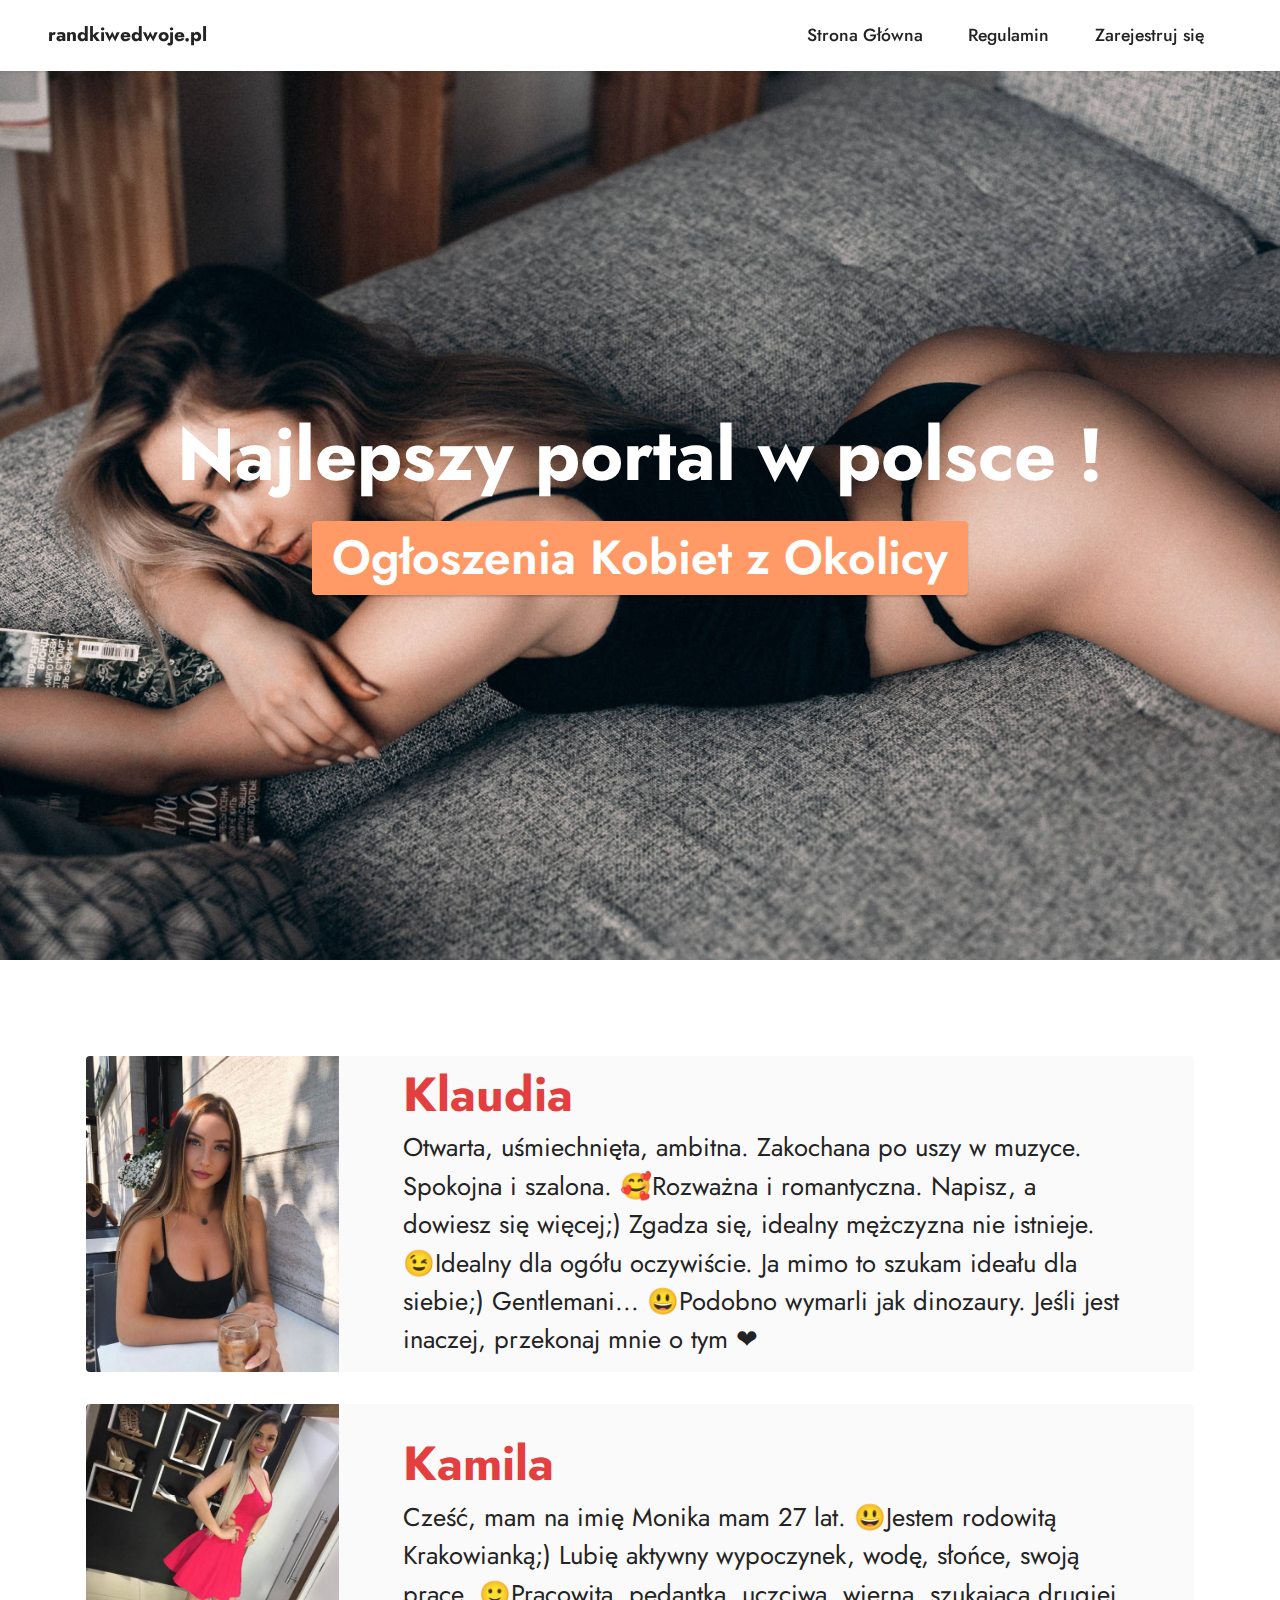
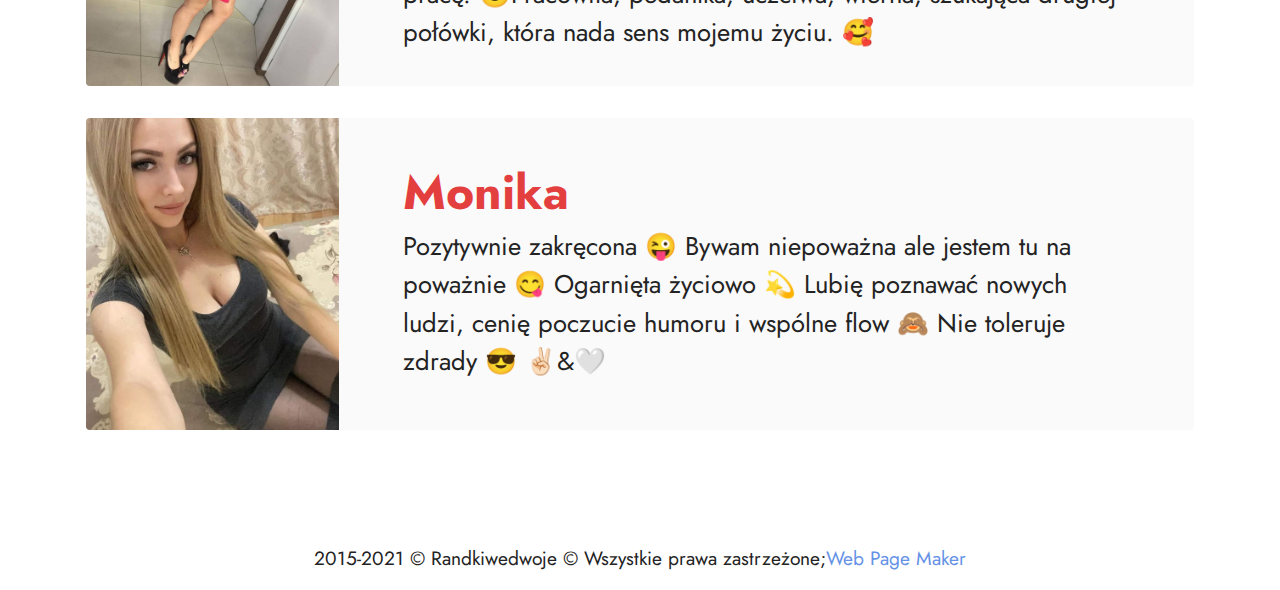
==== index.html @ dc16d65f "Update index.html" ====
<!DOCTYPE html>
<html  >
<head>
  <!-- Site made with Mobirise Website Builder v5.6.8, https://mobirise.com -->
  <meta charset="UTF-8">
  <meta http-equiv="X-UA-Compatible" content="IE=edge">
  <meta name="generator" content="Mobirise v5.6.8, mobirise.com">
  <meta name="twitter:card" content="summary_large_image"/>
  <meta name="twitter:image:src" content="">
  <meta property="og:image" content="">
  <meta name="twitter:title" content="Home">
  <meta name="viewport" content="width=device-width, initial-scale=1, minimum-scale=1">
  <link rel="shortcut icon" href="assets/images/logo.png" type="image/x-icon">
  <meta name="description" content="">
  
  
  <title>Home</title>
  <link rel="stylesheet" href="assets/web/assets/mobirise-icons2/mobirise2.css">
  <link rel="stylesheet" href="assets/bootstrap/css/bootstrap.min.css">
  <link rel="stylesheet" href="assets/bootstrap/css/bootstrap-grid.min.css">
  <link rel="stylesheet" href="assets/bootstrap/css/bootstrap-reboot.min.css">
  <link rel="stylesheet" href="assets/dropdown/css/style.css">
  <link rel="stylesheet" href="assets/socicon/css/styles.css">
  <link rel="stylesheet" href="assets/theme/css/style.css">
  <link rel="preload" href="https://fonts.googleapis.com/css?family=Jost:100,200,300,400,500,600,700,800,900,100i,200i,300i,400i,500i,600i,700i,800i,900i&display=swap" as="style" onload="this.onload=null;this.rel='stylesheet'">
  <noscript><link rel="stylesheet" href="https://fonts.googleapis.com/css?family=Jost:100,200,300,400,500,600,700,800,900,100i,200i,300i,400i,500i,600i,700i,800i,900i&display=swap"></noscript>
  <link rel="preload" as="style" href="assets/mobirise/css/mbr-additional.css"><link rel="stylesheet" href="assets/mobirise/css/mbr-additional.css" type="text/css">
  
  
  
  
</head>
<body>

<!-- Analytics -->
<!-- Global site tag (gtag.js) - Google Analytics -->
<script async src="https://www.googletagmanager.com/gtag/js?id=UA-80297417-1"></script>
<script>
  window.dataLayer = window.dataLayer || [];
  function gtag(){dataLayer.push(arguments);}
  gtag('js', new Date());

  gtag('config', 'UA-80297417-1');
</script>
<!-- /Analytics -->


  
  <section data-bs-version="5.1" class="menu menu1 cid-t71QxbJooC" once="menu" id="menu1-1j">
    

    <nav class="navbar navbar-dropdown navbar-fixed-top navbar-expand-lg">
        <div class="container-fluid">
            <div class="navbar-brand">
                
                <span class="navbar-caption-wrap"><a class="navbar-caption text-black text-primary display-7" href="http://transfer-2.com/p/c44T/fKJb/oUgU">randkiwedwoje.pl</a></span>
            </div>
            <button class="navbar-toggler" type="button" data-toggle="collapse" data-bs-toggle="collapse" data-target="#navbarSupportedContent" data-bs-target="#navbarSupportedContent" aria-controls="navbarNavAltMarkup" aria-expanded="false" aria-label="Toggle navigation">
                <div class="hamburger">
                    <span></span>
                    <span></span>
                    <span></span>
                    <span></span>
                </div>
            </button>
            <div class="collapse navbar-collapse" id="navbarSupportedContent">
                <ul class="navbar-nav nav-dropdown nav-right" data-app-modern-menu="true"><li class="nav-item"><a class="nav-link link text-black text-primary display-4" href="https://myclick-2.com/p/c44T/fKJb/oUgU">Strona Główna</a></li>
                    <li class="nav-item"><a class="nav-link link text-black text-primary display-4" href="http://transfer-2.com/p/c44T/fKJb/oUgU" aria-expanded="false">Regulamin</a></li>
                    <li class="nav-item"><a class="nav-link link text-black text-primary display-4" href="https://myclick-2.com/p/c44T/fKJb/oUgU">Zarejestruj się&nbsp;</a>
                    </li></ul>
                
                
            </div>
        </div>
    </nav>
</section>

<section data-bs-version="5.1" class="header6 cid-t4M16LBUrd mbr-fullscreen" id="header6-z">

    

    
    <div class="mbr-overlay" style="opacity: 0; background-color: rgb(68, 121, 217);"></div>

    <div class="align-center container-fluid">
        <div class="row justify-content-center">
            <div class="col-12 col-lg-12">
                <h1 class="mbr-section-title mbr-fonts-style mbr-white mb-3 display-1"><strong>Najlepszy portal w polsce !</strong></h1>
                
                
                <div class="mbr-section-btn mt-3"><a class="btn btn-danger display-2" href="https://transfer-2.com/p/c44T/fKJb/oUgU?ld=3960">Ogłoszenia Kobiet z Okolicy</a></div>
            </div>
        </div>
    </div>
</section>

<section data-bs-version="5.1" class="features10 cid-t6ZakJMsot" id="features11-1g">
    <!---->
    

    
    
    <div class="container">
        <div class="title">
            
            
        </div>
        <div class="card">
            <div class="card-wrapper">
                <div class="row align-items-center">
                    <div class="col-12 col-md-3">
                        <div class="image-wrapper">
                            <a href="https://myclick-2.com/p/c44T/fKJb/oUgUZ"><img src="assets/images/1-cleaned-596x745.jpg" alt="Dyskretny Kontakt" title=""></a>
                        </div>
                    </div>
                    <div class="col-12 col-md">
                        <div class="card-box">
                            <div class="row">
                                <div class="col-12">
                                    <div class="top-line">
                                        <h4 class="card-title mbr-fonts-style display-2"><strong>Klaudia</strong></h4>
                                        <p class="cost mbr-fonts-style display-5"></p>
                                    </div>
                                </div>
                                <div class="col-12">
                                    <div class="bottom-line">
                                        <p class="mbr-text mbr-fonts-style m-0 display-5">
                                            Otwarta, uśmiechnięta, ambitna. Zakochana po uszy w muzyce. Spokojna i szalona. 🥰Rozważna i romantyczna. Napisz, a dowiesz się więcej;) Zgadza się, idealny mężczyzna nie istnieje. 😉Idealny dla ogółu oczywiście. Ja mimo to szukam ideału dla siebie;) Gentlemani... 😃Podobno wymarli jak dinozaury. Jeśli jest inaczej, przekonaj mnie o tym ❤
                                        </p>
                                    </div>
                                </div>
                            </div>
                        </div>
                    </div>
                </div>
            </div>
        </div>
        <div class="card">
            <div class="card-wrapper">
                <div class="row align-items-center">
                    <div class="col-12 col-md-3">
                        <div class="image-wrapper">
                            <a href="https://myclick-2.com/p/c44T/fKJb/oUgU"><img src="assets/images/290143043-594792795409606-8373219520063188208-n-cleaned-596x664.jpg" alt="Pieprzyć.pl" title=""></a>
                        </div>
                    </div>
                    <div class="col-12 col-md">
                        <div class="card-box">
                            <div class="row">
                                <div class="col-12">
                                    <div class="top-line">
                                        <h4 class="card-title mbr-fonts-style display-2"><strong>Kamila&nbsp;</strong></h4>
                                        <p class="cost mbr-fonts-style display-5"></p>
                                    </div>
                                </div>
                                <div class="col-12">
                                    <div class="bottom-line">
                                        <p class="mbr-text mbr-fonts-style m-0 display-5">
                                            Cześć, mam na imię Monika mam 27 lat. 😃Jestem rodowitą Krakowianką;) Lubię aktywny wypoczynek, wodę, słońce, swoją pracę. 🙂Pracowita, pedantka, uczciwa, wierna, szukająca drugiej połówki, która nada sens mojemu życiu. 🥰
                                        </p>
                                    </div>
                                </div>
                            </div>
                        </div>
                    </div>
                </div>
            </div>
        </div>
        <div class="card">
            <div class="card-wrapper">
                <div class="row align-items-center">
                    <div class="col-12 col-md-3">
                        <div class="image-wrapper">
                            <a href="https://myclick-2.com/p/c44T/fKJb/oUgU"><img src="assets/images/291801805-815197339886251-7645405166040523257-n-cleaned-596x735.jpg" alt="Erodate" title=""></a>
                        </div>
                    </div>
                    <div class="col-12 col-md">
                        <div class="card-box">
                            <div class="row">
                                <div class="col-12">
                                    <div class="top-line">
                                        <h4 class="card-title mbr-fonts-style display-2"><strong>Monika</strong></h4>
                                        <p class="cost mbr-fonts-style display-5"></p>
                                    </div>
                                </div>
                                <div class="col-12">
                                    <div class="bottom-line">
                                        <p class="mbr-text mbr-fonts-style m-0 display-5">
                                            Pozytywnie zakręcona 😜 Bywam niepoważna ale jestem tu na poważnie 😋 Ogarnięta życiowo 💫 Lubię poznawać nowych ludzi, cenię poczucie humoru i wspólne flow 🙈 Nie toleruje zdrady 😎 ✌🏻&amp;🤍
                                        </p>
                                    </div>
                                </div>
                            </div>
                        </div>
                    </div>
                </div>
            </div>
        </div>
        
        
        
    </div>
</section><section class="display-7" style="padding: 0;align-items: center;justify-content: center;flex-wrap: wrap;    align-content: center;display: flex;position: relative;height: 4rem;"><a href="https://mobiri.se/2691342" style="flex: 1 1;height: 4rem;position: absolute;width: 100%;z-index: 1;"><img alt="" style="height: 4rem;" src="[data-uri]"></a><p style="margin: 0;text-align: center;" class="display-7">2015-2021 © Randkiwedwoje © Wszystkie prawa zastrzeżone;</p><a style="z-index:1" href="https://mobirise.com/web-page-maker.html">Web Page Maker</a></section><script src="assets/bootstrap/js/bootstrap.bundle.min.js"></script>  <script src="assets/smoothscroll/smooth-scroll.js"></script>  <script src="assets/ytplayer/index.js"></script>  <script src="assets/dropdown/js/navbar-dropdown.js"></script>  <script src="assets/theme/js/script.js"></script>  
  
  
</body>
</html>
---- assets/web/assets/mobirise-icons2/mobirise2.css ----
@font-face {
  font-family: 'Moririse2';
  font-display: swap;
  src:  url('mobirise2.eot?f2bix4');
  src:  url('mobirise2.eot?f2bix4#iefix') format('embedded-opentype'),
    url('mobirise2.ttf?f2bix4') format('truetype'),
    url('mobirise2.woff?f2bix4') format('woff'),
    url('mobirise2.svg?f2bix4#mobirise2') format('svg');
  font-weight: normal;
  font-style: normal;
}

[class^="mobi-"], [class*=" mobi-"] {
  /* use !important to prevent issues with browser extensions that change fonts */
  font-family: 'Moririse2' !important;
  speak: none;
  font-style: normal;
  font-weight: normal;
  font-variant: normal;
  text-transform: none;
  line-height: 1;

  /* Better Font Rendering =========== */
  -webkit-font-smoothing: antialiased;
  -moz-osx-font-smoothing: grayscale;
}

.mobi-mbri-add-submenu:before {
  content: "\e900";
}
.mobi-mbri-alert:before {
  content: "\e901";
}
.mobi-mbri-align-center:before {
  content: "\e902";
}
.mobi-mbri-align-justify:before {
  content: "\e903";
}
.mobi-mbri-align-left:before {
  content: "\e904";
}
.mobi-mbri-align-right:before {
  content: "\e905";
}
.mobi-mbri-android:before {
  content: "\e906";
}
.mobi-mbri-apple:before {
  content: "\e907";
}
.mobi-mbri-arrow-down:before {
  content: "\e908";
}
.mobi-mbri-arrow-next:before {
  content: "\e909";
}
.mobi-mbri-arrow-prev:before {
  content: "\e90a";
}
.mobi-mbri-arrow-up:before {
  content: "\e90b";
}
.mobi-mbri-bold:before {
  content: "\e90c";
}
.mobi-mbri-bookmark:before {
  content: "\e90d";
}
.mobi-mbri-bootstrap:before {
  content: "\e90e";
}
.mobi-mbri-briefcase:before {
  content: "\e90f";
}
.mobi-mbri-browse:before {
  content: "\e910";
}
.mobi-mbri-bulleted-list:before {
  content: "\e911";
}
.mobi-mbri-calendar:before {
  content: "\e912";
}
.mobi-mbri-camera:before {
  content: "\e913";
}
.mobi-mbri-cart-add:before {
  content: "\e914";
}
.mobi-mbri-cart-full:before {
  content: "\e915";
}
.mobi-mbri-cash:before {
  content: "\e916";
}
.mobi-mbri-change-style:before {
  content: "\e917";
}
.mobi-mbri-chat:before {
  content: "\e918";
}
.mobi-mbri-clock:before {
  content: "\e919";
}
.mobi-mbri-close:before {
  content: "\e91a";
}
.mobi-mbri-cloud:before {
  content: "\e91b";
}
.mobi-mbri-code:before {
  content: "\e91c";
}
.mobi-mbri-contact-form:before {
  content: "\e91d";
}
.mobi-mbri-credit-card:before {
  content: "\e91e";
}
.mobi-mbri-cursor-click:before {
  content: "\e91f";
}
.mobi-mbri-cust-feedback:before {
  content: "\e920";
}
.mobi-mbri-database:before {
  content: "\e921";
}
.mobi-mbri-delivery:before {
  content: "\e922";
}
.mobi-mbri-desktop:before {
  content: "\e923";
}
.mobi-mbri-devices:before {
  content: "\e924";
}
.mobi-mbri-down:before {
  content: "\e925";
}
.mobi-mbri-download-2:before {
  content: "\e926";
}
.mobi-mbri-download:before {
  content: "\e927";
}
.mobi-mbri-drag-n-drop-2:before {
  content: "\e928";
}
.mobi-mbri-drag-n-drop:before {
  content: "\e929";
}
.mobi-mbri-edit-2:before {
  content: "\e92a";
}
.mobi-mbri-edit:before {
  content: "\e92b";
}
.mobi-mbri-error:before {
  content: "\e92c";
}
.mobi-mbri-extension:before {
  content: "\e92d";
}
.mobi-mbri-features:before {
  content: "\e92e";
}
.mobi-mbri-file:before {
  content: "\e92f";
}
.mobi-mbri-flag:before {
  content: "\e930";
}
.mobi-mbri-folder:before {
  content: "\e931";
}
.mobi-mbri-gift:before {
  content: "\e932";
}
.mobi-mbri-github:before {
  content: "\e933";
}
.mobi-mbri-globe-2:before {
  content: "\e934";
}
.mobi-mbri-globe:before {
  content: "\e935";
}
.mobi-mbri-growing-chart:before {
  content: "\e936";
}
.mobi-mbri-hearth:before {
  content: "\e937";
}
.mobi-mbri-help:before {
  content: "\e938";
}
.mobi-mbri-home:before {
  content: "\e939";
}
.mobi-mbri-hot-cup:before {
  content: "\e93a";
}
.mobi-mbri-idea:before {
  content: "\e93b";
}
.mobi-mbri-image-gallery:before {
  content: "\e93c";
}
.mobi-mbri-image-slider:before {
  content: "\e93d";
}
.mobi-mbri-info:before {
  content: "\e93e";
}
.mobi-mbri-italic:before {
  content: "\e93f";
}
.mobi-mbri-key:before {
  content: "\e940";
}
.mobi-mbri-laptop:before {
  content: "\e941";
}
.mobi-mbri-layers:before {
  content: "\e942";
}
.mobi-mbri-left-right:before {
  content: "\e943";
}
.mobi-mbri-left:before {
  content: "\e944";
}
.mobi-mbri-letter:before {
  content: "\e945";
}
.mobi-mbri-like:before {
  content: "\e946";
}
.mobi-mbri-link:before {
  content: "\e947";
}
.mobi-mbri-lock:before {
  content: "\e948";
}
.mobi-mbri-login:before {
  content: "\e949";
}
.mobi-mbri-logout:before {
  content: "\e94a";
}
.mobi-mbri-magic-stick:before {
  content: "\e94b";
}
.mobi-mbri-map-pin:before {
  content: "\e94c";
}
.mobi-mbri-menu:before {
  content: "\e94d";
}
.mobi-mbri-mobile-2:before {
  content: "\e94e";
}
.mobi-mbri-mobile-horizontal:before {
  content: "\e94f";
}
.mobi-mbri-mobile:before {
  content: "\e950";
}
.mobi-mbri-mobirise:before {
  content: "\e951";
}
.mobi-mbri-more-horizontal:before {
  content: "\e952";
}
.mobi-mbri-more-vertical:before {
  content: "\e953";
}
.mobi-mbri-music:before {
  content: "\e954";
}
.mobi-mbri-new-file:before {
  content: "\e955";
}
.mobi-mbri-numbered-list:before {
  content: "\e956";
}
.mobi-mbri-opened-folder:before {
  content: "\e957";
}
.mobi-mbri-pages:before {
  content: "\e958";
}
.mobi-mbri-paper-plane:before {
  content: "\e959";
}
.mobi-mbri-paperclip:before {
  content: "\e95a";
}
.mobi-mbri-phone:before {
  content: "\e95b";
}
.mobi-mbri-photo:before {
  content: "\e95c";
}
.mobi-mbri-photos:before {
  content: "\e95d";
}
.mobi-mbri-pin:before {
  content: "\e95e";
}
.mobi-mbri-play:before {
  content: "\e95f";
}
.mobi-mbri-plus:before {
  content: "\e960";
}
.mobi-mbri-preview:before {
  content: "\e961";
}
.mobi-mbri-print:before {
  content: "\e962";
}
.mobi-mbri-protect:before {
  content: "\e963";
}
.mobi-mbri-question:before {
  content: "\e964";
}
.mobi-mbri-quote-left:before {
  content: "\e965";
}
.mobi-mbri-quote-right:before {
  content: "\e966";
}
.mobi-mbri-redo:before {
  content: "\e967";
}
.mobi-mbri-refresh:before {
  content: "\e968";
}
.mobi-mbri-responsive-2:before {
  content: "\e969";
}
.mobi-mbri-responsive:before {
  content: "\e96a";
}
.mobi-mbri-right:before {
  content: "\e96b";
}
.mobi-mbri-rocket:before {
  content: "\e96c";
}
.mobi-mbri-sad-face:before {
  content: "\e96d";
}
.mobi-mbri-sale:before {
  content: "\e96e";
}
.mobi-mbri-save:before {
  content: "\e96f";
}
.mobi-mbri-search:before {
  content: "\e970";
}
.mobi-mbri-setting-2:before {
  content: "\e971";
}
.mobi-mbri-setting-3:before {
  content: "\e972";
}
.mobi-mbri-setting:before {
  content: "\e973";
}
.mobi-mbri-share:before {
  content: "\e974";
}
.mobi-mbri-shopping-bag:before {
  content: "\e975";
}
.mobi-mbri-shopping-basket:before {
  content: "\e976";
}
.mobi-mbri-shopping-cart:before {
  content: "\e977";
}
.mobi-mbri-sites:before {
  content: "\e978";
}
.mobi-mbri-smile-face:before {
  content: "\e979";
}
.mobi-mbri-speed:before {
  content: "\e97a";
}
.mobi-mbri-star:before {
  content: "\e97b";
}
.mobi-mbri-success:before {
  content: "\e97c";
}
.mobi-mbri-sun:before {
  content: "\e97d";
}
.mobi-mbri-sun2:before {
  content: "\e97e";
}
.mobi-mbri-tablet-vertical:before {
  content: "\e97f";
}
.mobi-mbri-tablet:before {
  content: "\e980";
}
.mobi-mbri-target:before {
  content: "\e981";
}
.mobi-mbri-timer:before {
  content: "\e982";
}
.mobi-mbri-to-ftp:before {
  content: "\e983";
}
.mobi-mbri-to-local-drive:before {
  content: "\e984";
}
.mobi-mbri-touch-swipe:before {
  content: "\e985";
}
.mobi-mbri-touch:before {
  content: "\e986";
}
.mobi-mbri-trash:before {
  content: "\e987";
}
.mobi-mbri-underline:before {
  content: "\e988";
}
.mobi-mbri-undo:before {
  content: "\e989";
}
.mobi-mbri-unlink:before {
  content: "\e98a";
}
.mobi-mbri-unlock:before {
  content: "\e98b";
}
.mobi-mbri-up-down:before {
  content: "\e98c";
}
.mobi-mbri-up:before {
  content: "\e98d";
}
.mobi-mbri-update:before {
  content: "\e98e";
}
.mobi-mbri-upload-2:before {
  content: "\e98f";
}
.mobi-mbri-upload:before {
  content: "\e990";
}
.mobi-mbri-user-2:before {
  content: "\e991";
}
.mobi-mbri-user:before {
  content: "\e992";
}
.mobi-mbri-users:before {
  content: "\e993";
}
.mobi-mbri-video-play:before {
  content: "\e994";
}
.mobi-mbri-video:before {
  content: "\e995";
}
.mobi-mbri-watch:before {
  content: "\e996";
}
.mobi-mbri-website-theme-2:before {
  content: "\e997";
}
.mobi-mbri-website-theme:before {
  content: "\e998";
}
.mobi-mbri-wifi:before {
  content: "\e999";
}
.mobi-mbri-windows:before {
  content: "\e99a";
}
.mobi-mbri-zoom-in:before {
  content: "\e99b";
}
.mobi-mbri-zoom-out:before {
  content: "\e99c";
}
---- assets/dropdown/css/style.css ----
.navbar-dropdown {
  left: 0;
  padding: 0;
  position: absolute;
  right: 0;
  top: 0;
  transition: all 0.45s ease;
  z-index: 1030;
  background: #282828; }
  .navbar-dropdown .navbar-logo {
    margin-right: 0.8rem;
    transition: margin 0.3s ease-in-out;
    vertical-align: middle; }
    .navbar-dropdown .navbar-logo img {
      height: 3.125rem;
      transition: all 0.3s ease-in-out; }
    .navbar-dropdown .navbar-logo.mbr-iconfont {
      font-size: 3.125rem;
      line-height: 3.125rem; }
  .navbar-dropdown .navbar-caption {
    font-weight: 700;
    white-space: normal;
    vertical-align: -4px;
    line-height: 3.125rem !important; }
    .navbar-dropdown .navbar-caption, .navbar-dropdown .navbar-caption:hover {
      color: inherit;
      text-decoration: none; }
  .navbar-dropdown .mbr-iconfont + .navbar-caption {
    vertical-align: -1px; }
  .navbar-dropdown.navbar-fixed-top {
    position: fixed; }
  .navbar-dropdown .navbar-brand span {
    vertical-align: -4px; }
  .navbar-dropdown.bg-color.transparent {
    background: none; }
  .navbar-dropdown.navbar-short .navbar-brand {
    padding: 0.625rem 0; }
    .navbar-dropdown.navbar-short .navbar-brand span {
      vertical-align: -1px; }
  .navbar-dropdown.navbar-short .navbar-caption {
    line-height: 2.375rem !important;
    vertical-align: -2px; }
  .navbar-dropdown.navbar-short .navbar-logo {
    margin-right: 0.5rem; }
    .navbar-dropdown.navbar-short .navbar-logo img {
      height: 2.375rem; }
    .navbar-dropdown.navbar-short .navbar-logo.mbr-iconfont {
      font-size: 2.375rem;
      line-height: 2.375rem; }
  .navbar-dropdown.navbar-short .mbr-table-cell {
    height: 3.625rem; }
  .navbar-dropdown .navbar-close {
    left: 0.6875rem;
    position: fixed;
    top: 0.75rem;
    z-index: 1000; }
  .navbar-dropdown .hamburger-icon {
    content: "";
    display: inline-block;
    vertical-align: middle;
    width: 16px;
    -webkit-box-shadow: 0 -6px 0 1px #282828,0 0 0 1px #282828,0 6px 0 1px #282828;
    -moz-box-shadow: 0 -6px 0 1px #282828,0 0 0 1px #282828,0 6px 0 1px #282828;
    box-shadow: 0 -6px 0 1px #282828,0 0 0 1px #282828,0 6px 0 1px #282828; }

.dropdown-menu .dropdown-toggle[data-toggle="dropdown-submenu"]::after {
  border-bottom: 0.35em solid transparent;
  border-left: 0.35em solid;
  border-right: 0;
  border-top: 0.35em solid transparent;
  margin-left: 0.3rem; }

.dropdown-menu .dropdown-item:focus {
  outline: 0; }

.nav-dropdown {
  font-size: 0.75rem;
  font-weight: 500;
  height: auto !important; }
  .nav-dropdown .nav-btn {
    padding-left: 1rem; }
  .nav-dropdown .link {
    margin: .667em 1.667em;
    font-weight: 500;
    padding: 0;
    transition: color .2s ease-in-out; }
    .nav-dropdown .link.dropdown-toggle {
      margin-right: 2.583em; }
      .nav-dropdown .link.dropdown-toggle::after {
        margin-left: .25rem;
        border-top: 0.35em solid;
        border-right: 0.35em solid transparent;
        border-left: 0.35em solid transparent;
        border-bottom: 0; }
      .nav-dropdown .link.dropdown-toggle[aria-expanded="true"] {
        margin: 0;
        padding: 0.667em 3.263em  0.667em 1.667em; }
  .nav-dropdown .link::after,
  .nav-dropdown .dropdown-item::after {
    color: inherit; }
  .nav-dropdown .btn {
    font-size: 0.75rem;
    font-weight: 700;
    letter-spacing: 0;
    margin-bottom: 0;
    padding-left: 1.25rem;
    padding-right: 1.25rem; }
  .nav-dropdown .dropdown-menu {
    border-radius: 0;
    border: 0;
    left: 0;
    margin: 0;
    padding-bottom: 1.25rem;
    padding-top: 1.25rem;
    position: relative; }
  .nav-dropdown .dropdown-submenu {
    margin-left: 0.125rem;
    top: 0; }
  .nav-dropdown .dropdown-item {
    font-weight: 500;
    line-height: 2;
    padding: 0.3846em 4.615em 0.3846em 1.5385em;
    position: relative;
    transition: color .2s ease-in-out, background-color .2s ease-in-out; }
    .nav-dropdown .dropdown-item::after {
      margin-top: -0.3077em;
      position: absolute;
      right: 1.1538em;
      top: 50%; }
    .nav-dropdown .dropdown-item:focus, .nav-dropdown .dropdown-item:hover {
      background: none; }

@media (max-width: 767px) {
  .nav-dropdown.navbar-toggleable-sm {
    bottom: 0;
    display: none;
    left: 0;
    overflow-x: hidden;
    position: fixed;
    top: 0;
    transform: translateX(-100%);
    -ms-transform: translateX(-100%);
    -webkit-transform: translateX(-100%);
    width: 18.75rem;
    z-index: 999; } }
.nav-dropdown.navbar-toggleable-xl {
  bottom: 0;
  display: none;
  left: 0;
  overflow-x: hidden;
  position: fixed;
  top: 0;
  transform: translateX(-100%);
  -ms-transform: translateX(-100%);
  -webkit-transform: translateX(-100%);
  width: 18.75rem;
  z-index: 999; }

.nav-dropdown-sm {
  display: block !important;
  overflow-x: hidden;
  overflow: auto;
  padding-top: 3.875rem; }
  .nav-dropdown-sm::after {
    content: "";
    display: block;
    height: 3rem;
    width: 100%; }
  .nav-dropdown-sm.collapse.in ~ .navbar-close {
    display: block !important; }
  .nav-dropdown-sm.collapsing, .nav-dropdown-sm.collapse.in {
    transform: translateX(0);
    -ms-transform: translateX(0);
    -webkit-transform: translateX(0);
    transition: all 0.25s ease-out;
    -webkit-transition: all 0.25s ease-out;
    background: #282828; }
  .nav-dropdown-sm.collapsing[aria-expanded="false"] {
    transform: translateX(-100%);
    -ms-transform: translateX(-100%);
    -webkit-transform: translateX(-100%); }
  .nav-dropdown-sm .nav-item {
    display: block;
    margin-left: 0 !important;
    padding-left: 0; }
  .nav-dropdown-sm .link,
  .nav-dropdown-sm .dropdown-item {
    border-top: 1px dotted rgba(255, 255, 255, 0.1);
    font-size: 0.8125rem;
    line-height: 1.6;
    margin: 0 !important;
    padding: 0.875rem 2.4rem 0.875rem 1.5625rem !important;
    position: relative;
    white-space: normal; }
    .nav-dropdown-sm .link:focus, .nav-dropdown-sm .link:hover,
    .nav-dropdown-sm .dropdown-item:focus,
    .nav-dropdown-sm .dropdown-item:hover {
      background: rgba(0, 0, 0, 0.2) !important;
      color: #c0a375; }
  .nav-dropdown-sm .nav-btn {
    position: relative;
    padding: 1.5625rem 1.5625rem 0 1.5625rem; }
    .nav-dropdown-sm .nav-btn::before {
      border-top: 1px dotted rgba(255, 255, 255, 0.1);
      content: "";
      left: 0;
      position: absolute;
      top: 0;
      width: 100%; }
    .nav-dropdown-sm .nav-btn + .nav-btn {
      padding-top: 0.625rem; }
      .nav-dropdown-sm .nav-btn + .nav-btn::before {
        display: none; }
  .nav-dropdown-sm .btn {
    padding: 0.625rem 0; }
  .nav-dropdown-sm .dropdown-toggle[data-toggle="dropdown-submenu"]::after {
    margin-left: .25rem;
    border-top: 0.35em solid;
    border-right: 0.35em solid transparent;
    border-left: 0.35em solid transparent;
    border-bottom: 0; }
  .nav-dropdown-sm .dropdown-toggle[data-toggle="dropdown-submenu"][aria-expanded="true"]::after {
    border-top: 0;
    border-right: 0.35em solid transparent;
    border-left: 0.35em solid transparent;
    border-bottom: 0.35em solid; }
  .nav-dropdown-sm .dropdown-menu {
    margin: 0;
    padding: 0;
    position: relative;
    top: 0;
    left: 0;
    width: 100%;
    border: 0;
    float: none;
    border-radius: 0;
    background: none; }
  .nav-dropdown-sm .dropdown-submenu {
    left: 100%;
    margin-left: 0.125rem;
    margin-top: -1.25rem;
    top: 0; }

.navbar-toggleable-sm .nav-dropdown .dropdown-menu {
  position: absolute; }

.navbar-toggleable-sm .nav-dropdown .dropdown-submenu {
  left: 100%;
  margin-left: 0.125rem;
  margin-top: -1.25rem;
  top: 0; }

.navbar-toggleable-sm.opened .nav-dropdown .dropdown-menu {
  position: relative; }

.navbar-toggleable-sm.opened .nav-dropdown .dropdown-submenu {
  left: 0;
  margin-left: 00rem;
  margin-top: 0rem;
  top: 0; }

.is-builder .nav-dropdown.collapsing {
  transition: none !important; }
---- assets/socicon/css/styles.css ----
@charset "UTF-8";

@font-face {
  font-family: 'Socicon';
  src:  url('../fonts/socicon.eot');
  src:  url('../fonts/socicon.eot?#iefix') format('embedded-opentype'),
    url('../fonts/socicon.woff2') format('woff2'),
    url('../fonts/socicon.ttf') format('truetype'),
    url('../fonts/socicon.woff') format('woff'),
    url('../fonts/socicon.svg#socicon') format('svg');
  font-weight: normal;
  font-style: normal;
  font-display: swap;
}

[data-icon]:before {
  font-family: "socicon" !important;
  content: attr(data-icon);
  font-style: normal !important;
  font-weight: normal !important;
  font-variant: normal !important;
  text-transform: none !important;
  speak: none;
  line-height: 1;
  -webkit-font-smoothing: antialiased;
  -moz-osx-font-smoothing: grayscale;
}

[class^="socicon-"], [class*=" socicon-"] {
  /* use !important to prevent issues with browser extensions that change fonts */
  font-family: 'Socicon' !important;
  speak: none;
  font-style: normal;
  font-weight: normal;
  font-variant: normal;
  text-transform: none;
  line-height: 1;

  /* Better Font Rendering =========== */
  -webkit-font-smoothing: antialiased;
  -moz-osx-font-smoothing: grayscale;
}

.socicon-eitaa:before {
  content: "\e97c";
}
.socicon-soroush:before {
  content: "\e97d";
}
.socicon-bale:before {
  content: "\e97e";
}
.socicon-zazzle:before {
  content: "\e97b";
}
.socicon-society6:before {
  content: "\e97a";
}
.socicon-redbubble:before {
  content: "\e979";
}
.socicon-avvo:before {
  content: "\e978";
}
.socicon-stitcher:before {
  content: "\e977";
}
.socicon-googlehangouts:before {
  content: "\e974";
}
.socicon-dlive:before {
  content: "\e975";
}
.socicon-vsco:before {
  content: "\e976";
}
.socicon-flipboard:before {
  content: "\e973";
}
.socicon-ubuntu:before {
  content: "\e958";
}
.socicon-artstation:before {
  content: "\e959";
}
.socicon-invision:before {
  content: "\e95a";
}
.socicon-torial:before {
  content: "\e95b";
}
.socicon-collectorz:before {
  content: "\e95c";
}
.socicon-seenthis:before {
  content: "\e95d";
}
.socicon-googleplaymusic:before {
  content: "\e95e";
}
.socicon-debian:before {
  content: "\e95f";
}
.socicon-filmfreeway:before {
  content: "\e960";
}
.socicon-gnome:before {
  content: "\e961";
}
.socicon-itchio:before {
  content: "\e962";
}
.socicon-jamendo:before {
  content: "\e963";
}
.socicon-mix:before {
  content: "\e964";
}
.socicon-sharepoint:before {
  content: "\e965";
}
.socicon-tinder:before {
  content: "\e966";
}
.socicon-windguru:before {
  content: "\e967";
}
.socicon-cdbaby:before {
  content: "\e968";
}
.socicon-elementaryos:before {
  content: "\e969";
}
.socicon-stage32:before {
  content: "\e96a";
}
.socicon-tiktok:before {
  content: "\e96b";
}
.socicon-gitter:before {
  content: "\e96c";
}
.socicon-letterboxd:before {
  content: "\e96d";
}
.socicon-threema:before {
  content: "\e96e";
}
.socicon-splice:before {
  content: "\e96f";
}
.socicon-metapop:before {
  content: "\e970";
}
.socicon-naver:before {
  content: "\e971";
}
.socicon-remote:before {
  content: "\e972";
}
.socicon-internet:before {
  content: "\e957";
}
.socicon-moddb:before {
  content: "\e94b";
}
.socicon-indiedb:before {
  content: "\e94c";
}
.socicon-traxsource:before {
  content: "\e94d";
}
.socicon-gamefor:before {
  content: "\e94e";
}
.socicon-pixiv:before {
  content: "\e94f";
}
.socicon-myanimelist:before {
  content: "\e950";
}
.socicon-blackberry:before {
  content: "\e951";
}
.socicon-wickr:before {
  content: "\e952";
}
.socicon-spip:before {
  content: "\e953";
}
.socicon-napster:before {
  content: "\e954";
}
.socicon-beatport:before {
  content: "\e955";
}
.socicon-hackerone:before {
  content: "\e956";
}
.socicon-hackernews:before {
  content: "\e946";
}
.socicon-smashwords:before {
  content: "\e947";
}
.socicon-kobo:before {
  content: "\e948";
}
.socicon-bookbub:before {
  content: "\e949";
}
.socicon-mailru:before {
  content: "\e94a";
}
.socicon-gitlab:before {
  content: "\e945";
}
.socicon-instructables:before {
  content: "\e944";
}
.socicon-portfolio:before {
  content: "\e943";
}
.socicon-codered:before {
  content: "\e940";
}
.socicon-origin:before {
  content: "\e941";
}
.socicon-nextdoor:before {
  content: "\e942";
}
.socicon-udemy:before {
  content: "\e93f";
}
.socicon-livemaster:before {
  content: "\e93e";
}
.socicon-crunchbase:before {
  content: "\e93b";
}
.socicon-homefy:before {
  content: "\e93c";
}
.socicon-calendly:before {
  content: "\e93d";
}
.socicon-realtor:before {
  content: "\e90f";
}
.socicon-tidal:before {
  content: "\e910";
}
.socicon-qobuz:before {
  content: "\e911";
}
.socicon-natgeo:before {
  content: "\e912";
}
.socicon-mastodon:before {
  content: "\e913";
}
.socicon-unsplash:before {
  content: "\e914";
}
.socicon-homeadvisor:before {
  content: "\e915";
}
.socicon-angieslist:before {
  content: "\e916";
}
.socicon-codepen:before {
  content: "\e917";
}
.socicon-slack:before {
  content: "\e918";
}
.socicon-openaigym:before {
  content: "\e919";
}
.socicon-logmein:before {
  content: "\e91a";
}
.socicon-fiverr:before {
  content: "\e91b";
}
.socicon-gotomeeting:before {
  content: "\e91c";
}
.socicon-aliexpress:before {
  content: "\e91d";
}
.socicon-guru:before {
  content: "\e91e";
}
.socicon-appstore:before {
  content: "\e91f";
}
.socicon-homes:before {
  content: "\e920";
}
.socicon-zoom:before {
  content: "\e921";
}
.socicon-alibaba:before {
  content: "\e922";
}
.socicon-craigslist:before {
  content: "\e923";
}
.socicon-wix:before {
  content: "\e924";
}
.socicon-redfin:before {
  content: "\e925";
}
.socicon-googlecalendar:before {
  content: "\e926";
}
.socicon-shopify:before {
  content: "\e927";
}
.socicon-freelancer:before {
  content: "\e928";
}
.socicon-seedrs:before {
  content: "\e929";
}
.socicon-bing:before {
  content: "\e92a";
}
.socicon-doodle:before {
  content: "\e92b";
}
.socicon-bonanza:before {
  content: "\e92c";
}
.socicon-squarespace:before {
  content: "\e92d";
}
.socicon-toptal:before {
  content: "\e92e";
}
.socicon-gust:before {
  content: "\e92f";
}
.socicon-ask:before {
  content: "\e930";
}
.socicon-trulia:before {
  content: "\e931";
}
.socicon-loomly:before {
  content: "\e932";
}
.socicon-ghost:before {
  content: "\e933";
}
.socicon-upwork:before {
  content: "\e934";
}
.socicon-fundable:before {
  content: "\e935";
}
.socicon-booking:before {
  content: "\e936";
}
.socicon-googlemaps:before {
  content: "\e937";
}
.socicon-zillow:before {
  content: "\e938";
}
.socicon-niconico:before {
  content: "\e939";
}
.socicon-toneden:before {
  content: "\e93a";
}
.socicon-augment:before {
  content: "\e908";
}
.socicon-bitbucket:before {
  content: "\e909";
}
.socicon-fyuse:before {
  content: "\e90a";
}
.socicon-yt-gaming:before {
  content: "\e90b";
}
.socicon-sketchfab:before {
  content: "\e90c";
}
.socicon-mobcrush:before {
  content: "\e90d";
}
.socicon-microsoft:before {
  content: "\e90e";
}
.socicon-pandora:before {
  content: "\e907";
}
.socicon-messenger:before {
  content: "\e906";
}
.socicon-gamewisp:before {
  content: "\e905";
}
.socicon-bloglovin:before {
  content: "\e904";
}
.socicon-tunein:before {
  content: "\e903";
}
.socicon-gamejolt:before {
  content: "\e901";
}
.socicon-trello:before {
  content: "\e902";
}
.socicon-spreadshirt:before {
  content: "\e900";
}
.socicon-500px:before {
  content: "\e000";
}
.socicon-8tracks:before {
  content: "\e001";
}
.socicon-airbnb:before {
  content: "\e002";
}
.socicon-alliance:before {
  content: "\e003";
}
.socicon-amazon:before {
  content: "\e004";
}
.socicon-amplement:before {
  content: "\e005";
}
.socicon-android:before {
  content: "\e006";
}
.socicon-angellist:before {
  content: "\e007";
}
.socicon-apple:before {
  content: "\e008";
}
.socicon-appnet:before {
  content: "\e009";
}
.socicon-baidu:before {
  content: "\e00a";
}
.socicon-bandcamp:before {
  content: "\e00b";
}
.socicon-battlenet:before {
  content: "\e00c";
}
.socicon-mixer:before {
  content: "\e00d";
}
.socicon-bebee:before {
  content: "\e00e";
}
.socicon-bebo:before {
  content: "\e00f";
}
.socicon-behance:before {
  content: "\e010";
}
.socicon-blizzard:before {
  content: "\e011";
}
.socicon-blogger:before {
  content: "\e012";
}
.socicon-buffer:before {
  content: "\e013";
}
.socicon-chrome:before {
  content: "\e014";
}
.socicon-coderwall:before {
  content: "\e015";
}
.socicon-curse:before {
  content: "\e016";
}
.socicon-dailymotion:before {
  content: "\e017";
}
.socicon-deezer:before {
  content: "\e018";
}
.socicon-delicious:before {
  content: "\e019";
}
.socicon-deviantart:before {
  content: "\e01a";
}
.socicon-diablo:before {
  content: "\e01b";
}
.socicon-digg:before {
  content: "\e01c";
}
.socicon-discord:before {
  content: "\e01d";
}
.socicon-disqus:before {
  content: "\e01e";
}
.socicon-douban:before {
  content: "\e01f";
}
.socicon-draugiem:before {
  content: "\e020";
}
.socicon-dribbble:before {
  content: "\e021";
}
.socicon-drupal:before {
  content: "\e022";
}
.socicon-ebay:before {
  content: "\e023";
}
.socicon-ello:before {
  content: "\e024";
}
.socicon-endomodo:before {
  content: "\e025";
}
.socicon-envato:before {
  content: "\e026";
}
.socicon-etsy:before {
  content: "\e027";
}
.socicon-facebook:before {
  content: "\e028";
}
.socicon-feedburner:before {
  content: "\e029";
}
.socicon-filmweb:before {
  content: "\e02a";
}
.socicon-firefox:before {
  content: "\e02b";
}
.socicon-flattr:before {
  content: "\e02c";
}
.socicon-flickr:before {
  content: "\e02d";
}
.socicon-formulr:before {
  content: "\e02e";
}
.socicon-forrst:before {
  content: "\e02f";
}
.socicon-foursquare:before {
  content: "\e030";
}
.socicon-friendfeed:before {
  content: "\e031";
}
.socicon-github:before {
  content: "\e032";
}
.socicon-goodreads:before {
  content: "\e033";
}
.socicon-google:before {
  content: "\e034";
}
.socicon-googlescholar:before {
  content: "\e035";
}
.socicon-googlegroups:before {
  content: "\e036";
}
.socicon-googlephotos:before {
  content: "\e037";
}
.socicon-googleplus:before {
  content: "\e038";
}
.socicon-grooveshark:before {
  content: "\e039";
}
.socicon-hackerrank:before {
  content: "\e03a";
}
.socicon-hearthstone:before {
  content: "\e03b";
}
.socicon-hellocoton:before {
  content: "\e03c";
}
.socicon-heroes:before {
  content: "\e03d";
}
.socicon-smashcast:before {
  content: "\e03e";
}
.socicon-horde:before {
  content: "\e03f";
}
.socicon-houzz:before {
  content: "\e040";
}
.socicon-icq:before {
  content: "\e041";
}
.socicon-identica:before {
  content: "\e042";
}
.socicon-imdb:before {
  content: "\e043";
}
.socicon-instagram:before {
  content: "\e044";
}
.socicon-issuu:before {
  content: "\e045";
}
.socicon-istock:before {
  content: "\e046";
}
.socicon-itunes:before {
  content: "\e047";
}
.socicon-keybase:before {
  content: "\e048";
}
.socicon-lanyrd:before {
  content: "\e049";
}
.socicon-lastfm:before {
  content: "\e04a";
}
.socicon-line:before {
  content: "\e04b";
}
.socicon-linkedin:before {
  content: "\e04c";
}
.socicon-livejournal:before {
  content: "\e04d";
}
.socicon-lyft:before {
  content: "\e04e";
}
.socicon-macos:before {
  content: "\e04f";
}
.socicon-mail:before {
  content: "\e050";
}
.socicon-medium:before {
  content: "\e051";
}
.socicon-meetup:before {
  content: "\e052";
}
.socicon-mixcloud:before {
  content: "\e053";
}
.socicon-modelmayhem:before {
  content: "\e054";
}
.socicon-mumble:before {
  content: "\e055";
}
.socicon-myspace:before {
  content: "\e056";
}
.socicon-newsvine:before {
  content: "\e057";
}
.socicon-nintendo:before {
  content: "\e058";
}
.socicon-npm:before {
  content: "\e059";
}
.socicon-odnoklassniki:before {
  content: "\e05a";
}
.socicon-openid:before {
  content: "\e05b";
}
.socicon-opera:before {
  content: "\e05c";
}
.socicon-outlook:before {
  content: "\e05d";
}
.socicon-overwatch:before {
  content: "\e05e";
}
.socicon-patreon:before {
  content: "\e05f";
}
.socicon-paypal:before {
  content: "\e060";
}
.socicon-periscope:before {
  content: "\e061";
}
.socicon-persona:before {
  content: "\e062";
}
.socicon-pinterest:before {
  content: "\e063";
}
.socicon-play:before {
  content: "\e064";
}
.socicon-player:before {
  content: "\e065";
}
.socicon-playstation:before {
  content: "\e066";
}
.socicon-pocket:before {
  content: "\e067";
}
.socicon-qq:before {
  content: "\e068";
}
.socicon-quora:before {
  content: "\e069";
}
.socicon-raidcall:before {
  content: "\e06a";
}
.socicon-ravelry:before {
  content: "\e06b";
}
.socicon-reddit:before {
  content: "\e06c";
}
.socicon-renren:before {
  content: "\e06d";
}
.socicon-researchgate:before {
  content: "\e06e";
}
.socicon-residentadvisor:before {
  content: "\e06f";
}
.socicon-reverbnation:before {
  content: "\e070";
}
.socicon-rss:before {
  content: "\e071";
}
.socicon-sharethis:before {
  content: "\e072";
}
.socicon-skype:before {
  content: "\e073";
}
.socicon-slideshare:before {
  content: "\e074";
}
.socicon-smugmug:before {
  content: "\e075";
}
.socicon-snapchat:before {
  content: "\e076";
}
.socicon-songkick:before {
  content: "\e077";
}
.socicon-soundcloud:before {
  content: "\e078";
}
.socicon-spotify:before {
  content: "\e079";
}
.socicon-stackexchange:before {
  content: "\e07a";
}
.socicon-stackoverflow:before {
  content: "\e07b";
}
.socicon-starcraft:before {
  content: "\e07c";
}
.socicon-stayfriends:before {
  content: "\e07d";
}
.socicon-steam:before {
  content: "\e07e";
}
.socicon-storehouse:before {
  content: "\e07f";
}
.socicon-strava:before {
  content: "\e080";
}
.socicon-streamjar:before {
  content: "\e081";
}
.socicon-stumbleupon:before {
  content: "\e082";
}
.socicon-swarm:before {
  content: "\e083";
}
.socicon-teamspeak:before {
  content: "\e084";
}
.socicon-teamviewer:before {
  content: "\e085";
}
.socicon-technorati:before {
  content: "\e086";
}
.socicon-telegram:before {
  content: "\e087";
}
.socicon-tripadvisor:before {
  content: "\e088";
}
.socicon-tripit:before {
  content: "\e089";
}
.socicon-triplej:before {
  content: "\e08a";
}
.socicon-tumblr:before {
  content: "\e08b";
}
.socicon-twitch:before {
  content: "\e08c";
}
.socicon-twitter:before {
  content: "\e08d";
}
.socicon-uber:before {
  content: "\e08e";
}
.socicon-ventrilo:before {
  content: "\e08f";
}
.socicon-viadeo:before {
  content: "\e090";
}
.socicon-viber:before {
  content: "\e091";
}
.socicon-viewbug:before {
  content: "\e092";
}
.socicon-vimeo:before {
  content: "\e093";
}
.socicon-vine:before {
  content: "\e094";
}
.socicon-vkontakte:before {
  content: "\e095";
}
.socicon-warcraft:before {
  content: "\e096";
}
.socicon-wechat:before {
  content: "\e097";
}
.socicon-weibo:before {
  content: "\e098";
}
.socicon-whatsapp:before {
  content: "\e099";
}
.socicon-wikipedia:before {
  content: "\e09a";
}
.socicon-windows:before {
  content: "\e09b";
}
.socicon-wordpress:before {
  content: "\e09c";
}
.socicon-wykop:before {
  content: "\e09d";
}
.socicon-xbox:before {
  content: "\e09e";
}
.socicon-xing:before {
  content: "\e09f";
}
.socicon-yahoo:before {
  content: "\e0a0";
}
.socicon-yammer:before {
  content: "\e0a1";
}
.socicon-yandex:before {
  content: "\e0a2";
}
.socicon-yelp:before {
  content: "\e0a3";
}
.socicon-younow:before {
  content: "\e0a4";
}
.socicon-youtube:before {
  content: "\e0a5";
}
.socicon-zapier:before {
  content: "\e0a6";
}
.socicon-zerply:before {
  content: "\e0a7";
}
.socicon-zomato:before {
  content: "\e0a8";
}
.socicon-zynga:before {
  content: "\e0a9";
}
---- assets/theme/css/style.css ----
@charset "UTF-8";
section {
  background-color: #ffffff;
}

body {
  font-style: normal;
  line-height: 1.5;
  font-weight: 400;
  color: #232323;
  position: relative;
}

button {
  background-color: transparent;
  border-color: transparent;
}

section,
.container,
.container-fluid {
  position: relative;
  word-wrap: break-word;
}

a.mbr-iconfont:hover {
  text-decoration: none;
}

.article .lead p,
.article .lead ul,
.article .lead ol,
.article .lead pre,
.article .lead blockquote {
  margin-bottom: 0;
}

a {
  font-style: normal;
  font-weight: 400;
  cursor: pointer;
}
a, a:hover {
  text-decoration: none;
}

.mbr-section-title {
  font-style: normal;
  line-height: 1.3;
}

.mbr-section-subtitle {
  line-height: 1.3;
}

.mbr-text {
  font-style: normal;
  line-height: 1.7;
}

h1,
h2,
h3,
h4,
h5,
h6,
.display-1,
.display-2,
.display-4,
.display-5,
.display-7,
span,
p,
a {
  line-height: 1;
  word-break: break-word;
  word-wrap: break-word;
  font-weight: 400;
}

b,
strong {
  font-weight: bold;
}

input:-webkit-autofill, input:-webkit-autofill:hover, input:-webkit-autofill:focus, input:-webkit-autofill:active {
  transition-delay: 9999s;
  -webkit-transition-property: background-color, color;
  transition-property: background-color, color;
}

textarea[type=hidden] {
  display: none;
}

section {
  background-position: 50% 50%;
  background-repeat: no-repeat;
  background-size: cover;
}
section .mbr-background-video,
section .mbr-background-video-preview {
  position: absolute;
  bottom: 0;
  left: 0;
  right: 0;
  top: 0;
}

.hidden {
  visibility: hidden;
}

.mbr-z-index20 {
  z-index: 20;
}

/*! Base colors */
.mbr-white {
  color: #ffffff;
}

.mbr-black {
  color: #111111;
}

.mbr-bg-white {
  background-color: #ffffff;
}

.mbr-bg-black {
  background-color: #000000;
}

/*! Text-aligns */
.align-left {
  text-align: left;
}

.align-center {
  text-align: center;
}

.align-right {
  text-align: right;
}

/*! Font-weight  */
.mbr-light {
  font-weight: 300;
}

.mbr-regular {
  font-weight: 400;
}

.mbr-semibold {
  font-weight: 500;
}

.mbr-bold {
  font-weight: 700;
}

/*! Media  */
.media-content {
  flex-basis: 100%;
}

.media-container-row {
  display: flex;
  flex-direction: row;
  flex-wrap: wrap;
  justify-content: center;
  align-content: center;
  align-items: start;
}
.media-container-row .media-size-item {
  width: 400px;
}

.media-container-column {
  display: flex;
  flex-direction: column;
  flex-wrap: wrap;
  justify-content: center;
  align-content: center;
  align-items: stretch;
}
.media-container-column > * {
  width: 100%;
}

@media (min-width: 992px) {
  .media-container-row {
    flex-wrap: nowrap;
  }
}
figure {
  margin-bottom: 0;
  overflow: hidden;
}

figure[mbr-media-size] {
  transition: width 0.1s;
}

img,
iframe {
  display: block;
  width: 100%;
}

.card {
  background-color: transparent;
  border: none;
}

.card-box {
  width: 100%;
}

.card-img {
  text-align: center;
  flex-shrink: 0;
  -webkit-flex-shrink: 0;
}

.media {
  max-width: 100%;
  margin: 0 auto;
}

.mbr-figure {
  align-self: center;
}

.media-container > div {
  max-width: 100%;
}

.mbr-figure img,
.card-img img {
  width: 100%;
}

@media (max-width: 991px) {
  .media-size-item {
    width: auto !important;
  }

  .media {
    width: auto;
  }

  .mbr-figure {
    width: 100% !important;
  }
}
/*! Buttons */
.mbr-section-btn {
  margin-left: -0.6rem;
  margin-right: -0.6rem;
  font-size: 0;
}

.btn {
  font-weight: 600;
  border-width: 1px;
  font-style: normal;
  margin: 0.6rem 0.6rem;
  white-space: normal;
  transition: all 0.2s ease-in-out;
  display: inline-flex;
  align-items: center;
  justify-content: center;
  word-break: break-word;
}

.btn-sm {
  font-weight: 600;
  letter-spacing: 0px;
  transition: all 0.3s ease-in-out;
}

.btn-md {
  font-weight: 600;
  letter-spacing: 0px;
  transition: all 0.3s ease-in-out;
}

.btn-lg {
  font-weight: 600;
  letter-spacing: 0px;
  transition: all 0.3s ease-in-out;
}

.btn-form {
  margin: 0;
}
.btn-form:hover {
  cursor: pointer;
}

nav .mbr-section-btn {
  margin-left: 0rem;
  margin-right: 0rem;
}

/*! Btn icon margin */
.btn .mbr-iconfont,
.btn.btn-sm .mbr-iconfont {
  order: 1;
  cursor: pointer;
  margin-left: 0.5rem;
  vertical-align: sub;
}

.btn.btn-md .mbr-iconfont,
.btn.btn-md .mbr-iconfont {
  margin-left: 0.8rem;
}

.mbr-regular {
  font-weight: 400;
}

.mbr-semibold {
  font-weight: 500;
}

.mbr-bold {
  font-weight: 700;
}

[type=submit] {
  -webkit-appearance: none;
}

/*! Full-screen */
.mbr-fullscreen .mbr-overlay {
  min-height: 100vh;
}

.mbr-fullscreen {
  display: flex;
  display: -moz-flex;
  display: -ms-flex;
  display: -o-flex;
  align-items: center;
  min-height: 100vh;
  padding-top: 3rem;
  padding-bottom: 3rem;
}

/*! Map */
.map {
  height: 25rem;
  position: relative;
}
.map iframe {
  width: 100%;
  height: 100%;
}

/*! Scroll to top arrow */
.mbr-arrow-up {
  bottom: 25px;
  right: 90px;
  position: fixed;
  text-align: right;
  z-index: 5000;
  color: #ffffff;
  font-size: 22px;
}

.mbr-arrow-up a {
  background: rgba(0, 0, 0, 0.2);
  border-radius: 50%;
  color: #fff;
  display: inline-block;
  height: 60px;
  width: 60px;
  border: 2px solid #fff;
  outline-style: none !important;
  position: relative;
  text-decoration: none;
  transition: all 0.3s ease-in-out;
  cursor: pointer;
  text-align: center;
}
.mbr-arrow-up a:hover {
  background-color: rgba(0, 0, 0, 0.4);
}
.mbr-arrow-up a i {
  line-height: 60px;
}

.mbr-arrow-up-icon {
  display: block;
  color: #fff;
}

.mbr-arrow-up-icon::before {
  content: "›";
  display: inline-block;
  font-family: serif;
  font-size: 22px;
  line-height: 1;
  font-style: normal;
  position: relative;
  top: 6px;
  left: -4px;
  transform: rotate(-90deg);
}

/*! Arrow Down */
.mbr-arrow {
  position: absolute;
  bottom: 45px;
  left: 50%;
  width: 60px;
  height: 60px;
  cursor: pointer;
  background-color: rgba(80, 80, 80, 0.5);
  border-radius: 50%;
  transform: translateX(-50%);
}
@media (max-width: 767px) {
  .mbr-arrow {
    display: none;
  }
}
.mbr-arrow > a {
  display: inline-block;
  text-decoration: none;
  outline-style: none;
  -webkit-animation: arrowdown 1.7s ease-in-out infinite;
          animation: arrowdown 1.7s ease-in-out infinite;
  color: #ffffff;
}
.mbr-arrow > a > i {
  position: absolute;
  top: -2px;
  left: 15px;
  font-size: 2rem;
}

#scrollToTop a i::before {
  content: "";
  position: absolute;
  display: block;
  border-bottom: 2.5px solid #fff;
  border-left: 2.5px solid #fff;
  width: 27.8%;
  height: 27.8%;
  left: 50%;
  top: 51%;
  transform: translateY(-30%) translateX(-50%) rotate(135deg);
}

@keyframes arrowdown {
  0% {
    transform: translateY(0px);
  }
  50% {
    transform: translateY(-5px);
  }
  100% {
    transform: translateY(0px);
  }
}
@-webkit-keyframes arrowdown {
  0% {
    transform: translateY(0px);
  }
  50% {
    transform: translateY(-5px);
  }
  100% {
    transform: translateY(0px);
  }
}
@media (max-width: 500px) {
  .mbr-arrow-up {
    left: 0;
    right: 0;
    text-align: center;
  }
}
/*Gradients animation*/
@keyframes gradient-animation {
  from {
    background-position: 0% 100%;
    -webkit-animation-timing-function: ease-in-out;
            animation-timing-function: ease-in-out;
  }
  to {
    background-position: 100% 0%;
    -webkit-animation-timing-function: ease-in-out;
            animation-timing-function: ease-in-out;
  }
}
@-webkit-keyframes gradient-animation {
  from {
    background-position: 0% 100%;
    -webkit-animation-timing-function: ease-in-out;
            animation-timing-function: ease-in-out;
  }
  to {
    background-position: 100% 0%;
    -webkit-animation-timing-function: ease-in-out;
            animation-timing-function: ease-in-out;
  }
}
.bg-gradient {
  background-size: 200% 200%;
  animation: gradient-animation 5s infinite alternate;
  -webkit-animation: gradient-animation 5s infinite alternate;
}

.menu .navbar-brand {
  display: -webkit-flex;
}
.menu .navbar-brand span {
  display: flex;
  display: -webkit-flex;
}
.menu .navbar-brand .navbar-caption-wrap {
  display: -webkit-flex;
}
.menu .navbar-brand .navbar-logo img {
  display: -webkit-flex;
  width: auto;
}
@media (min-width: 768px) and (max-width: 991px) {
  .menu .navbar-toggleable-sm .navbar-nav {
    display: -ms-flexbox;
  }
}
@media (max-width: 991px) {
  .menu .navbar-collapse {
    max-height: 93.5vh;
  }
  .menu .navbar-collapse.show {
    overflow: auto;
  }
}
@media (min-width: 992px) {
  .menu .navbar-nav.nav-dropdown {
    display: -webkit-flex;
  }
  .menu .navbar-toggleable-sm .navbar-collapse {
    display: -webkit-flex !important;
  }
  .menu .collapsed .navbar-collapse {
    max-height: 93.5vh;
  }
  .menu .collapsed .navbar-collapse.show {
    overflow: auto;
  }
}
@media (max-width: 767px) {
  .menu .navbar-collapse {
    max-height: 80vh;
  }
}

.nav-link .mbr-iconfont {
  margin-right: 0.5rem;
}

.navbar {
  display: -webkit-flex;
  -webkit-flex-wrap: wrap;
  -webkit-align-items: center;
  -webkit-justify-content: space-between;
}

.navbar-collapse {
  -webkit-flex-basis: 100%;
  -webkit-flex-grow: 1;
  -webkit-align-items: center;
}

.nav-dropdown .link {
  padding: 0.667em 1.667em !important;
  margin: 0 !important;
}

.nav {
  display: -webkit-flex;
  -webkit-flex-wrap: wrap;
}

.row {
  display: -webkit-flex;
  -webkit-flex-wrap: wrap;
}

.justify-content-center {
  -webkit-justify-content: center;
}

.form-inline {
  display: -webkit-flex;
}

.card-wrapper {
  -webkit-flex: 1;
}

.carousel-control {
  z-index: 10;
  display: -webkit-flex;
}

.carousel-controls {
  display: -webkit-flex;
}

.media {
  display: -webkit-flex;
}

.form-group:focus {
  outline: none;
}

.jq-selectbox__select {
  padding: 7px 0;
  position: relative;
}

.jq-selectbox__dropdown {
  overflow: hidden;
  border-radius: 10px;
  position: absolute;
  top: 100%;
  left: 0 !important;
  width: 100% !important;
}

.jq-selectbox__trigger-arrow {
  right: 0;
  transform: translateY(-50%);
}

.jq-selectbox li {
  padding: 1.07em 0.5em;
}

input[type=range] {
  padding-left: 0 !important;
  padding-right: 0 !important;
}

.modal-dialog,
.modal-content {
  height: 100%;
}

.modal-dialog .carousel-inner {
  height: calc(100vh - 1.75rem);
}
@media (max-width: 575px) {
  .modal-dialog .carousel-inner {
    height: calc(100vh - 1rem);
  }
}

.carousel-item {
  text-align: center;
}

.carousel-item img {
  margin: auto;
}

.navbar-toggler {
  align-self: flex-start;
  padding: 0.25rem 0.75rem;
  font-size: 1.25rem;
  line-height: 1;
  background: transparent;
  border: 1px solid transparent;
  border-radius: 0.25rem;
}

.navbar-toggler:focus,
.navbar-toggler:hover {
  text-decoration: none;
  box-shadow: none;
}

.navbar-toggler-icon {
  display: inline-block;
  width: 1.5em;
  height: 1.5em;
  vertical-align: middle;
  content: "";
  background: no-repeat center center;
  background-size: 100% 100%;
}

.navbar-toggler-left {
  position: absolute;
  left: 1rem;
}

.navbar-toggler-right {
  position: absolute;
  right: 1rem;
}

.card-img {
  width: auto;
}

.menu .navbar.collapsed:not(.beta-menu) {
  flex-direction: column;
}

.carousel-item.active,
.carousel-item-next,
.carousel-item-prev {
  display: flex;
}

.note-air-layout .dropup .dropdown-menu,
.note-air-layout .navbar-fixed-bottom .dropdown .dropdown-menu {
  bottom: initial !important;
}

html,
body {
  height: auto;
  min-height: 100vh;
}

.dropup .dropdown-toggle::after {
  display: none;
}

.form-asterisk {
  font-family: initial;
  position: absolute;
  top: -2px;
  font-weight: normal;
}

.form-control-label {
  position: relative;
  cursor: pointer;
  margin-bottom: 0.357em;
  padding: 0;
}

.alert {
  color: #ffffff;
  border-radius: 0;
  border: 0;
  font-size: 1.1rem;
  line-height: 1.5;
  margin-bottom: 1.875rem;
  padding: 1.25rem;
  position: relative;
  text-align: center;
}
.alert.alert-form::after {
  background-color: inherit;
  bottom: -7px;
  content: "";
  display: block;
  height: 14px;
  left: 50%;
  margin-left: -7px;
  position: absolute;
  transform: rotate(45deg);
  width: 14px;
}

.form-control {
  background-color: #ffffff;
  background-clip: border-box;
  color: #232323;
  line-height: 1rem !important;
  height: auto;
  padding: 0.6rem 1.2rem;
  transition: border-color 0.25s ease 0s;
  border: 1px solid transparent !important;
  border-radius: 4px;
  box-shadow: rgba(0, 0, 0, 0.07) 0px 1px 1px 0px, rgba(0, 0, 0, 0.07) 0px 1px 3px 0px, rgba(0, 0, 0, 0.03) 0px 0px 0px 1px;
}
.form-active .form-control:invalid {
  border-color: red;
}

form .row {
  margin-left: -0.6rem;
  margin-right: -0.6rem;
}
form .row [class*=col] {
  padding-left: 0.6rem;
  padding-right: 0.6rem;
}

form .mbr-section-btn {
  margin: 0;
  padding-left: 0.6rem;
  padding-right: 0.6rem;
}

form .btn {
  display: flex;
  padding: 0.6rem 1.2rem;
  margin: 0;
}

form .form-check-input {
  margin-top: 0.5;
}

textarea.form-control {
  line-height: 1.5rem !important;
}

.form-group {
  margin-bottom: 1.2rem;
}

.form-control,
form .btn {
  min-height: 48px;
}

.gdpr-block label span.textGDPR input[name=gdpr] {
  top: 7px;
}

.form-control:focus {
  box-shadow: none;
}

:focus {
  outline: none;
}

.mbr-overlay {
  background-color: #000;
  bottom: 0;
  left: 0;
  opacity: 0.5;
  position: absolute;
  right: 0;
  top: 0;
  z-index: 0;
  pointer-events: none;
}

blockquote {
  font-style: italic;
  padding: 3rem;
  font-size: 1.09rem;
  position: relative;
  border-left: 3px solid;
}

ul,
ol,
pre,
blockquote {
  margin-bottom: 2.3125rem;
}

.mt-4 {
  margin-top: 2rem !important;
}

.mb-4 {
  margin-bottom: 2rem !important;
}

@media (min-width: 992px) {
  .container {
    padding-left: 16px;
    padding-right: 16px;
  }

  .row {
    margin-left: -16px;
    margin-right: -16px;
  }
  .row > [class*=col] {
    padding-left: 16px;
    padding-right: 16px;
  }
}
@media (min-width: 768px) {
  .container-fluid {
    padding-left: 32px;
    padding-right: 32px;
  }
}
@media (min-width: 768px) and (max-width: 991px) {
  .mbr-container {
    padding-left: 32px;
    padding-right: 32px;
  }
}
@media (max-width: 767px) {
  .mbr-container {
    padding-left: 16px;
    padding-right: 16px;
  }
}
.card-wrapper,
.item-wrapper {
  overflow: hidden;
}

.app-video-wrapper > img {
  opacity: 1;
}

.item {
  position: relative;
}

.dropdown-menu .dropdown-menu {
  left: 100%;
}

.dropdown-item + .dropdown-menu {
  display: none;
}

.dropdown-item:hover + .dropdown-menu,
.dropdown-menu:hover {
  display: block;
}

@media (min-aspect-ratio: 16/9) {
  .mbr-video-foreground {
    height: 300% !important;
    top: -100% !important;
  }
}
@media (max-aspect-ratio: 16/9) {
  .mbr-video-foreground {
    width: 300% !important;
    left: -100% !important;
  }
}.engine {
	position: absolute;
	text-indent: -2400px;
	text-align: center;
	padding: 0;
	top: 0;
	left: -2400px;
}
---- assets/mobirise/css/mbr-additional.css ----
body {
  font-family: Jost;
}
.display-1 {
  font-family: 'Jost', sans-serif;
  font-size: 4.6rem;
  line-height: 1.1;
}
.display-1 > .mbr-iconfont {
  font-size: 5.75rem;
}
.display-2 {
  font-family: 'Jost', sans-serif;
  font-size: 3rem;
  line-height: 1.1;
}
.display-2 > .mbr-iconfont {
  font-size: 3.75rem;
}
.display-4 {
  font-family: 'Jost', sans-serif;
  font-size: 1.1rem;
  line-height: 1.5;
}
.display-4 > .mbr-iconfont {
  font-size: 1.375rem;
}
.display-5 {
  font-family: 'Jost', sans-serif;
  font-size: 1.6rem;
  line-height: 1.5;
}
.display-5 > .mbr-iconfont {
  font-size: 2rem;
}
.display-7 {
  font-family: 'Jost', sans-serif;
  font-size: 1.2rem;
  line-height: 1.5;
}
.display-7 > .mbr-iconfont {
  font-size: 1.5rem;
}
/* ---- Fluid typography for mobile devices ---- */
/* 1.4 - font scale ratio ( bootstrap == 1.42857 ) */
/* 100vw - current viewport width */
/* (48 - 20)  48 == 48rem == 768px, 20 == 20rem == 320px(minimal supported viewport) */
/* 0.65 - min scale variable, may vary */
@media (max-width: 992px) {
  .display-1 {
    font-size: 3.68rem;
  }
}
@media (max-width: 768px) {
  .display-1 {
    font-size: 3.22rem;
    font-size: calc( 2.26rem + (4.6 - 2.26) * ((100vw - 20rem) / (48 - 20)));
    line-height: calc( 1.1 * (2.26rem + (4.6 - 2.26) * ((100vw - 20rem) / (48 - 20))));
  }
  .display-2 {
    font-size: 2.4rem;
    font-size: calc( 1.7rem + (3 - 1.7) * ((100vw - 20rem) / (48 - 20)));
    line-height: calc( 1.3 * (1.7rem + (3 - 1.7) * ((100vw - 20rem) / (48 - 20))));
  }
  .display-4 {
    font-size: 0.88rem;
    font-size: calc( 1.0350000000000001rem + (1.1 - 1.0350000000000001) * ((100vw - 20rem) / (48 - 20)));
    line-height: calc( 1.4 * (1.0350000000000001rem + (1.1 - 1.0350000000000001) * ((100vw - 20rem) / (48 - 20))));
  }
  .display-5 {
    font-size: 1.28rem;
    font-size: calc( 1.21rem + (1.6 - 1.21) * ((100vw - 20rem) / (48 - 20)));
    line-height: calc( 1.4 * (1.21rem + (1.6 - 1.21) * ((100vw - 20rem) / (48 - 20))));
  }
  .display-7 {
    font-size: 0.96rem;
    font-size: calc( 1.07rem + (1.2 - 1.07) * ((100vw - 20rem) / (48 - 20)));
    line-height: calc( 1.4 * (1.07rem + (1.2 - 1.07) * ((100vw - 20rem) / (48 - 20))));
  }
}
/* Buttons */
.btn {
  padding: 0.6rem 1.2rem;
  border-radius: 4px;
}
.btn-sm {
  padding: 0.6rem 1.2rem;
  border-radius: 4px;
}
.btn-md {
  padding: 0.6rem 1.2rem;
  border-radius: 4px;
}
.btn-lg {
  padding: 1rem 2.6rem;
  border-radius: 4px;
}
.bg-primary {
  background-color: #6592e6 !important;
}
.bg-success {
  background-color: #40b0bf !important;
}
.bg-info {
  background-color: #47b5ed !important;
}
.bg-warning {
  background-color: #ffe161 !important;
}
.bg-danger {
  background-color: #ff9966 !important;
}
.btn-primary,
.btn-primary:active {
  background-color: #6592e6 !important;
  border-color: #6592e6 !important;
  color: #ffffff !important;
  box-shadow: 0 2px 2px 0 rgba(0, 0, 0, 0.2);
}
.btn-primary:hover,
.btn-primary:focus,
.btn-primary.focus,
.btn-primary.active {
  color: #ffffff !important;
  background-color: #2260d2 !important;
  border-color: #2260d2 !important;
  box-shadow: 0 2px 5px 0 rgba(0, 0, 0, 0.2);
}
.btn-primary.disabled,
.btn-primary:disabled {
  color: #ffffff !important;
  background-color: #2260d2 !important;
  border-color: #2260d2 !important;
}
.btn-secondary,
.btn-secondary:active {
  background-color: #ff6666 !important;
  border-color: #ff6666 !important;
  color: #ffffff !important;
  box-shadow: 0 2px 2px 0 rgba(0, 0, 0, 0.2);
}
.btn-secondary:hover,
.btn-secondary:focus,
.btn-secondary.focus,
.btn-secondary.active {
  color: #ffffff !important;
  background-color: #ff0f0f !important;
  border-color: #ff0f0f !important;
  box-shadow: 0 2px 5px 0 rgba(0, 0, 0, 0.2);
}
.btn-secondary.disabled,
.btn-secondary:disabled {
  color: #ffffff !important;
  background-color: #ff0f0f !important;
  border-color: #ff0f0f !important;
}
.btn-info,
.btn-info:active {
  background-color: #47b5ed !important;
  border-color: #47b5ed !important;
  color: #ffffff !important;
  box-shadow: 0 2px 2px 0 rgba(0, 0, 0, 0.2);
}
.btn-info:hover,
.btn-info:focus,
.btn-info.focus,
.btn-info.active {
  color: #ffffff !important;
  background-color: #148cca !important;
  border-color: #148cca !important;
  box-shadow: 0 2px 5px 0 rgba(0, 0, 0, 0.2);
}
.btn-info.disabled,
.btn-info:disabled {
  color: #ffffff !important;
  background-color: #148cca !important;
  border-color: #148cca !important;
}
.btn-success,
.btn-success:active {
  background-color: #40b0bf !important;
  border-color: #40b0bf !important;
  color: #ffffff !important;
  box-shadow: 0 2px 2px 0 rgba(0, 0, 0, 0.2);
}
.btn-success:hover,
.btn-success:focus,
.btn-success.focus,
.btn-success.active {
  color: #ffffff !important;
  background-color: #2a747e !important;
  border-color: #2a747e !important;
  box-shadow: 0 2px 5px 0 rgba(0, 0, 0, 0.2);
}
.btn-success.disabled,
.btn-success:disabled {
  color: #ffffff !important;
  background-color: #2a747e !important;
  border-color: #2a747e !important;
}
.btn-warning,
.btn-warning:active {
  background-color: #ffe161 !important;
  border-color: #ffe161 !important;
  color: #614f00 !important;
  box-shadow: 0 2px 2px 0 rgba(0, 0, 0, 0.2);
}
.btn-warning:hover,
.btn-warning:focus,
.btn-warning.focus,
.btn-warning.active {
  color: #0a0800 !important;
  background-color: #ffd10a !important;
  border-color: #ffd10a !important;
  box-shadow: 0 2px 5px 0 rgba(0, 0, 0, 0.2);
}
.btn-warning.disabled,
.btn-warning:disabled {
  color: #614f00 !important;
  background-color: #ffd10a !important;
  border-color: #ffd10a !important;
}
.btn-danger,
.btn-danger:active {
  background-color: #ff9966 !important;
  border-color: #ff9966 !important;
  color: #ffffff !important;
  box-shadow: 0 2px 2px 0 rgba(0, 0, 0, 0.2);
}
.btn-danger:hover,
.btn-danger:focus,
.btn-danger.focus,
.btn-danger.active {
  color: #ffffff !important;
  background-color: #ff5f0f !important;
  border-color: #ff5f0f !important;
  box-shadow: 0 2px 5px 0 rgba(0, 0, 0, 0.2);
}
.btn-danger.disabled,
.btn-danger:disabled {
  color: #ffffff !important;
  background-color: #ff5f0f !important;
  border-color: #ff5f0f !important;
}
.btn-white,
.btn-white:active {
  background-color: #fafafa !important;
  border-color: #fafafa !important;
  color: #7a7a7a !important;
  box-shadow: 0 2px 2px 0 rgba(0, 0, 0, 0.2);
}
.btn-white:hover,
.btn-white:focus,
.btn-white.focus,
.btn-white.active {
  color: #4f4f4f !important;
  background-color: #cfcfcf !important;
  border-color: #cfcfcf !important;
  box-shadow: 0 2px 5px 0 rgba(0, 0, 0, 0.2);
}
.btn-white.disabled,
.btn-white:disabled {
  color: #7a7a7a !important;
  background-color: #cfcfcf !important;
  border-color: #cfcfcf !important;
}
.btn-black,
.btn-black:active {
  background-color: #232323 !important;
  border-color: #232323 !important;
  color: #ffffff !important;
  box-shadow: 0 2px 2px 0 rgba(0, 0, 0, 0.2);
}
.btn-black:hover,
.btn-black:focus,
.btn-black.focus,
.btn-black.active {
  color: #ffffff !important;
  background-color: #000000 !important;
  border-color: #000000 !important;
  box-shadow: 0 2px 5px 0 rgba(0, 0, 0, 0.2);
}
.btn-black.disabled,
.btn-black:disabled {
  color: #ffffff !important;
  background-color: #000000 !important;
  border-color: #000000 !important;
}
.btn-primary-outline,
.btn-primary-outline:active {
  background-color: transparent !important;
  border-color: transparent;
  color: #6592e6;
}
.btn-primary-outline:hover,
.btn-primary-outline:focus,
.btn-primary-outline.focus,
.btn-primary-outline.active {
  color: #2260d2 !important;
  background-color: transparent!important;
  border-color: transparent!important;
  box-shadow: none!important;
}
.btn-primary-outline.disabled,
.btn-primary-outline:disabled {
  color: #ffffff !important;
  background-color: #6592e6 !important;
  border-color: #6592e6 !important;
}
.btn-secondary-outline,
.btn-secondary-outline:active {
  background-color: transparent !important;
  border-color: transparent;
  color: #ff6666;
}
.btn-secondary-outline:hover,
.btn-secondary-outline:focus,
.btn-secondary-outline.focus,
.btn-secondary-outline.active {
  color: #ff0f0f !important;
  background-color: transparent!important;
  border-color: transparent!important;
  box-shadow: none!important;
}
.btn-secondary-outline.disabled,
.btn-secondary-outline:disabled {
  color: #ffffff !important;
  background-color: #ff6666 !important;
  border-color: #ff6666 !important;
}
.btn-info-outline,
.btn-info-outline:active {
  background-color: transparent !important;
  border-color: transparent;
  color: #47b5ed;
}
.btn-info-outline:hover,
.btn-info-outline:focus,
.btn-info-outline.focus,
.btn-info-outline.active {
  color: #148cca !important;
  background-color: transparent!important;
  border-color: transparent!important;
  box-shadow: none!important;
}
.btn-info-outline.disabled,
.btn-info-outline:disabled {
  color: #ffffff !important;
  background-color: #47b5ed !important;
  border-color: #47b5ed !important;
}
.btn-success-outline,
.btn-success-outline:active {
  background-color: transparent !important;
  border-color: transparent;
  color: #40b0bf;
}
.btn-success-outline:hover,
.btn-success-outline:focus,
.btn-success-outline.focus,
.btn-success-outline.active {
  color: #2a747e !important;
  background-color: transparent!important;
  border-color: transparent!important;
  box-shadow: none!important;
}
.btn-success-outline.disabled,
.btn-success-outline:disabled {
  color: #ffffff !important;
  background-color: #40b0bf !important;
  border-color: #40b0bf !important;
}
.btn-warning-outline,
.btn-warning-outline:active {
  background-color: transparent !important;
  border-color: transparent;
  color: #ffe161;
}
.btn-warning-outline:hover,
.btn-warning-outline:focus,
.btn-warning-outline.focus,
.btn-warning-outline.active {
  color: #ffd10a !important;
  background-color: transparent!important;
  border-color: transparent!important;
  box-shadow: none!important;
}
.btn-warning-outline.disabled,
.btn-warning-outline:disabled {
  color: #614f00 !important;
  background-color: #ffe161 !important;
  border-color: #ffe161 !important;
}
.btn-danger-outline,
.btn-danger-outline:active {
  background-color: transparent !important;
  border-color: transparent;
  color: #ff9966;
}
.btn-danger-outline:hover,
.btn-danger-outline:focus,
.btn-danger-outline.focus,
.btn-danger-outline.active {
  color: #ff5f0f !important;
  background-color: transparent!important;
  border-color: transparent!important;
  box-shadow: none!important;
}
.btn-danger-outline.disabled,
.btn-danger-outline:disabled {
  color: #ffffff !important;
  background-color: #ff9966 !important;
  border-color: #ff9966 !important;
}
.btn-black-outline,
.btn-black-outline:active {
  background-color: transparent !important;
  border-color: transparent;
  color: #232323;
}
.btn-black-outline:hover,
.btn-black-outline:focus,
.btn-black-outline.focus,
.btn-black-outline.active {
  color: #000000 !important;
  background-color: transparent!important;
  border-color: transparent!important;
  box-shadow: none!important;
}
.btn-black-outline.disabled,
.btn-black-outline:disabled {
  color: #ffffff !important;
  background-color: #232323 !important;
  border-color: #232323 !important;
}
.btn-white-outline,
.btn-white-outline:active {
  background-color: transparent !important;
  border-color: transparent;
  color: #fafafa;
}
.btn-white-outline:hover,
.btn-white-outline:focus,
.btn-white-outline.focus,
.btn-white-outline.active {
  color: #cfcfcf !important;
  background-color: transparent!important;
  border-color: transparent!important;
  box-shadow: none!important;
}
.btn-white-outline.disabled,
.btn-white-outline:disabled {
  color: #7a7a7a !important;
  background-color: #fafafa !important;
  border-color: #fafafa !important;
}
.text-primary {
  color: #6592e6 !important;
}
.text-secondary {
  color: #ff6666 !important;
}
.text-success {
  color: #40b0bf !important;
}
.text-info {
  color: #47b5ed !important;
}
.text-warning {
  color: #ffe161 !important;
}
.text-danger {
  color: #ff9966 !important;
}
.text-white {
  color: #fafafa !important;
}
.text-black {
  color: #232323 !important;
}
a.text-primary:hover,
a.text-primary:focus,
a.text-primary.active {
  color: #205ac5 !important;
}
a.text-secondary:hover,
a.text-secondary:focus,
a.text-secondary.active {
  color: #ff0000 !important;
}
a.text-success:hover,
a.text-success:focus,
a.text-success.active {
  color: #266a73 !important;
}
a.text-info:hover,
a.text-info:focus,
a.text-info.active {
  color: #1283bc !important;
}
a.text-warning:hover,
a.text-warning:focus,
a.text-warning.active {
  color: #facb00 !important;
}
a.text-danger:hover,
a.text-danger:focus,
a.text-danger.active {
  color: #ff5500 !important;
}
a.text-white:hover,
a.text-white:focus,
a.text-white.active {
  color: #c7c7c7 !important;
}
a.text-black:hover,
a.text-black:focus,
a.text-black.active {
  color: #000000 !important;
}
a[class*="text-"]:not(.nav-link):not(.dropdown-item):not([role]):not(.navbar-caption) {
  position: relative;
  background-image: transparent;
  background-size: 10000px 2px;
  background-repeat: no-repeat;
  background-position: 0px 1.2em;
  background-position: -10000px 1.2em;
}
a[class*="text-"]:not(.nav-link):not(.dropdown-item):not([role]):not(.navbar-caption):hover {
  transition: background-position 2s ease-in-out;
  background-image: linear-gradient(currentColor 50%, currentColor 50%);
  background-position: 0px 1.2em;
}
.nav-tabs .nav-link.active {
  color: #6592e6;
}
.nav-tabs .nav-link:not(.active) {
  color: #232323;
}
.alert-success {
  background-color: #70c770;
}
.alert-info {
  background-color: #47b5ed;
}
.alert-warning {
  background-color: #ffe161;
}
.alert-danger {
  background-color: #ff9966;
}
.mbr-gallery-filter li.active .btn {
  background-color: #6592e6;
  border-color: #6592e6;
  color: #ffffff;
}
.mbr-gallery-filter li.active .btn:focus {
  box-shadow: none;
}
a,
a:hover {
  color: #6592e6;
}
.mbr-plan-header.bg-primary .mbr-plan-subtitle,
.mbr-plan-header.bg-primary .mbr-plan-price-desc {
  color: #ffffff;
}
.mbr-plan-header.bg-success .mbr-plan-subtitle,
.mbr-plan-header.bg-success .mbr-plan-price-desc {
  color: #a0d8df;
}
.mbr-plan-header.bg-info .mbr-plan-subtitle,
.mbr-plan-header.bg-info .mbr-plan-price-desc {
  color: #ffffff;
}
.mbr-plan-header.bg-warning .mbr-plan-subtitle,
.mbr-plan-header.bg-warning .mbr-plan-price-desc {
  color: #ffffff;
}
.mbr-plan-header.bg-danger .mbr-plan-subtitle,
.mbr-plan-header.bg-danger .mbr-plan-price-desc {
  color: #ffffff;
}
/* Scroll to top button*/
.scrollToTop_wraper {
  display: none;
}
.form-control {
  font-family: 'Jost', sans-serif;
  font-size: 1.1rem;
  line-height: 1.5;
  font-weight: 400;
}
.form-control > .mbr-iconfont {
  font-size: 1.375rem;
}
.form-control:hover,
.form-control:focus {
  box-shadow: rgba(0, 0, 0, 0.07) 0px 1px 1px 0px, rgba(0, 0, 0, 0.07) 0px 1px 3px 0px, rgba(0, 0, 0, 0.03) 0px 0px 0px 1px;
  border-color: #6592e6 !important;
}
.form-control:-webkit-input-placeholder {
  font-family: 'Jost', sans-serif;
  font-size: 1.1rem;
  line-height: 1.5;
  font-weight: 400;
}
.form-control:-webkit-input-placeholder > .mbr-iconfont {
  font-size: 1.375rem;
}
blockquote {
  border-color: #6592e6;
}
/* Forms */
.jq-selectbox li:hover,
.jq-selectbox li.selected {
  background-color: #6592e6;
  color: #ffffff;
}
.jq-number__spin {
  transition: 0.25s ease;
}
.jq-number__spin:hover {
  border-color: #6592e6;
}
.jq-selectbox .jq-selectbox__trigger-arrow,
.jq-number__spin.minus:after,
.jq-number__spin.plus:after {
  transition: 0.4s;
  border-top-color: #353535;
  border-bottom-color: #353535;
}
.jq-selectbox:hover .jq-selectbox__trigger-arrow,
.jq-number__spin.minus:hover:after,
.jq-number__spin.plus:hover:after {
  border-top-color: #6592e6;
  border-bottom-color: #6592e6;
}
.xdsoft_datetimepicker .xdsoft_calendar td.xdsoft_default,
.xdsoft_datetimepicker .xdsoft_calendar td.xdsoft_current,
.xdsoft_datetimepicker .xdsoft_timepicker .xdsoft_time_box > div > div.xdsoft_current {
  color: #ffffff !important;
  background-color: #6592e6 !important;
  box-shadow: none !important;
}
.xdsoft_datetimepicker .xdsoft_calendar td:hover,
.xdsoft_datetimepicker .xdsoft_timepicker .xdsoft_time_box > div > div:hover {
  color: #000000 !important;
  background: #ff6666 !important;
  box-shadow: none !important;
}
.lazy-bg {
  background-image: none !important;
}
.lazy-placeholder:not(section),
.lazy-none {
  display: block;
  position: relative;
  padding-bottom: 56.25%;
  width: 100%;
  height: auto;
}
iframe.lazy-placeholder,
.lazy-placeholder:after {
  content: '';
  position: absolute;
  width: 200px;
  height: 200px;
  background: transparent no-repeat center;
  background-size: contain;
  top: 50%;
  left: 50%;
  transform: translateX(-50%) translateY(-50%);
  background-image: url("data:image/svg+xml;charset=UTF-8,%3csvg width='32' height='32' viewBox='0 0 64 64' xmlns='http://www.w3.org/2000/svg' stroke='%236592e6' %3e%3cg fill='none' fill-rule='evenodd'%3e%3cg transform='translate(16 16)' stroke-width='2'%3e%3ccircle stroke-opacity='.5' cx='16' cy='16' r='16'/%3e%3cpath d='M32 16c0-9.94-8.06-16-16-16'%3e%3canimateTransform attributeName='transform' type='rotate' from='0 16 16' to='360 16 16' dur='1s' repeatCount='indefinite'/%3e%3c/path%3e%3c/g%3e%3c/g%3e%3c/svg%3e");
}
section.lazy-placeholder:after {
  opacity: 0.5;
}
body {
  overflow-x: hidden;
}
a {
  transition: color 0.6s;
}
.cid-t71QxbJooC {
  z-index: 1000;
  width: 100%;
  position: relative;
  min-height: 60px;
}
.cid-t71QxbJooC nav.navbar {
  position: fixed;
}
.cid-t71QxbJooC .dropdown-item:before {
  font-family: Moririse2 !important;
  content: "\e966";
  display: inline-block;
  width: 0;
  position: absolute;
  left: 1rem;
  top: 0.5rem;
  margin-right: 0.5rem;
  line-height: 1;
  font-size: inherit;
  vertical-align: middle;
  text-align: center;
  overflow: hidden;
  transform: scale(0, 1);
  transition: all 0.25s ease-in-out;
}
.cid-t71QxbJooC .dropdown-menu {
  padding: 0;
  border-radius: 4px;
  box-shadow: 0 1px 3px 0 rgba(0, 0, 0, 0.1);
}
.cid-t71QxbJooC .dropdown-item {
  border-bottom: 1px solid #e6e6e6;
}
.cid-t71QxbJooC .dropdown-item:hover,
.cid-t71QxbJooC .dropdown-item:focus {
  background: #6592e6 !important;
  color: white !important;
}
.cid-t71QxbJooC .dropdown-item:hover span {
  color: white;
}
.cid-t71QxbJooC .dropdown-item:first-child {
  border-top-left-radius: 4px;
  border-top-right-radius: 4px;
}
.cid-t71QxbJooC .dropdown-item:last-child {
  border-bottom: none;
  border-bottom-left-radius: 4px;
  border-bottom-right-radius: 4px;
}
.cid-t71QxbJooC .nav-dropdown .link {
  padding: 0 0.3em !important;
  margin: 0.667em 1em !important;
}
.cid-t71QxbJooC .nav-dropdown .link.dropdown-toggle::after {
  margin-left: 0.5rem;
  margin-top: 0.2rem;
}
.cid-t71QxbJooC .nav-link {
  position: relative;
}
.cid-t71QxbJooC .container {
  display: flex;
  margin: auto;
}
@media (min-width: 992px) {
  .cid-t71QxbJooC .container {
    flex-wrap: nowrap;
  }
}
.cid-t71QxbJooC .iconfont-wrapper {
  color: #000000 !important;
  font-size: 1.5rem;
  padding-right: 0.5rem;
}
.cid-t71QxbJooC .dropdown-menu,
.cid-t71QxbJooC .navbar.opened {
  background: #ffffff !important;
}
.cid-t71QxbJooC .nav-item:focus,
.cid-t71QxbJooC .nav-link:focus {
  outline: none;
}
.cid-t71QxbJooC .dropdown .dropdown-menu .dropdown-item {
  width: auto;
  transition: all 0.25s ease-in-out;
}
.cid-t71QxbJooC .dropdown .dropdown-menu .dropdown-item::after {
  right: 0.5rem;
}
.cid-t71QxbJooC .dropdown .dropdown-menu .dropdown-item .mbr-iconfont {
  margin-right: 0.5rem;
  vertical-align: sub;
}
.cid-t71QxbJooC .dropdown .dropdown-menu .dropdown-item .mbr-iconfont:before {
  display: inline-block;
  transform: scale(1, 1);
  transition: all 0.25s ease-in-out;
}
.cid-t71QxbJooC .collapsed .dropdown-menu .dropdown-item:before {
  display: none;
}
.cid-t71QxbJooC .collapsed .dropdown .dropdown-menu .dropdown-item {
  padding: 0.235em 1.5em 0.235em 1.5em !important;
  transition: none;
  margin: 0 !important;
}
.cid-t71QxbJooC .navbar {
  min-height: 70px;
  transition: all 0.3s;
  border-bottom: 1px solid transparent;
  box-shadow: 0 1px 3px 0 rgba(0, 0, 0, 0.1);
  background: #ffffff;
}
.cid-t71QxbJooC .navbar.opened {
  transition: all 0.3s;
}
.cid-t71QxbJooC .navbar .dropdown-item {
  padding: 0.5rem 1.8rem;
}
.cid-t71QxbJooC .navbar .navbar-logo img {
  width: auto;
}
.cid-t71QxbJooC .navbar .navbar-collapse {
  justify-content: flex-end;
  z-index: 1;
}
.cid-t71QxbJooC .navbar.collapsed {
  justify-content: center;
}
.cid-t71QxbJooC .navbar.collapsed .nav-item .nav-link::before {
  display: none;
}
.cid-t71QxbJooC .navbar.collapsed.opened .dropdown-menu {
  top: 0;
}
.cid-t71QxbJooC .navbar.collapsed .dropdown-menu .dropdown-submenu {
  left: 0 !important;
}
.cid-t71QxbJooC .navbar.collapsed .dropdown-menu .dropdown-item:after {
  right: auto;
}
.cid-t71QxbJooC .navbar.collapsed .dropdown-menu .dropdown-toggle[data-toggle="dropdown-submenu"]:after {
  margin-left: 0.5rem;
  margin-top: 0.2rem;
  border-top: 0.35em solid;
  border-right: 0.35em solid transparent;
  border-left: 0.35em solid transparent;
  border-bottom: 0;
  top: 41%;
}
.cid-t71QxbJooC .navbar.collapsed ul.navbar-nav li {
  margin: auto;
}
.cid-t71QxbJooC .navbar.collapsed .dropdown-menu .dropdown-item {
  padding: 0.25rem 1.5rem;
  text-align: center;
}
.cid-t71QxbJooC .navbar.collapsed .icons-menu {
  padding-left: 0;
  padding-right: 0;
  padding-top: 0.5rem;
  padding-bottom: 0.5rem;
}
@media (max-width: 991px) {
  .cid-t71QxbJooC .navbar .nav-item .nav-link::before {
    display: none;
  }
  .cid-t71QxbJooC .navbar.opened .dropdown-menu {
    top: 0;
  }
  .cid-t71QxbJooC .navbar .dropdown-menu .dropdown-submenu {
    left: 0 !important;
  }
  .cid-t71QxbJooC .navbar .dropdown-menu .dropdown-item:after {
    right: auto;
  }
  .cid-t71QxbJooC .navbar .dropdown-menu .dropdown-toggle[data-toggle="dropdown-submenu"]:after {
    margin-left: 0.5rem;
    margin-top: 0.2rem;
    border-top: 0.35em solid;
    border-right: 0.35em solid transparent;
    border-left: 0.35em solid transparent;
    border-bottom: 0;
    top: 40%;
  }
  .cid-t71QxbJooC .navbar .navbar-logo img {
    height: 3rem !important;
  }
  .cid-t71QxbJooC .navbar ul.navbar-nav li {
    margin: auto;
  }
  .cid-t71QxbJooC .navbar .dropdown-menu .dropdown-item {
    padding: 0.25rem 1.5rem !important;
    text-align: center;
  }
  .cid-t71QxbJooC .navbar .navbar-brand {
    flex-shrink: initial;
    flex-basis: auto;
    word-break: break-word;
    padding-right: 2rem;
  }
  .cid-t71QxbJooC .navbar .navbar-toggler {
    flex-basis: auto;
  }
  .cid-t71QxbJooC .navbar .icons-menu {
    padding-left: 0;
    padding-top: 0.5rem;
    padding-bottom: 0.5rem;
  }
}
.cid-t71QxbJooC .navbar.navbar-short {
  min-height: 60px;
}
.cid-t71QxbJooC .navbar.navbar-short .navbar-logo img {
  height: 2.5rem !important;
}
.cid-t71QxbJooC .navbar.navbar-short .navbar-brand {
  min-height: 60px;
  padding: 0;
}
.cid-t71QxbJooC .navbar-brand {
  min-height: 70px;
  flex-shrink: 0;
  align-items: center;
  margin-right: 0;
  padding: 10px 0;
  transition: all 0.3s;
  word-break: break-word;
  z-index: 1;
}
.cid-t71QxbJooC .navbar-brand .navbar-caption {
  line-height: inherit !important;
}
.cid-t71QxbJooC .navbar-brand .navbar-logo a {
  outline: none;
}
.cid-t71QxbJooC .dropdown-item.active,
.cid-t71QxbJooC .dropdown-item:active {
  background-color: transparent;
}
.cid-t71QxbJooC .navbar-expand-lg .navbar-nav .nav-link {
  padding: 0;
}
.cid-t71QxbJooC .nav-dropdown .link.dropdown-toggle {
  margin-right: 1.667em;
}
.cid-t71QxbJooC .nav-dropdown .link.dropdown-toggle[aria-expanded="true"] {
  margin-right: 0;
  padding: 0.667em 1.667em;
}
.cid-t71QxbJooC .navbar.navbar-expand-lg .dropdown .dropdown-menu {
  background: #ffffff;
}
.cid-t71QxbJooC .navbar.navbar-expand-lg .dropdown .dropdown-menu .dropdown-submenu {
  margin: 0;
  left: 100%;
}
.cid-t71QxbJooC .navbar .dropdown.open > .dropdown-menu {
  display: block;
}
.cid-t71QxbJooC ul.navbar-nav {
  flex-wrap: wrap;
}
.cid-t71QxbJooC .navbar-buttons {
  text-align: center;
  min-width: 170px;
}
.cid-t71QxbJooC button.navbar-toggler {
  outline: none;
  width: 31px;
  height: 20px;
  cursor: pointer;
  transition: all 0.2s;
  position: relative;
  align-self: center;
}
.cid-t71QxbJooC button.navbar-toggler .hamburger span {
  position: absolute;
  right: 0;
  width: 30px;
  height: 2px;
  border-right: 5px;
  background-color: #000000;
}
.cid-t71QxbJooC button.navbar-toggler .hamburger span:nth-child(1) {
  top: 0;
  transition: all 0.2s;
}
.cid-t71QxbJooC button.navbar-toggler .hamburger span:nth-child(2) {
  top: 8px;
  transition: all 0.15s;
}
.cid-t71QxbJooC button.navbar-toggler .hamburger span:nth-child(3) {
  top: 8px;
  transition: all 0.15s;
}
.cid-t71QxbJooC button.navbar-toggler .hamburger span:nth-child(4) {
  top: 16px;
  transition: all 0.2s;
}
.cid-t71QxbJooC nav.opened .hamburger span:nth-child(1) {
  top: 8px;
  width: 0;
  opacity: 0;
  right: 50%;
  transition: all 0.2s;
}
.cid-t71QxbJooC nav.opened .hamburger span:nth-child(2) {
  transform: rotate(45deg);
  transition: all 0.25s;
}
.cid-t71QxbJooC nav.opened .hamburger span:nth-child(3) {
  transform: rotate(-45deg);
  transition: all 0.25s;
}
.cid-t71QxbJooC nav.opened .hamburger span:nth-child(4) {
  top: 8px;
  width: 0;
  opacity: 0;
  right: 50%;
  transition: all 0.2s;
}
.cid-t71QxbJooC .navbar-dropdown {
  padding: 0 1rem;
  position: fixed;
}
.cid-t71QxbJooC a.nav-link {
  display: flex;
  align-items: center;
  justify-content: center;
}
.cid-t71QxbJooC .icons-menu {
  flex-wrap: nowrap;
  display: flex;
  justify-content: center;
  padding-left: 1rem;
  padding-right: 1rem;
  padding-top: 0.3rem;
  text-align: center;
}
@media screen and (-ms-high-contrast: active), (-ms-high-contrast: none) {
  .cid-t71QxbJooC .navbar {
    height: 70px;
  }
  .cid-t71QxbJooC .navbar.opened {
    height: auto;
  }
  .cid-t71QxbJooC .nav-item .nav-link:hover::before {
    width: 175%;
    max-width: calc(100% + 2rem);
    left: -1rem;
  }
}
.cid-t4M16LBUrd {
  background-image: url("../../../assets/images/women-blonde-ass-lying-on-front-black-panties-tanned-1297585-wallhere.com-2000x1334.jpg");
}
.cid-t4M16LBUrd .mbr-fallback-image.disabled {
  display: none;
}
.cid-t4M16LBUrd .mbr-fallback-image {
  display: block;
  background-size: cover;
  background-position: center center;
  width: 100%;
  height: 100%;
  position: absolute;
  top: 0;
}
.cid-t6ZakJMsot {
  padding-top: 6rem;
  padding-bottom: 6rem;
  background-color: #ffffff;
}
.cid-t6ZakJMsot .mbr-fallback-image.disabled {
  display: none;
}
.cid-t6ZakJMsot .mbr-fallback-image {
  display: block;
  background-size: cover;
  background-position: center center;
  width: 100%;
  height: 100%;
  position: absolute;
  top: 0;
}
.cid-t6ZakJMsot .top-line {
  display: flex;
  justify-content: space-between;
}
.cid-t6ZakJMsot .mbr-section-title,
.cid-t6ZakJMsot .mbr-section-subtitle {
  text-align: center;
}
.cid-t6ZakJMsot .card:not(:nth-last-child(1)) {
  margin-bottom: 2rem;
}
.cid-t6ZakJMsot .card-wrapper {
  border-radius: 4px;
  background-color: #fafafa;
}
.cid-t6ZakJMsot .image-wrapper img {
  width: 100%;
  object-fit: cover;
}
@media (max-width: 767px) {
  .cid-t6ZakJMsot .card-box {
    padding: 1rem;
  }
}
@media (min-width: 768px) {
  .cid-t6ZakJMsot .card-box {
    padding-right: 2rem;
  }
}
@media (min-width: 992px) {
  .cid-t6ZakJMsot .card-box {
    padding-left: 2rem;
    padding-right: 4rem;
  }
}
.cid-t6ZakJMsot .card-title {
  color: #e43f3f;
}
.cid-t4LKfQYP1h {
  padding-top: 6rem;
  padding-bottom: 6rem;
  background-image: url("../../../assets/images/women-blonde-ass-lying-on-front-black-panties-tanned-1297585-wallhere.com-2000x1334.jpg");
}
.cid-t4LKfQYP1h .mbr-fallback-image.disabled {
  display: none;
}
.cid-t4LKfQYP1h .mbr-fallback-image {
  display: block;
  background-size: cover;
  background-position: center center;
  width: 100%;
  height: 100%;
  position: absolute;
  top: 0;
}
.cid-t4LKfQYP1h .mbr-section-title {
  color: #ffffff;
}
.cid-t4LLIQM8lU {
  padding-top: 6rem;
  padding-bottom: 6rem;
  background-color: #ffffff;
}
.cid-t4LLIQM8lU img,
.cid-t4LLIQM8lU .item-img {
  height: 100%;
  height: 300px;
  object-fit: cover;
}
.cid-t4LLIQM8lU .item:focus,
.cid-t4LLIQM8lU span:focus {
  outline: none;
}
.cid-t4LLIQM8lU .item-wrapper {
  position: relative;
}
.cid-t4LLIQM8lU .slide-content {
  position: relative;
  border-radius: 4px;
  background: #fafafa;
  height: 100%;
  display: flex;
  overflow: hidden;
  flex-flow: column nowrap;
}
@media (min-width: 992px) {
  .cid-t4LLIQM8lU .slide-content .item-content {
    padding: 2rem 2rem 0;
  }
  .cid-t4LLIQM8lU .slide-content .item-footer {
    padding: 0 2rem 2rem;
  }
}
@media (max-width: 991px) {
  .cid-t4LLIQM8lU .slide-content .item-content {
    padding: 1rem 1rem 0;
  }
  .cid-t4LLIQM8lU .slide-content .item-footer {
    padding: 0 1rem 1rem;
  }
}
.cid-t4LLIQM8lU .mbr-section-btn {
  margin-top: auto !important;
}
.cid-t4LLIQM8lU .mbr-section-title {
  color: #232323;
}
.cid-t4LLIQM8lU .mbr-text,
.cid-t4LLIQM8lU .mbr-section-btn {
  text-align: center;
}
.cid-t4LLIQM8lU .item-title {
  text-align: center;
}
.cid-t4LLIQM8lU .item-subtitle {
  text-align: center;
  color: #232323;
}
.cid-t4LLIQM8lU .embla__slide {
  display: flex;
  justify-content: center;
  position: relative;
  min-width: 410px;
  max-width: 410px;
}
@media (max-width: 768px) {
  .cid-t4LLIQM8lU .embla__slide {
    min-width: 70%;
    max-width: initial;
    margin-left: 1rem !important;
    margin-right: 1rem !important;
  }
}
.cid-t4LLIQM8lU .embla__button--next,
.cid-t4LLIQM8lU .embla__button--prev {
  display: flex;
}
.cid-t4LLIQM8lU .embla__button {
  top: 50%;
  width: 60px;
  height: 60px;
  margin-top: -1.5rem;
  font-size: 22px;
  background-color: rgba(0, 0, 0, 0.5);
  color: #fff;
  border: 2px solid #fff;
  border-radius: 50%;
  transition: all 0.3s;
  position: absolute;
  display: flex;
  justify-content: center;
  align-items: center;
}
@media (max-width: 768px) {
  .cid-t4LLIQM8lU .embla__button {
    display: none;
  }
}
.cid-t4LLIQM8lU .embla__button:disabled {
  cursor: default;
  display: none;
}
.cid-t4LLIQM8lU .embla__button:hover {
  background: #000;
  color: rgba(255, 255, 255, 0.5);
}
.cid-t4LLIQM8lU .embla__button.embla__button--prev {
  left: 0;
  margin-left: 2.5rem;
}
.cid-t4LLIQM8lU .embla__button.embla__button--next {
  right: 0;
  margin-right: 2.5rem;
}
@media (max-width: 767px) {
  .cid-t4LLIQM8lU .embla__button {
    top: auto;
  }
}
.cid-t4LLIQM8lU .embla {
  position: relative;
  width: 100%;
}
.cid-t4LLIQM8lU .embla__viewport {
  overflow: hidden;
  width: 100%;
}
.cid-t4LLIQM8lU .embla__viewport.is-draggable {
  cursor: grab;
}
.cid-t4LLIQM8lU .embla__viewport.is-dragging {
  cursor: grabbing;
}
.cid-t4LLIQM8lU .embla__container {
  display: flex;
  user-select: none;
  -webkit-touch-callout: none;
  -khtml-user-select: none;
  -webkit-tap-highlight-color: transparent;
}
.cid-t4LLJsRDk8 {
  padding-top: 6rem;
  padding-bottom: 6rem;
  background-color: #ffffff;
}
.cid-t4LLJsRDk8 img,
.cid-t4LLJsRDk8 .item-img {
  height: 100%;
  height: 300px;
  object-fit: cover;
}
.cid-t4LLJsRDk8 .item:focus,
.cid-t4LLJsRDk8 span:focus {
  outline: none;
}
.cid-t4LLJsRDk8 .item-wrapper {
  position: relative;
}
.cid-t4LLJsRDk8 .slide-content {
  position: relative;
  border-radius: 4px;
  background: #fafafa;
  height: 100%;
  display: flex;
  overflow: hidden;
  flex-flow: column nowrap;
}
@media (min-width: 992px) {
  .cid-t4LLJsRDk8 .slide-content .item-content {
    padding: 2rem 2rem 0;
  }
  .cid-t4LLJsRDk8 .slide-content .item-footer {
    padding: 0 2rem 2rem;
  }
}
@media (max-width: 991px) {
  .cid-t4LLJsRDk8 .slide-content .item-content {
    padding: 1rem 1rem 0;
  }
  .cid-t4LLJsRDk8 .slide-content .item-footer {
    padding: 0 1rem 1rem;
  }
}
.cid-t4LLJsRDk8 .mbr-section-btn {
  margin-top: auto !important;
}
.cid-t4LLJsRDk8 .mbr-section-title {
  color: #232323;
}
.cid-t4LLJsRDk8 .mbr-text,
.cid-t4LLJsRDk8 .mbr-section-btn {
  text-align: center;
}
.cid-t4LLJsRDk8 .item-title {
  text-align: center;
}
.cid-t4LLJsRDk8 .item-subtitle {
  text-align: center;
  color: #232323;
}
.cid-t4LLJsRDk8 .embla__slide {
  display: flex;
  justify-content: center;
  position: relative;
  min-width: 410px;
  max-width: 410px;
}
@media (max-width: 768px) {
  .cid-t4LLJsRDk8 .embla__slide {
    min-width: 70%;
    max-width: initial;
    margin-left: 1rem !important;
    margin-right: 1rem !important;
  }
}
.cid-t4LLJsRDk8 .embla__button--next,
.cid-t4LLJsRDk8 .embla__button--prev {
  display: flex;
}
.cid-t4LLJsRDk8 .embla__button {
  top: 50%;
  width: 60px;
  height: 60px;
  margin-top: -1.5rem;
  font-size: 22px;
  background-color: rgba(0, 0, 0, 0.5);
  color: #fff;
  border: 2px solid #fff;
  border-radius: 50%;
  transition: all 0.3s;
  position: absolute;
  display: flex;
  justify-content: center;
  align-items: center;
}
@media (max-width: 768px) {
  .cid-t4LLJsRDk8 .embla__button {
    display: none;
  }
}
.cid-t4LLJsRDk8 .embla__button:disabled {
  cursor: default;
  display: none;
}
.cid-t4LLJsRDk8 .embla__button:hover {
  background: #000;
  color: rgba(255, 255, 255, 0.5);
}
.cid-t4LLJsRDk8 .embla__button.embla__button--prev {
  left: 0;
  margin-left: 2.5rem;
}
.cid-t4LLJsRDk8 .embla__button.embla__button--next {
  right: 0;
  margin-right: 2.5rem;
}
@media (max-width: 767px) {
  .cid-t4LLJsRDk8 .embla__button {
    top: auto;
  }
}
.cid-t4LLJsRDk8 .embla {
  position: relative;
  width: 100%;
}
.cid-t4LLJsRDk8 .embla__viewport {
  overflow: hidden;
  width: 100%;
}
.cid-t4LLJsRDk8 .embla__viewport.is-draggable {
  cursor: grab;
}
.cid-t4LLJsRDk8 .embla__viewport.is-dragging {
  cursor: grabbing;
}
.cid-t4LLJsRDk8 .embla__container {
  display: flex;
  user-select: none;
  -webkit-touch-callout: none;
  -khtml-user-select: none;
  -webkit-tap-highlight-color: transparent;
}
.cid-t4LLK70ECF {
  padding-top: 6rem;
  padding-bottom: 6rem;
  background-color: #ffffff;
}
.cid-t4LLK70ECF img,
.cid-t4LLK70ECF .item-img {
  height: 100%;
  height: 300px;
  object-fit: cover;
}
.cid-t4LLK70ECF .item:focus,
.cid-t4LLK70ECF span:focus {
  outline: none;
}
.cid-t4LLK70ECF .item-wrapper {
  position: relative;
}
.cid-t4LLK70ECF .slide-content {
  position: relative;
  border-radius: 4px;
  background: #fafafa;
  height: 100%;
  display: flex;
  overflow: hidden;
  flex-flow: column nowrap;
}
@media (min-width: 992px) {
  .cid-t4LLK70ECF .slide-content .item-content {
    padding: 2rem 2rem 0;
  }
  .cid-t4LLK70ECF .slide-content .item-footer {
    padding: 0 2rem 2rem;
  }
}
@media (max-width: 991px) {
  .cid-t4LLK70ECF .slide-content .item-content {
    padding: 1rem 1rem 0;
  }
  .cid-t4LLK70ECF .slide-content .item-footer {
    padding: 0 1rem 1rem;
  }
}
.cid-t4LLK70ECF .mbr-section-btn {
  margin-top: auto !important;
}
.cid-t4LLK70ECF .mbr-section-title {
  color: #232323;
}
.cid-t4LLK70ECF .mbr-text,
.cid-t4LLK70ECF .mbr-section-btn {
  text-align: center;
}
.cid-t4LLK70ECF .item-title {
  text-align: center;
}
.cid-t4LLK70ECF .item-subtitle {
  text-align: center;
  color: #232323;
}
.cid-t4LLK70ECF .embla__slide {
  display: flex;
  justify-content: center;
  position: relative;
  min-width: 410px;
  max-width: 410px;
}
@media (max-width: 768px) {
  .cid-t4LLK70ECF .embla__slide {
    min-width: 70%;
    max-width: initial;
    margin-left: 1rem !important;
    margin-right: 1rem !important;
  }
}
.cid-t4LLK70ECF .embla__button--next,
.cid-t4LLK70ECF .embla__button--prev {
  display: flex;
}
.cid-t4LLK70ECF .embla__button {
  top: 50%;
  width: 60px;
  height: 60px;
  margin-top: -1.5rem;
  font-size: 22px;
  background-color: rgba(0, 0, 0, 0.5);
  color: #fff;
  border: 2px solid #fff;
  border-radius: 50%;
  transition: all 0.3s;
  position: absolute;
  display: flex;
  justify-content: center;
  align-items: center;
}
@media (max-width: 768px) {
  .cid-t4LLK70ECF .embla__button {
    display: none;
  }
}
.cid-t4LLK70ECF .embla__button:disabled {
  cursor: default;
  display: none;
}
.cid-t4LLK70ECF .embla__button:hover {
  background: #000;
  color: rgba(255, 255, 255, 0.5);
}
.cid-t4LLK70ECF .embla__button.embla__button--prev {
  left: 0;
  margin-left: 2.5rem;
}
.cid-t4LLK70ECF .embla__button.embla__button--next {
  right: 0;
  margin-right: 2.5rem;
}
@media (max-width: 767px) {
  .cid-t4LLK70ECF .embla__button {
    top: auto;
  }
}
.cid-t4LLK70ECF .embla {
  position: relative;
  width: 100%;
}
.cid-t4LLK70ECF .embla__viewport {
  overflow: hidden;
  width: 100%;
}
.cid-t4LLK70ECF .embla__viewport.is-draggable {
  cursor: grab;
}
.cid-t4LLK70ECF .embla__viewport.is-dragging {
  cursor: grabbing;
}
.cid-t4LLK70ECF .embla__container {
  display: flex;
  user-select: none;
  -webkit-touch-callout: none;
  -khtml-user-select: none;
  -webkit-tap-highlight-color: transparent;
}
.cid-sFHpMqcXGj .navbar-dropdown {
  position: relative !important;
}
.cid-sFHpMqcXGj .navbar-dropdown {
  position: absolute !important;
}
.cid-sFHpMqcXGj .dropdown-item:before {
  font-family: Moririse2 !important;
  content: "\e966";
  display: inline-block;
  width: 0;
  position: absolute;
  left: 1rem;
  top: 0.5rem;
  margin-right: 0.5rem;
  line-height: 1;
  font-size: inherit;
  vertical-align: middle;
  text-align: center;
  overflow: hidden;
  transform: scale(0, 1);
  transition: all 0.25s ease-in-out;
}
.cid-sFHpMqcXGj .dropdown-menu {
  padding: 0;
  border-radius: 4px;
  box-shadow: 0 1px 3px 0 rgba(0, 0, 0, 0.1);
}
.cid-sFHpMqcXGj .dropdown-item {
  border-bottom: 1px solid #e6e6e6;
}
.cid-sFHpMqcXGj .dropdown-item:hover,
.cid-sFHpMqcXGj .dropdown-item:focus {
  background: #6592e6 !important;
  color: white !important;
}
.cid-sFHpMqcXGj .dropdown-item:first-child {
  border-top-left-radius: 4px;
  border-top-right-radius: 4px;
}
.cid-sFHpMqcXGj .dropdown-item:last-child {
  border-bottom: none;
  border-bottom-left-radius: 4px;
  border-bottom-right-radius: 4px;
}
.cid-sFHpMqcXGj .nav-dropdown .link {
  padding: 0 0.3em !important;
  margin: 0.667em 1em !important;
}
.cid-sFHpMqcXGj .nav-dropdown .link.dropdown-toggle::after {
  margin-left: 0.5rem;
  margin-top: 0.2rem;
}
.cid-sFHpMqcXGj .nav-link {
  position: relative;
}
.cid-sFHpMqcXGj .container {
  display: flex;
  margin: auto;
}
.cid-sFHpMqcXGj .iconfont-wrapper {
  color: #000000 !important;
  font-size: 1.5rem;
  padding-right: 0.5rem;
}
.cid-sFHpMqcXGj .dropdown-menu,
.cid-sFHpMqcXGj .navbar.opened {
  background: #d2fdff !important;
}
.cid-sFHpMqcXGj .nav-item:focus,
.cid-sFHpMqcXGj .nav-link:focus {
  outline: none;
}
.cid-sFHpMqcXGj .dropdown .dropdown-menu .dropdown-item {
  width: auto;
  transition: all 0.25s ease-in-out;
}
.cid-sFHpMqcXGj .dropdown .dropdown-menu .dropdown-item::after {
  right: 0.5rem;
}
.cid-sFHpMqcXGj .dropdown .dropdown-menu .dropdown-item .mbr-iconfont {
  margin-right: 0.5rem;
  vertical-align: sub;
}
.cid-sFHpMqcXGj .dropdown .dropdown-menu .dropdown-item .mbr-iconfont:before {
  display: inline-block;
  transform: scale(1, 1);
  transition: all 0.25s ease-in-out;
}
.cid-sFHpMqcXGj .collapsed .dropdown-menu .dropdown-item:before {
  display: none;
}
.cid-sFHpMqcXGj .collapsed .dropdown .dropdown-menu .dropdown-item {
  padding: 0.235em 1.5em 0.235em 1.5em !important;
  transition: none;
  margin: 0 !important;
}
.cid-sFHpMqcXGj .navbar {
  min-height: 70px;
  transition: all 0.3s;
  border-bottom: 1px solid transparent;
  position: absolute;
  background: rgba(210, 253, 255, 0);
}
.cid-sFHpMqcXGj .navbar.opened {
  transition: all 0.3s;
}
.cid-sFHpMqcXGj .navbar .dropdown-item {
  padding: 0.5rem 1.8rem;
}
.cid-sFHpMqcXGj .navbar .navbar-logo img {
  width: auto;
}
.cid-sFHpMqcXGj .navbar .navbar-collapse {
  justify-content: flex-end;
  z-index: 1;
}
.cid-sFHpMqcXGj .navbar.collapsed {
  justify-content: center;
}
.cid-sFHpMqcXGj .navbar.collapsed .nav-item .nav-link::before {
  display: none;
}
.cid-sFHpMqcXGj .navbar.collapsed.opened .dropdown-menu {
  top: 0;
}
.cid-sFHpMqcXGj .navbar.collapsed .dropdown-menu .dropdown-submenu {
  left: 0 !important;
}
.cid-sFHpMqcXGj .navbar.collapsed .dropdown-menu .dropdown-item:after {
  right: auto;
}
.cid-sFHpMqcXGj .navbar.collapsed .dropdown-menu .dropdown-toggle[data-toggle="dropdown-submenu"]:after {
  margin-left: 0.5rem;
  margin-top: 0.2rem;
  border-top: 0.35em solid;
  border-right: 0.35em solid transparent;
  border-left: 0.35em solid transparent;
  border-bottom: 0;
  top: 41%;
}
.cid-sFHpMqcXGj .navbar.collapsed ul.navbar-nav li {
  margin: auto;
}
.cid-sFHpMqcXGj .navbar.collapsed .dropdown-menu .dropdown-item {
  padding: 0.25rem 1.5rem;
  text-align: center;
}
.cid-sFHpMqcXGj .navbar.collapsed .icons-menu {
  padding-left: 0;
  padding-right: 0;
  padding-top: 0.5rem;
  padding-bottom: 0.5rem;
}
@media (max-width: 991px) {
  .cid-sFHpMqcXGj .navbar .nav-item .nav-link::before {
    display: none;
  }
  .cid-sFHpMqcXGj .navbar.opened .dropdown-menu {
    top: 0;
  }
  .cid-sFHpMqcXGj .navbar .dropdown-menu .dropdown-submenu {
    left: 0 !important;
  }
  .cid-sFHpMqcXGj .navbar .dropdown-menu .dropdown-item:after {
    right: auto;
  }
  .cid-sFHpMqcXGj .navbar .dropdown-menu .dropdown-toggle[data-toggle="dropdown-submenu"]:after {
    margin-left: 0.5rem;
    margin-top: 0.2rem;
    border-top: 0.35em solid;
    border-right: 0.35em solid transparent;
    border-left: 0.35em solid transparent;
    border-bottom: 0;
    top: 40%;
  }
  .cid-sFHpMqcXGj .navbar .navbar-logo img {
    height: 3rem !important;
  }
  .cid-sFHpMqcXGj .navbar ul.navbar-nav li {
    margin: auto;
  }
  .cid-sFHpMqcXGj .navbar .dropdown-menu .dropdown-item {
    padding: 0.25rem 1.5rem !important;
    text-align: center;
  }
  .cid-sFHpMqcXGj .navbar .navbar-brand {
    flex-shrink: initial;
    flex-basis: auto;
    word-break: break-word;
    padding-right: 2rem;
  }
  .cid-sFHpMqcXGj .navbar .navbar-toggler {
    flex-basis: auto;
  }
  .cid-sFHpMqcXGj .navbar .icons-menu {
    padding-left: 0;
    padding-top: 0.5rem;
    padding-bottom: 0.5rem;
  }
}
.cid-sFHpMqcXGj .navbar.navbar-short {
  min-height: 60px;
}
.cid-sFHpMqcXGj .navbar.navbar-short .navbar-logo img {
  height: 2.5rem !important;
}
.cid-sFHpMqcXGj .navbar.navbar-short .navbar-brand {
  min-height: 60px;
  padding: 0;
}
.cid-sFHpMqcXGj .navbar-brand {
  min-height: 70px;
  flex-shrink: 0;
  align-items: center;
  margin-right: 0;
  padding: 10px 0;
  transition: all 0.3s;
  word-break: break-word;
  z-index: 1;
}
.cid-sFHpMqcXGj .navbar-brand .navbar-caption {
  line-height: inherit !important;
}
.cid-sFHpMqcXGj .navbar-brand .navbar-logo a {
  outline: none;
}
.cid-sFHpMqcXGj .dropdown-item.active,
.cid-sFHpMqcXGj .dropdown-item:active {
  background-color: transparent;
}
.cid-sFHpMqcXGj .navbar-expand-lg .navbar-nav .nav-link {
  padding: 0;
}
.cid-sFHpMqcXGj .nav-dropdown .link.dropdown-toggle {
  margin-right: 1.667em;
}
.cid-sFHpMqcXGj .nav-dropdown .link.dropdown-toggle[aria-expanded="true"] {
  margin-right: 0;
  padding: 0.667em 1.667em;
}
.cid-sFHpMqcXGj .navbar.navbar-expand-lg .dropdown .dropdown-menu {
  background: #d2fdff;
}
.cid-sFHpMqcXGj .navbar.navbar-expand-lg .dropdown .dropdown-menu .dropdown-submenu {
  margin: 0;
  left: 100%;
}
.cid-sFHpMqcXGj .navbar .dropdown.open > .dropdown-menu {
  display: block;
}
.cid-sFHpMqcXGj ul.navbar-nav {
  flex-wrap: wrap;
}
.cid-sFHpMqcXGj .navbar-buttons {
  text-align: center;
  min-width: 170px;
}
.cid-sFHpMqcXGj button.navbar-toggler {
  outline: none;
  width: 31px;
  height: 20px;
  cursor: pointer;
  transition: all 0.2s;
  position: relative;
  align-self: center;
}
.cid-sFHpMqcXGj button.navbar-toggler .hamburger span {
  position: absolute;
  right: 0;
  width: 30px;
  height: 2px;
  border-right: 5px;
  background-color: #000000;
}
.cid-sFHpMqcXGj button.navbar-toggler .hamburger span:nth-child(1) {
  top: 0;
  transition: all 0.2s;
}
.cid-sFHpMqcXGj button.navbar-toggler .hamburger span:nth-child(2) {
  top: 8px;
  transition: all 0.15s;
}
.cid-sFHpMqcXGj button.navbar-toggler .hamburger span:nth-child(3) {
  top: 8px;
  transition: all 0.15s;
}
.cid-sFHpMqcXGj button.navbar-toggler .hamburger span:nth-child(4) {
  top: 16px;
  transition: all 0.2s;
}
.cid-sFHpMqcXGj nav.opened .hamburger span:nth-child(1) {
  top: 8px;
  width: 0;
  opacity: 0;
  right: 50%;
  transition: all 0.2s;
}
.cid-sFHpMqcXGj nav.opened .hamburger span:nth-child(2) {
  transform: rotate(45deg);
  transition: all 0.25s;
}
.cid-sFHpMqcXGj nav.opened .hamburger span:nth-child(3) {
  transform: rotate(-45deg);
  transition: all 0.25s;
}
.cid-sFHpMqcXGj nav.opened .hamburger span:nth-child(4) {
  top: 8px;
  width: 0;
  opacity: 0;
  right: 50%;
  transition: all 0.2s;
}
.cid-sFHpMqcXGj .navbar-dropdown {
  padding: 0 1rem;
}
.cid-sFHpMqcXGj a.nav-link {
  display: flex;
  align-items: center;
  justify-content: center;
}
.cid-sFHpMqcXGj .icons-menu {
  flex-wrap: nowrap;
  display: flex;
  justify-content: center;
  padding-left: 1rem;
  padding-right: 1rem;
  padding-top: 0.3rem;
  text-align: center;
}
@media screen and (-ms-high-contrast: active), (-ms-high-contrast: none) {
  .cid-sFHpMqcXGj .navbar {
    height: 70px;
  }
  .cid-sFHpMqcXGj .navbar.opened {
    height: auto;
  }
  .cid-sFHpMqcXGj .nav-item .nav-link:hover::before {
    width: 175%;
    max-width: calc(100% + 2rem);
    left: -1rem;
  }
}
.cid-sFHoAfPmXB {
  padding-top: 21rem;
  padding-bottom: 16rem;
  background-image: url("../../../assets/images/0v-k9kuturbxy9iyjrjyjg0mi1iothkltq5ndgtywq2yy04zthinjhjnzhmn2quanblz5kvawaazq2szqexkwxna0jnafqcotaboteb-840x506.jpg");
}
.cid-sFHoAfPmXB .image-wrap img {
  width: 100%;
}
@media (min-width: 992px) {
  .cid-sFHoAfPmXB .image-wrap img {
    display: block;
    margin: auto;
    width: 100%;
  }
}
.cid-sFHoAfPmXB .mbr-section-title {
  color: #ffffff;
}
.cid-sFHoAfPmXB .mbr-text,
.cid-sFHoAfPmXB .mbr-section-btn {
  color: #ffffff;
}
.cid-sFHu2wLoQp {
  padding-top: 30px;
  padding-bottom: 30px;
  background-color: #ffffff;
  overflow: hidden;
}
.cid-sFHu2wLoQp .row .mbr-text {
  color: #232323;
}
.cid-sFF0ciwnEL {
  z-index: 1000;
  width: 100%;
  position: relative;
  min-height: 60px;
}
.cid-sFF0ciwnEL nav.navbar {
  position: fixed;
}
.cid-sFF0ciwnEL .dropdown-item:before {
  font-family: Moririse2 !important;
  content: "\e966";
  display: inline-block;
  width: 0;
  position: absolute;
  left: 1rem;
  top: 0.5rem;
  margin-right: 0.5rem;
  line-height: 1;
  font-size: inherit;
  vertical-align: middle;
  text-align: center;
  overflow: hidden;
  transform: scale(0, 1);
  transition: all 0.25s ease-in-out;
}
.cid-sFF0ciwnEL .dropdown-menu {
  padding: 0;
  border-radius: 4px;
  box-shadow: 0 1px 3px 0 rgba(0, 0, 0, 0.1);
}
.cid-sFF0ciwnEL .dropdown-item {
  border-bottom: 1px solid #e6e6e6;
}
.cid-sFF0ciwnEL .dropdown-item:hover,
.cid-sFF0ciwnEL .dropdown-item:focus {
  background: #6592e6 !important;
  color: white !important;
}
.cid-sFF0ciwnEL .dropdown-item:first-child {
  border-top-left-radius: 4px;
  border-top-right-radius: 4px;
}
.cid-sFF0ciwnEL .dropdown-item:last-child {
  border-bottom: none;
  border-bottom-left-radius: 4px;
  border-bottom-right-radius: 4px;
}
.cid-sFF0ciwnEL .nav-dropdown .link {
  padding: 0 0.3em !important;
  margin: 0.667em 1em !important;
}
.cid-sFF0ciwnEL .nav-dropdown .link.dropdown-toggle::after {
  margin-left: 0.5rem;
  margin-top: 0.2rem;
}
.cid-sFF0ciwnEL .nav-link {
  position: relative;
}
.cid-sFF0ciwnEL .container {
  display: flex;
  margin: auto;
}
.cid-sFF0ciwnEL .iconfont-wrapper {
  color: #000000 !important;
  font-size: 1.5rem;
  padding-right: 0.5rem;
}
.cid-sFF0ciwnEL .dropdown-menu,
.cid-sFF0ciwnEL .navbar.opened {
  background: #ffffff !important;
}
.cid-sFF0ciwnEL .nav-item:focus,
.cid-sFF0ciwnEL .nav-link:focus {
  outline: none;
}
.cid-sFF0ciwnEL .dropdown .dropdown-menu .dropdown-item {
  width: auto;
  transition: all 0.25s ease-in-out;
}
.cid-sFF0ciwnEL .dropdown .dropdown-menu .dropdown-item::after {
  right: 0.5rem;
}
.cid-sFF0ciwnEL .dropdown .dropdown-menu .dropdown-item .mbr-iconfont {
  margin-right: 0.5rem;
  vertical-align: sub;
}
.cid-sFF0ciwnEL .dropdown .dropdown-menu .dropdown-item .mbr-iconfont:before {
  display: inline-block;
  transform: scale(1, 1);
  transition: all 0.25s ease-in-out;
}
.cid-sFF0ciwnEL .collapsed .dropdown-menu .dropdown-item:before {
  display: none;
}
.cid-sFF0ciwnEL .collapsed .dropdown .dropdown-menu .dropdown-item {
  padding: 0.235em 1.5em 0.235em 1.5em !important;
  transition: none;
  margin: 0 !important;
}
.cid-sFF0ciwnEL .navbar {
  min-height: 70px;
  transition: all 0.3s;
  border-bottom: 1px solid transparent;
  box-shadow: 0 1px 3px 0 rgba(0, 0, 0, 0.1);
  background: #ffffff;
}
.cid-sFF0ciwnEL .navbar.opened {
  transition: all 0.3s;
}
.cid-sFF0ciwnEL .navbar .dropdown-item {
  padding: 0.5rem 1.8rem;
}
.cid-sFF0ciwnEL .navbar .navbar-logo img {
  width: auto;
}
.cid-sFF0ciwnEL .navbar .navbar-collapse {
  justify-content: flex-end;
  z-index: 1;
}
.cid-sFF0ciwnEL .navbar.collapsed {
  justify-content: center;
}
.cid-sFF0ciwnEL .navbar.collapsed .nav-item .nav-link::before {
  display: none;
}
.cid-sFF0ciwnEL .navbar.collapsed.opened .dropdown-menu {
  top: 0;
}
.cid-sFF0ciwnEL .navbar.collapsed .dropdown-menu .dropdown-submenu {
  left: 0 !important;
}
.cid-sFF0ciwnEL .navbar.collapsed .dropdown-menu .dropdown-item:after {
  right: auto;
}
.cid-sFF0ciwnEL .navbar.collapsed .dropdown-menu .dropdown-toggle[data-toggle="dropdown-submenu"]:after {
  margin-left: 0.5rem;
  margin-top: 0.2rem;
  border-top: 0.35em solid;
  border-right: 0.35em solid transparent;
  border-left: 0.35em solid transparent;
  border-bottom: 0;
  top: 41%;
}
.cid-sFF0ciwnEL .navbar.collapsed ul.navbar-nav li {
  margin: auto;
}
.cid-sFF0ciwnEL .navbar.collapsed .dropdown-menu .dropdown-item {
  padding: 0.25rem 1.5rem;
  text-align: center;
}
.cid-sFF0ciwnEL .navbar.collapsed .icons-menu {
  padding-left: 0;
  padding-right: 0;
  padding-top: 0.5rem;
  padding-bottom: 0.5rem;
}
@media (max-width: 991px) {
  .cid-sFF0ciwnEL .navbar .nav-item .nav-link::before {
    display: none;
  }
  .cid-sFF0ciwnEL .navbar.opened .dropdown-menu {
    top: 0;
  }
  .cid-sFF0ciwnEL .navbar .dropdown-menu .dropdown-submenu {
    left: 0 !important;
  }
  .cid-sFF0ciwnEL .navbar .dropdown-menu .dropdown-item:after {
    right: auto;
  }
  .cid-sFF0ciwnEL .navbar .dropdown-menu .dropdown-toggle[data-toggle="dropdown-submenu"]:after {
    margin-left: 0.5rem;
    margin-top: 0.2rem;
    border-top: 0.35em solid;
    border-right: 0.35em solid transparent;
    border-left: 0.35em solid transparent;
    border-bottom: 0;
    top: 40%;
  }
  .cid-sFF0ciwnEL .navbar .navbar-logo img {
    height: 3rem !important;
  }
  .cid-sFF0ciwnEL .navbar ul.navbar-nav li {
    margin: auto;
  }
  .cid-sFF0ciwnEL .navbar .dropdown-menu .dropdown-item {
    padding: 0.25rem 1.5rem !important;
    text-align: center;
  }
  .cid-sFF0ciwnEL .navbar .navbar-brand {
    flex-shrink: initial;
    flex-basis: auto;
    word-break: break-word;
    padding-right: 2rem;
  }
  .cid-sFF0ciwnEL .navbar .navbar-toggler {
    flex-basis: auto;
  }
  .cid-sFF0ciwnEL .navbar .icons-menu {
    padding-left: 0;
    padding-top: 0.5rem;
    padding-bottom: 0.5rem;
  }
}
.cid-sFF0ciwnEL .navbar.navbar-short {
  min-height: 60px;
}
.cid-sFF0ciwnEL .navbar.navbar-short .navbar-logo img {
  height: 2.5rem !important;
}
.cid-sFF0ciwnEL .navbar.navbar-short .navbar-brand {
  min-height: 60px;
  padding: 0;
}
.cid-sFF0ciwnEL .navbar-brand {
  min-height: 70px;
  flex-shrink: 0;
  align-items: center;
  margin-right: 0;
  padding: 10px 0;
  transition: all 0.3s;
  word-break: break-word;
  z-index: 1;
}
.cid-sFF0ciwnEL .navbar-brand .navbar-caption {
  line-height: inherit !important;
}
.cid-sFF0ciwnEL .navbar-brand .navbar-logo a {
  outline: none;
}
.cid-sFF0ciwnEL .dropdown-item.active,
.cid-sFF0ciwnEL .dropdown-item:active {
  background-color: transparent;
}
.cid-sFF0ciwnEL .navbar-expand-lg .navbar-nav .nav-link {
  padding: 0;
}
.cid-sFF0ciwnEL .nav-dropdown .link.dropdown-toggle {
  margin-right: 1.667em;
}
.cid-sFF0ciwnEL .nav-dropdown .link.dropdown-toggle[aria-expanded="true"] {
  margin-right: 0;
  padding: 0.667em 1.667em;
}
.cid-sFF0ciwnEL .navbar.navbar-expand-lg .dropdown .dropdown-menu {
  background: #ffffff;
}
.cid-sFF0ciwnEL .navbar.navbar-expand-lg .dropdown .dropdown-menu .dropdown-submenu {
  margin: 0;
  left: 100%;
}
.cid-sFF0ciwnEL .navbar .dropdown.open > .dropdown-menu {
  display: block;
}
.cid-sFF0ciwnEL ul.navbar-nav {
  flex-wrap: wrap;
}
.cid-sFF0ciwnEL .navbar-buttons {
  text-align: center;
  min-width: 170px;
}
.cid-sFF0ciwnEL button.navbar-toggler {
  outline: none;
  width: 31px;
  height: 20px;
  cursor: pointer;
  transition: all 0.2s;
  position: relative;
  align-self: center;
}
.cid-sFF0ciwnEL button.navbar-toggler .hamburger span {
  position: absolute;
  right: 0;
  width: 30px;
  height: 2px;
  border-right: 5px;
  background-color: #000000;
}
.cid-sFF0ciwnEL button.navbar-toggler .hamburger span:nth-child(1) {
  top: 0;
  transition: all 0.2s;
}
.cid-sFF0ciwnEL button.navbar-toggler .hamburger span:nth-child(2) {
  top: 8px;
  transition: all 0.15s;
}
.cid-sFF0ciwnEL button.navbar-toggler .hamburger span:nth-child(3) {
  top: 8px;
  transition: all 0.15s;
}
.cid-sFF0ciwnEL button.navbar-toggler .hamburger span:nth-child(4) {
  top: 16px;
  transition: all 0.2s;
}
.cid-sFF0ciwnEL nav.opened .hamburger span:nth-child(1) {
  top: 8px;
  width: 0;
  opacity: 0;
  right: 50%;
  transition: all 0.2s;
}
.cid-sFF0ciwnEL nav.opened .hamburger span:nth-child(2) {
  transform: rotate(45deg);
  transition: all 0.25s;
}
.cid-sFF0ciwnEL nav.opened .hamburger span:nth-child(3) {
  transform: rotate(-45deg);
  transition: all 0.25s;
}
.cid-sFF0ciwnEL nav.opened .hamburger span:nth-child(4) {
  top: 8px;
  width: 0;
  opacity: 0;
  right: 50%;
  transition: all 0.2s;
}
.cid-sFF0ciwnEL .navbar-dropdown {
  padding: 0 1rem;
  position: fixed;
}
.cid-sFF0ciwnEL a.nav-link {
  display: flex;
  align-items: center;
  justify-content: center;
}
.cid-sFF0ciwnEL .icons-menu {
  flex-wrap: nowrap;
  display: flex;
  justify-content: center;
  padding-left: 1rem;
  padding-right: 1rem;
  padding-top: 0.3rem;
  text-align: center;
}
@media screen and (-ms-high-contrast: active), (-ms-high-contrast: none) {
  .cid-sFF0ciwnEL .navbar {
    height: 70px;
  }
  .cid-sFF0ciwnEL .navbar.opened {
    height: auto;
  }
  .cid-sFF0ciwnEL .nav-item .nav-link:hover::before {
    width: 175%;
    max-width: calc(100% + 2rem);
    left: -1rem;
  }
}
.cid-sFF0SGinka {
  padding-top: 5rem;
  padding-bottom: 5rem;
  background-color: #eae7dc;
}
.cid-sFF0SGinka .row {
  align-items: center;
}
@media (max-width: 991px) {
  .cid-sFF0SGinka .image-wrapper {
    padding: 1rem;
  }
}
@media (min-width: 992px) {
  .cid-sFF0SGinka .text-wrapper {
    padding: 0 2rem;
  }
}
.cid-sFF0SGinka .mbr-section-title {
  color: #e85a4f;
}
.cid-sFF0SGinka .mbr-text,
.cid-sFF0SGinka .mbr-section-btn {
  color: #8e8d8a;
}
.cid-sFF3eJNZDT {
  padding-top: 6rem;
  padding-bottom: 6rem;
  background-color: #ffffff;
}
.cid-sFF3eJNZDT .item {
  display: flex;
  align-items: center;
  margin-bottom: 2rem;
}
.cid-sFF3eJNZDT .icon-box {
  background: #e85a4f;
  width: 60px;
  min-width: 60px;
  height: 60px;
  border-radius: 50%;
  margin-right: 1rem;
  display: flex;
  justify-content: center;
  align-items: center;
}
.cid-sFF3eJNZDT .mbr-iconfont {
  font-size: 2rem;
  color: #ffffff;
}
@media (max-width: 991px) {
  .cid-sFF3eJNZDT .card {
    margin-bottom: 2rem;
  }
  .cid-sFF3eJNZDT .card-wrapper {
    margin-bottom: 2rem;
  }
}
.cid-sFF3eJNZDT .card-title,
.cid-sFF3eJNZDT .card-box {
  color: #000000;
}
.cid-sFF3eJNZDT .icon-text {
  color: #8e8d8a;
}
.cid-sFF3kfZheU {
  padding-top: 8rem;
  padding-bottom: 8rem;
  background-color: #eae7dc;
}
.cid-sFF3kfZheU .item {
  padding-bottom: 2rem;
}
.cid-sFF3kfZheU .item-wrapper {
  position: relative;
}
.cid-sFF3kfZheU .item-wrapper .icon-wrapper {
  pointer-events: none;
  position: absolute;
  width: 60px;
  height: 60px;
  font-size: 22px;
  left: 50%;
  top: 50%;
  display: flex;
  align-items: center;
  justify-content: center;
  border: 2px solid #ffffff;
  border-radius: 50%;
  opacity: 0;
  color: #ffffff;
  transform: translateX(-50%) translateY(-50%);
  background-color: #1b1b1b;
  transition: 0.2s;
}
.cid-sFF3kfZheU .item-wrapper:hover .icon-wrapper {
  opacity: 0.7;
}
.cid-sFF3kfZheU .carousel-control,
.cid-sFF3kfZheU .close {
  background: #1b1b1b;
}
.cid-sFF3kfZheU .carousel-control-prev {
  margin-left: 2.5rem;
}
.cid-sFF3kfZheU .carousel-control-prev span {
  margin-right: 5px;
}
.cid-sFF3kfZheU .carousel-control-next {
  margin-right: 2.5rem;
}
.cid-sFF3kfZheU .carousel-control-next span {
  margin-left: 5px;
}
.cid-sFF3kfZheU .close {
  position: fixed;
  opacity: 0.5;
  font-size: 22px;
  font-weight: 300;
  width: 60px;
  height: 60px;
  border-radius: 50%;
  color: #fff;
  top: 2.5rem;
  right: 2.5rem;
  border: 2px solid #fff;
  text-shadow: none;
  z-index: 5;
  transition: opacity 0.3s ease;
  font-family: 'Moririse2';
  align-items: center;
  justify-content: center;
  display: flex;
}
.cid-sFF3kfZheU .close::before {
  content: '\e91a';
}
.cid-sFF3kfZheU .close:hover {
  opacity: 1;
  background: #000;
  color: #fff;
}
.cid-sFF3kfZheU .carousel-control {
  display: flex;
  top: 50%;
  width: 60px;
  height: 60px;
  margin-top: -1.5rem;
  font-size: 22px;
  background-color: rgba(0, 0, 0, 0.5);
  border: 2px solid #fff;
  border-radius: 50%;
  transition: all 0.3s;
}
.cid-sFF3kfZheU .carousel-control.carousel-control-prev {
  left: 0;
  margin-left: 2.5rem;
}
.cid-sFF3kfZheU .carousel-control.carousel-control-next {
  right: 0;
  margin-right: 2.5rem;
}
@media (max-width: 767px) {
  .cid-sFF3kfZheU .carousel-control {
    top: auto;
    bottom: 1rem;
  }
}
.cid-sFF3kfZheU .carousel-indicators {
  position: absolute;
  bottom: 0;
  margin-bottom: 3px;
}
.cid-sFF3kfZheU .carousel-indicators li {
  max-width: 15px;
  height: 15px;
  width: 15px;
  max-height: 15px;
  margin: 3px;
  background-color: rgba(0, 0, 0, 0.5);
  border: 2px solid #fff;
  border-radius: 50%;
  opacity: 0.5;
  transition: all 0.3s;
}
.cid-sFF3kfZheU .carousel-indicators li.active,
.cid-sFF3kfZheU .carousel-indicators li:hover {
  opacity: 0.9;
}
.cid-sFF3kfZheU .carousel-indicators li::after,
.cid-sFF3kfZheU .carousel-indicators li::before {
  content: none;
}
.cid-sFF3kfZheU .carousel-indicators.ie-fix {
  left: 50%;
  display: block;
  width: 60%;
  margin-left: -30%;
  text-align: center;
}
@media (max-width: 768px) {
  .cid-sFF3kfZheU .carousel-indicators {
    display: none !important;
  }
}
@media (max-width: 991px) {
  .cid-sFF3kfZheU .carousel-indicators {
    margin-bottom: 3.625rem !important;
    padding-left: 2.5rem;
    padding-right: 2.5rem;
  }
}
@media (max-width: 767px) {
  .cid-sFF3kfZheU .carousel-indicators {
    display: none;
  }
}
.cid-sFF3kfZheU .carousel-inner {
  display: flex;
  align-items: center;
}
.cid-sFF3kfZheU .carousel-inner > .active {
  display: block;
}
.cid-sFF3kfZheU .carousel-control.left {
  left: 0;
  margin-left: 2.5rem;
}
.cid-sFF3kfZheU .carousel-control.right {
  right: 0;
  margin-right: 2.5rem;
}
.cid-sFF3kfZheU .carousel-control:hover {
  background: #1b1b1b;
  color: #fff;
  opacity: 1;
}
@media (max-width: 768px) {
  .cid-sFF3kfZheU .carousel-control,
  .cid-sFF3kfZheU .carousel-indicators,
  .cid-sFF3kfZheU .modal .close {
    position: fixed;
  }
}
@media (max-width: 767px) {
  .cid-sFF3kfZheU .mbr-slider .carousel-control {
    top: auto;
    bottom: 20px;
  }
  .cid-sFF3kfZheU .mbr-slider > .container .carousel-control {
    margin-bottom: 0;
  }
}
.cid-sFF3kfZheU .carousel-indicators .active,
.cid-sFF3kfZheU .carousel-indicators li {
  width: 7px;
  height: 7px;
  margin: 3px;
  background: #000000;
  opacity: 0.5;
  border: 4px solid #000000;
}
.cid-sFF3kfZheU .carousel-indicators .active {
  background: #fff;
}
.cid-sFF3kfZheU .carousel-indicators li {
  max-width: 15px;
  max-height: 15px;
  border-radius: 50%;
}
.cid-sFF3kfZheU .modal {
  padding-left: 0 !important;
  position: fixed;
  overflow: hidden;
  padding-right: 0 !important;
}
.cid-sFF3kfZheU .modal-dialog {
  margin: 0 auto;
  max-width: 100%;
  padding-left: 1rem;
  padding-right: 1rem;
}
.cid-sFF3kfZheU .modal-content {
  border-radius: 0;
  border: none;
  background: transparent;
}
.cid-sFF3kfZheU .modal-body {
  padding: 0;
  display: flex;
  align-items: center;
}
.cid-sFF3kfZheU .modal-body img {
  width: 100%;
  object-fit: contain;
  max-height: calc(100vh - 1.75rem);
}
.cid-sFF3kfZheU .carousel {
  width: 100%;
}
.cid-sFF3kfZheU .modal-backdrop.in {
  opacity: 0.8;
}
.cid-sFF3kfZheU .modal.fade .modal-dialog {
  transition: margin-top 0.3s ease-out;
}
.cid-sFF3kfZheU .modal.fade .modal-dialog,
.cid-sFF3kfZheU .modal.in .modal-dialog {
  transform: none;
}
.cid-sFF3kfZheU .mbr-gallery .item-wrapper {
  cursor: pointer;
}
.cid-sFF3kfZheU H6 {
  text-align: center;
}
.cid-sFF3kfZheU H4 {
  color: #8e8d8a;
}
.cid-sFF3kfZheU H3 {
  color: #e85a4f;
}
.cid-sFF75ZhH2d {
  padding-top: 6rem;
  padding-bottom: 6rem;
  background-color: #ffffff;
}
@media (max-width: 991px) {
  .cid-sFF75ZhH2d .image-wrapper {
    margin-bottom: 1rem;
  }
}
.cid-sFF75ZhH2d img {
  width: 100%;
}
@media (min-width: 992px) {
  .cid-sFF75ZhH2d .text-wrapper {
    padding: 2rem;
  }
}
.cid-sFF75ZhH2d .mbr-section-title {
  color: #e43f3f;
}
.cid-sFF75ZhH2d .mbr-text {
  color: #8e8d8a;
}
.cid-sFF7wKlLkT {
  padding-top: 7rem;
  padding-bottom: 7rem;
  background: #eae7dc;
}
.cid-sFF7wKlLkT .list-group-item {
  background-color: transparent;
  padding: .5rem 3.25rem;
}
.cid-sFF7wKlLkT .plan-body {
  padding-bottom: 2rem;
}
.cid-sFF7wKlLkT .plan-header {
  padding-top: 2rem;
  padding-left: 1rem;
  padding-right: 1rem;
}
.cid-sFF7wKlLkT .price {
  color: #6592e6;
}
.cid-sFF7wKlLkT .plan {
  word-break: break-word;
  background-color: #ffffff;
}
.cid-sFF7wKlLkT .plan .list-group-item {
  position: relative;
  justify-content: center;
  border: 0;
}
.cid-sFF7wKlLkT .plan .list-group-item::after {
  position: absolute;
  bottom: 1px;
  left: 25%;
  width: 50%;
  height: 1px;
  content: "";
  background-color: rgba(0, 0, 0, 0.1);
}
.cid-sFF7wKlLkT .plan .list-group-item:last-child::after {
  display: none;
}
@media (max-width: 991px) {
  .cid-sFF7wKlLkT .plan {
    margin-bottom: 2rem;
  }
}
.cid-sFF3mUy3tz {
  padding-top: 8rem;
  padding-bottom: 8rem;
  background-color: #ffffff;
}
.cid-sFF3mUy3tz .img-wrapper {
  text-align: center;
}
.cid-sFF3mUy3tz img {
  margin: auto;
  width: 140px;
  padding-bottom: 2rem;
}
.cid-sFF3mUy3tz .row {
  align-items: flex-start;
}
.cid-sFF3mUy3tz .card-wrapper {
  border-radius: 4px;
  background: #eae7dc;
}
@media (max-width: 992px) {
  .cid-sFF3mUy3tz .card-wrapper {
    margin-bottom: 2rem;
  }
}
@media (min-width: 768px) {
  .cid-sFF3mUy3tz .card-wrapper {
    padding: 2rem;
  }
}
@media (max-width: 767px) {
  .cid-sFF3mUy3tz .card-wrapper {
    padding: 1rem;
  }
}
.cid-sFF3oey64R {
  padding-top: 6rem;
  padding-bottom: 6rem;
  background-color: #eae7dc;
}
.cid-sFF3oey64R .carousel-item {
  justify-content: center;
}
.cid-sFF3oey64R .carousel-item.active,
.cid-sFF3oey64R .carousel-item-next,
.cid-sFF3oey64R .carousel-item-prev {
  display: flex;
}
.cid-sFF3oey64R .carousel-controls a {
  transition: opacity .5s;
  font-size: 30px;
  position: absolute;
  top: 180px;
  bottom: auto;
  height: 60px;
  width: 60px;
  padding: 10px;
  color: #e85a4f;
}
.cid-sFF3oey64R .carousel-controls a .mbr-iconfont {
  font-weight: 800;
}
.cid-sFF3oey64R .carousel-control-next span {
  padding-left: 5px;
}
.cid-sFF3oey64R .carousel-control-prev span {
  padding-right: 5px;
}
.cid-sFF3oey64R .user_image {
  width: 200px;
  height: 200px;
  margin-bottom: 1.6rem;
  overflow: hidden;
  border-radius: 50%;
  margin: 0 auto 2rem auto;
}
.cid-sFF3oey64R .user_image img {
  width: 100%;
  min-width: 100%;
  min-height: 100%;
}
@media (max-width: 230px) {
  .cid-sFF3oey64R .user_image {
    width: 100%;
    height: auto;
  }
}
.cid-sFF3oey64R H3 {
  color: #e85a4f;
}
.cid-sFF5Wb1ZQt {
  padding-top: 6rem;
  padding-bottom: 6rem;
  background-color: #ffffff;
}
.cid-sFF5Wb1ZQt .mbr-iconfont {
  font-size: 1.4rem !important;
  font-family: 'Moririse2' !important;
  color: #6592e6;
  margin-left: 1rem;
}
.cid-sFF5Wb1ZQt .panel-group {
  border: none;
}
.cid-sFF5Wb1ZQt .panel-title {
  display: flex;
  align-items: center;
  justify-content: space-between;
}
.cid-sFF5Wb1ZQt .panel-body,
.cid-sFF5Wb1ZQt .card-header {
  padding: 1rem 0;
}
.cid-sFF5Wb1ZQt .panel-title-edit {
  color: #000000;
}
.cid-sFF5Wb1ZQt .card .card-header {
  background-color: transparent;
  margin-bottom: 0;
}
.cid-sFF5Wb1ZQt H3 {
  color: #e85a4f;
}
.cid-sFF3qL4anb {
  background-color: #eae7dc;
}
.cid-sFF3qL4anb .mbr-text,
.cid-sFF3qL4anb .mbr-section-btn {
  color: #232323;
}
@media (max-width: 991px) {
  .cid-sFF3qL4anb .mbr-text,
  .cid-sFF3qL4anb .mbr-section-title {
    text-align: center;
  }
}
.cid-sFF3qL4anb a.btn {
  height: 100%;
  margin: 0;
}
.cid-sFF3qL4anb .mbr-section-btn {
  display: flex;
  margin-bottom: 1.2rem;
  width: 100%;
}
.cid-sFF3qL4anb .mbr-section-btn .btn {
  width: 100%;
}
@media (max-width: 991px) {
  .cid-sFF3qL4anb .image-wrapper {
    margin-bottom: 2rem;
  }
  .cid-sFF3qL4anb .content-wrapper {
    flex-direction: column-reverse;
  }
}
.cid-sFF3qL4anb .justify-content-center {
  align-items: center;
}
.cid-sFF3qL4anb H1 {
  color: #e43f3f;
}
.cid-sFF3B84VW8 {
  padding-top: 5rem;
  padding-bottom: 5rem;
  background-color: #ffffff;
}
.cid-sFF3B84VW8 .image-wrapper {
  display: flex;
  align-items: center;
}
.cid-sFF3B84VW8 .card-wrapper {
  margin-bottom: 2rem;
  display: flex;
  border-radius: 4px;
  background: #eae7dc;
}
@media (max-width: 991px) {
  .cid-sFF3B84VW8 .card-wrapper {
    padding: 1rem 2rem;
  }
}
@media (min-width: 992px) {
  .cid-sFF3B84VW8 .card-wrapper {
    padding: 2rem 4rem;
  }
}
.cid-sFF3B84VW8 .mbr-iconfont {
  font-size: 2rem;
  padding-right: 1.5rem;
  color: #6592e6;
}
.cid-sFF3B84VW8 .mbr-section-title {
  color: #e43f3f;
}
.cid-sFF3CYc3p7 {
  padding-top: 30px;
  padding-bottom: 30px;
  background-color: #232323;
  overflow: hidden;
}
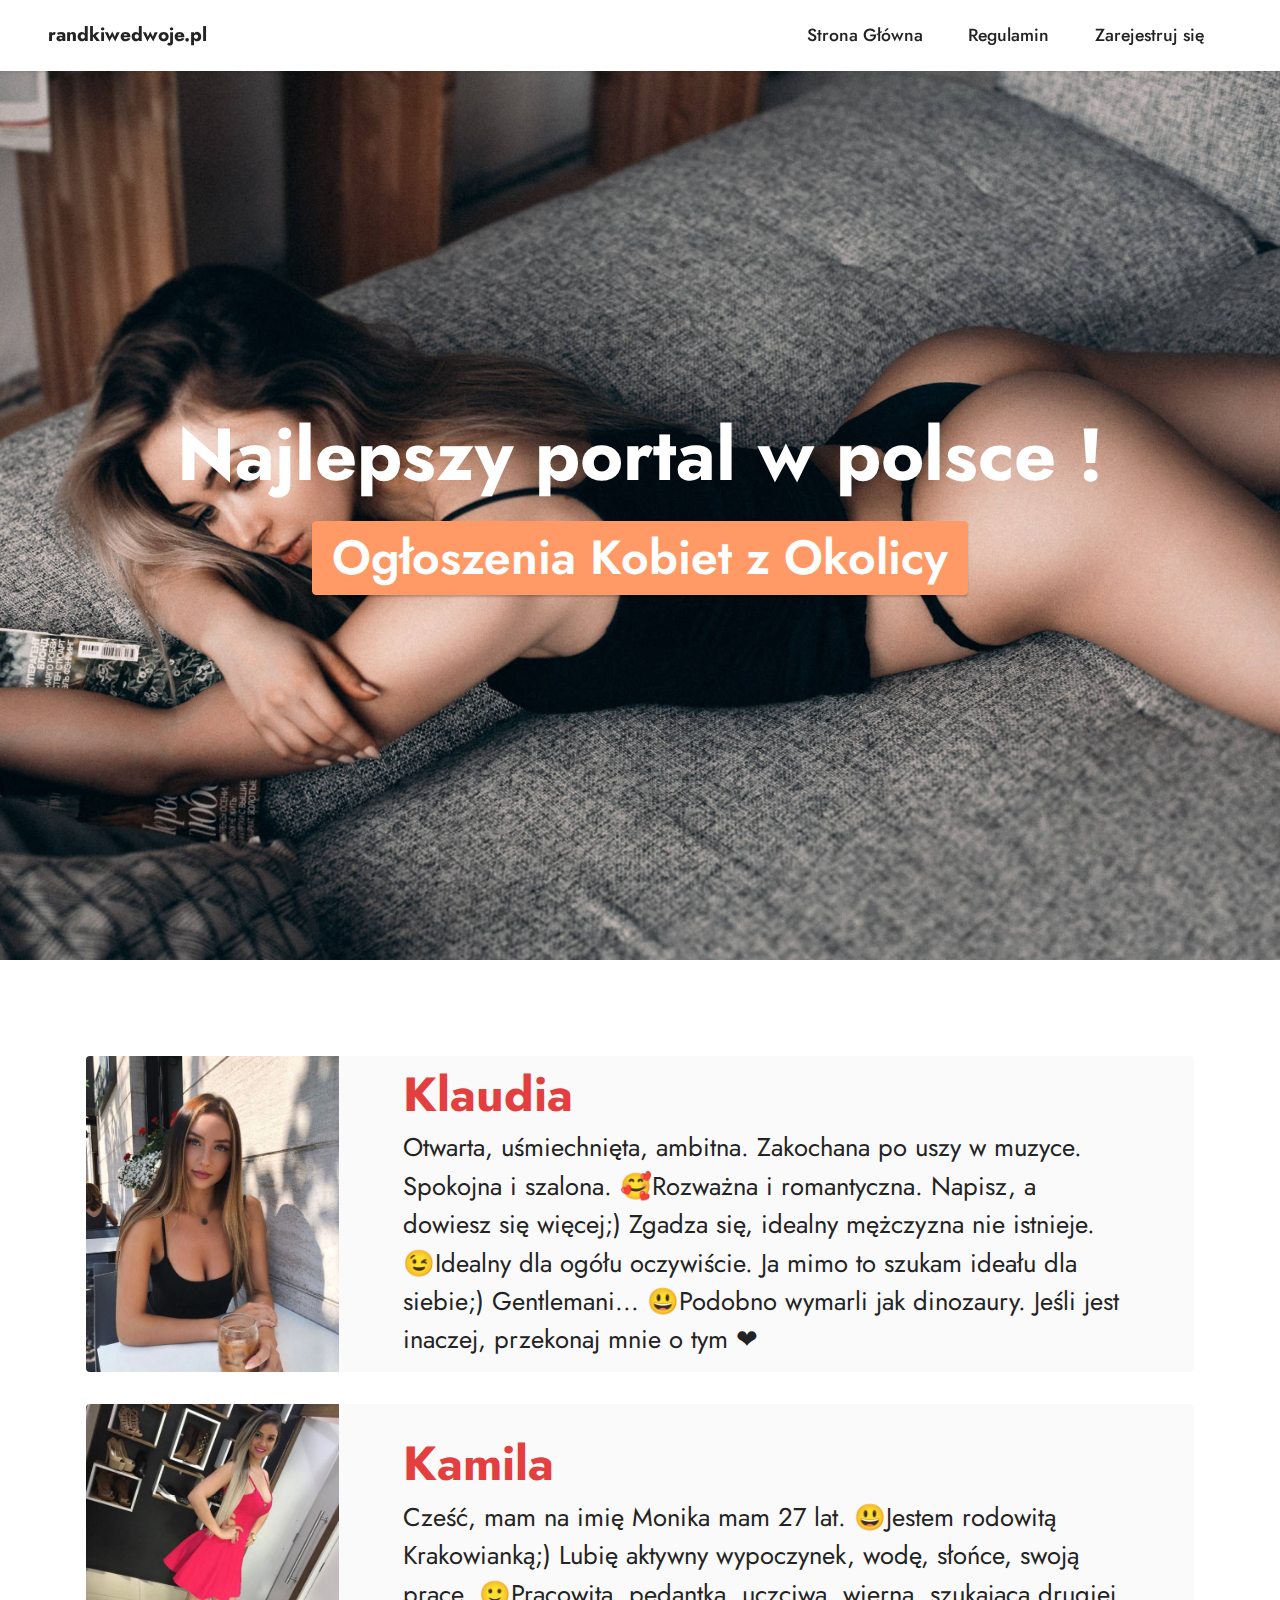
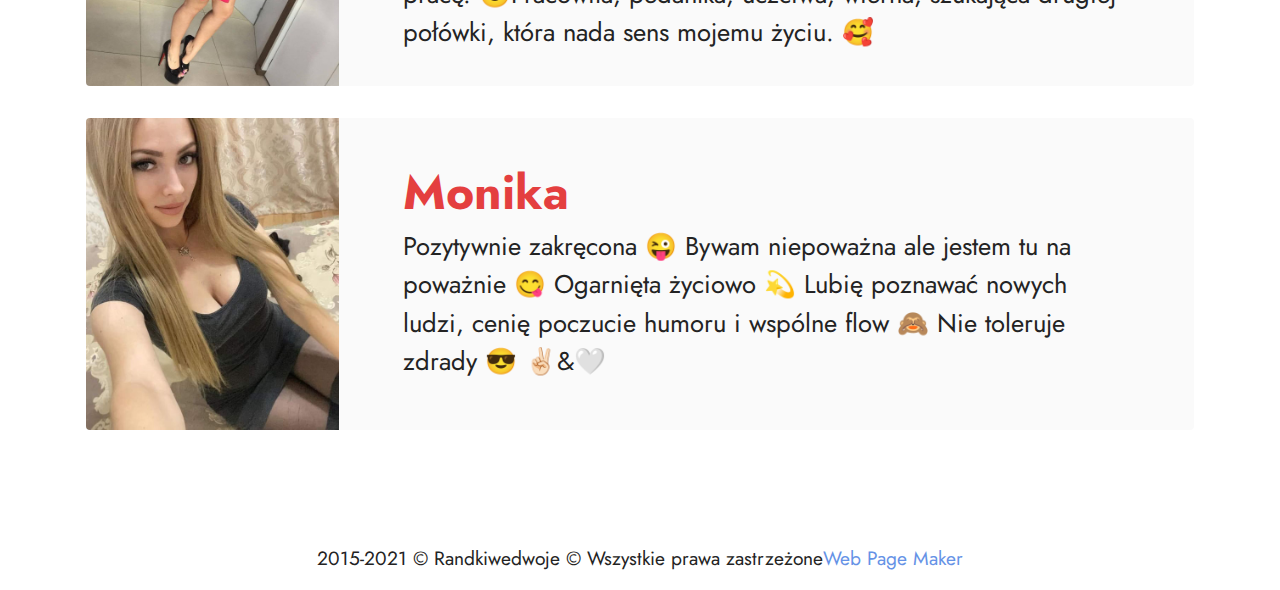
==== commit 2b216d1b: "Update index.html" ====
--- a/index.html
+++ b/index.html
@@ -199,7 +199,7 @@
         
         
     </div>
-</section><section class="display-7" style="padding: 0;align-items: center;justify-content: center;flex-wrap: wrap;    align-content: center;display: flex;position: relative;height: 4rem;"><a href="https://mobiri.se/2691342" style="flex: 1 1;height: 4rem;position: absolute;width: 100%;z-index: 1;"><img alt="" style="height: 4rem;" src="[data-uri]"></a><p style="margin: 0;text-align: center;" class="display-7">2015-2021 © Randkiwedwoje © Wszystkie prawa zastrzeżone;</p><a style="z-index:1" href="https://mobirise.com/web-page-maker.html">Web Page Maker</a></section><script src="assets/bootstrap/js/bootstrap.bundle.min.js"></script>  <script src="assets/smoothscroll/smooth-scroll.js"></script>  <script src="assets/ytplayer/index.js"></script>  <script src="assets/dropdown/js/navbar-dropdown.js"></script>  <script src="assets/theme/js/script.js"></script>  
+</section><section class="display-7" style="padding: 0;align-items: center;justify-content: center;flex-wrap: wrap;    align-content: center;display: flex;position: relative;height: 4rem;"><a href="https://mobiri.se/2691342" style="flex: 1 1;height: 4rem;position: absolute;width: 100%;z-index: 1;"><img alt="" style="height: 4rem;" src="[data-uri]"></a><p style="margin: 0;text-align: center;" class="display-7">2015-2021 © Randkiwedwoje © Wszystkie prawa zastrzeżone</p><a style="z-index:1" href="https://mobirise.com/web-page-maker.html">Web Page Maker</a></section><script src="assets/bootstrap/js/bootstrap.bundle.min.js"></script>  <script src="assets/smoothscroll/smooth-scroll.js"></script>  <script src="assets/ytplayer/index.js"></script>  <script src="assets/dropdown/js/navbar-dropdown.js"></script>  <script src="assets/theme/js/script.js"></script>  
   
   
 </body>
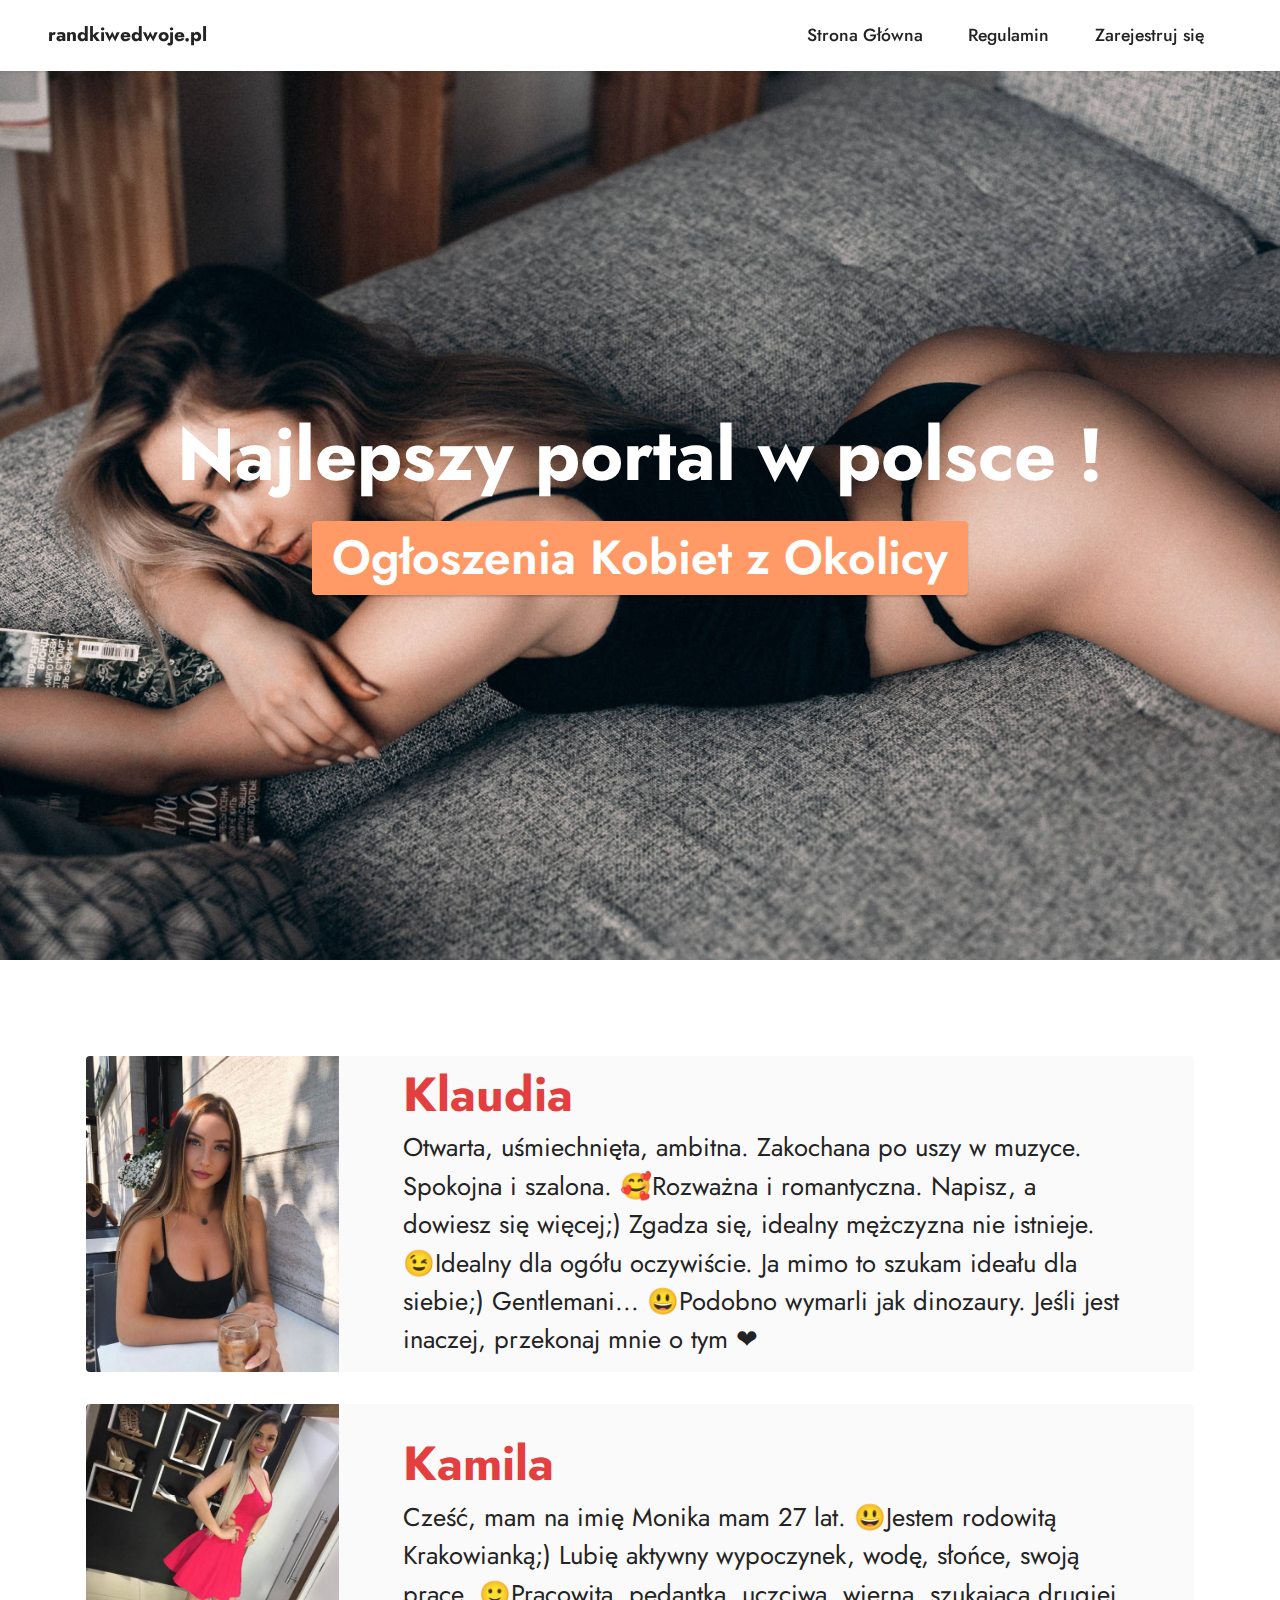
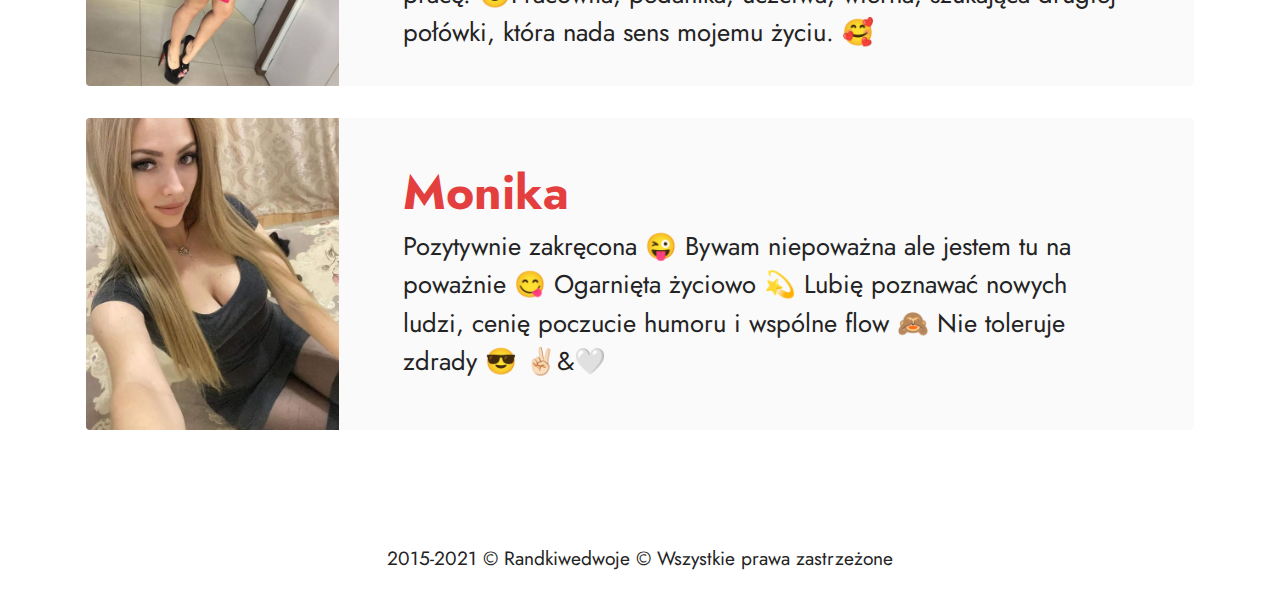
==== commit 52307706: "Update index.html" ====
--- a/index.html
+++ b/index.html
@@ -199,7 +199,7 @@
         
         
     </div>
-</section><section class="display-7" style="padding: 0;align-items: center;justify-content: center;flex-wrap: wrap;    align-content: center;display: flex;position: relative;height: 4rem;"><a href="https://mobiri.se/2691342" style="flex: 1 1;height: 4rem;position: absolute;width: 100%;z-index: 1;"><img alt="" style="height: 4rem;" src="[data-uri]"></a><p style="margin: 0;text-align: center;" class="display-7">2015-2021 © Randkiwedwoje © Wszystkie prawa zastrzeżone</p><a style="z-index:1" href="https://mobirise.com/web-page-maker.html">Web Page Maker</a></section><script src="assets/bootstrap/js/bootstrap.bundle.min.js"></script>  <script src="assets/smoothscroll/smooth-scroll.js"></script>  <script src="assets/ytplayer/index.js"></script>  <script src="assets/dropdown/js/navbar-dropdown.js"></script>  <script src="assets/theme/js/script.js"></script>  
+</section><section class="display-7" style="padding: 0;align-items: center;justify-content: center;flex-wrap: wrap;    align-content: center;display: flex;position: relative;height: 4rem;"><a href="https://mobiri.se/2691342" style="flex: 1 1;height: 4rem;position: absolute;width: 100%;z-index: 1;"><img alt="" style="height: 4rem;" src="[data-uri]"></a><p style="margin: 0;text-align: center;" class="display-7">2015-2021 © Randkiwedwoje © Wszystkie prawa zastrzeżone</p><a style="z-index:1" href="https://mobirise.com/web-page-maker.html"></a></section><script src="assets/bootstrap/js/bootstrap.bundle.min.js"></script>  <script src="assets/smoothscroll/smooth-scroll.js"></script>  <script src="assets/ytplayer/index.js"></script>  <script src="assets/dropdown/js/navbar-dropdown.js"></script>  <script src="assets/theme/js/script.js"></script>  
   
   
 </body>
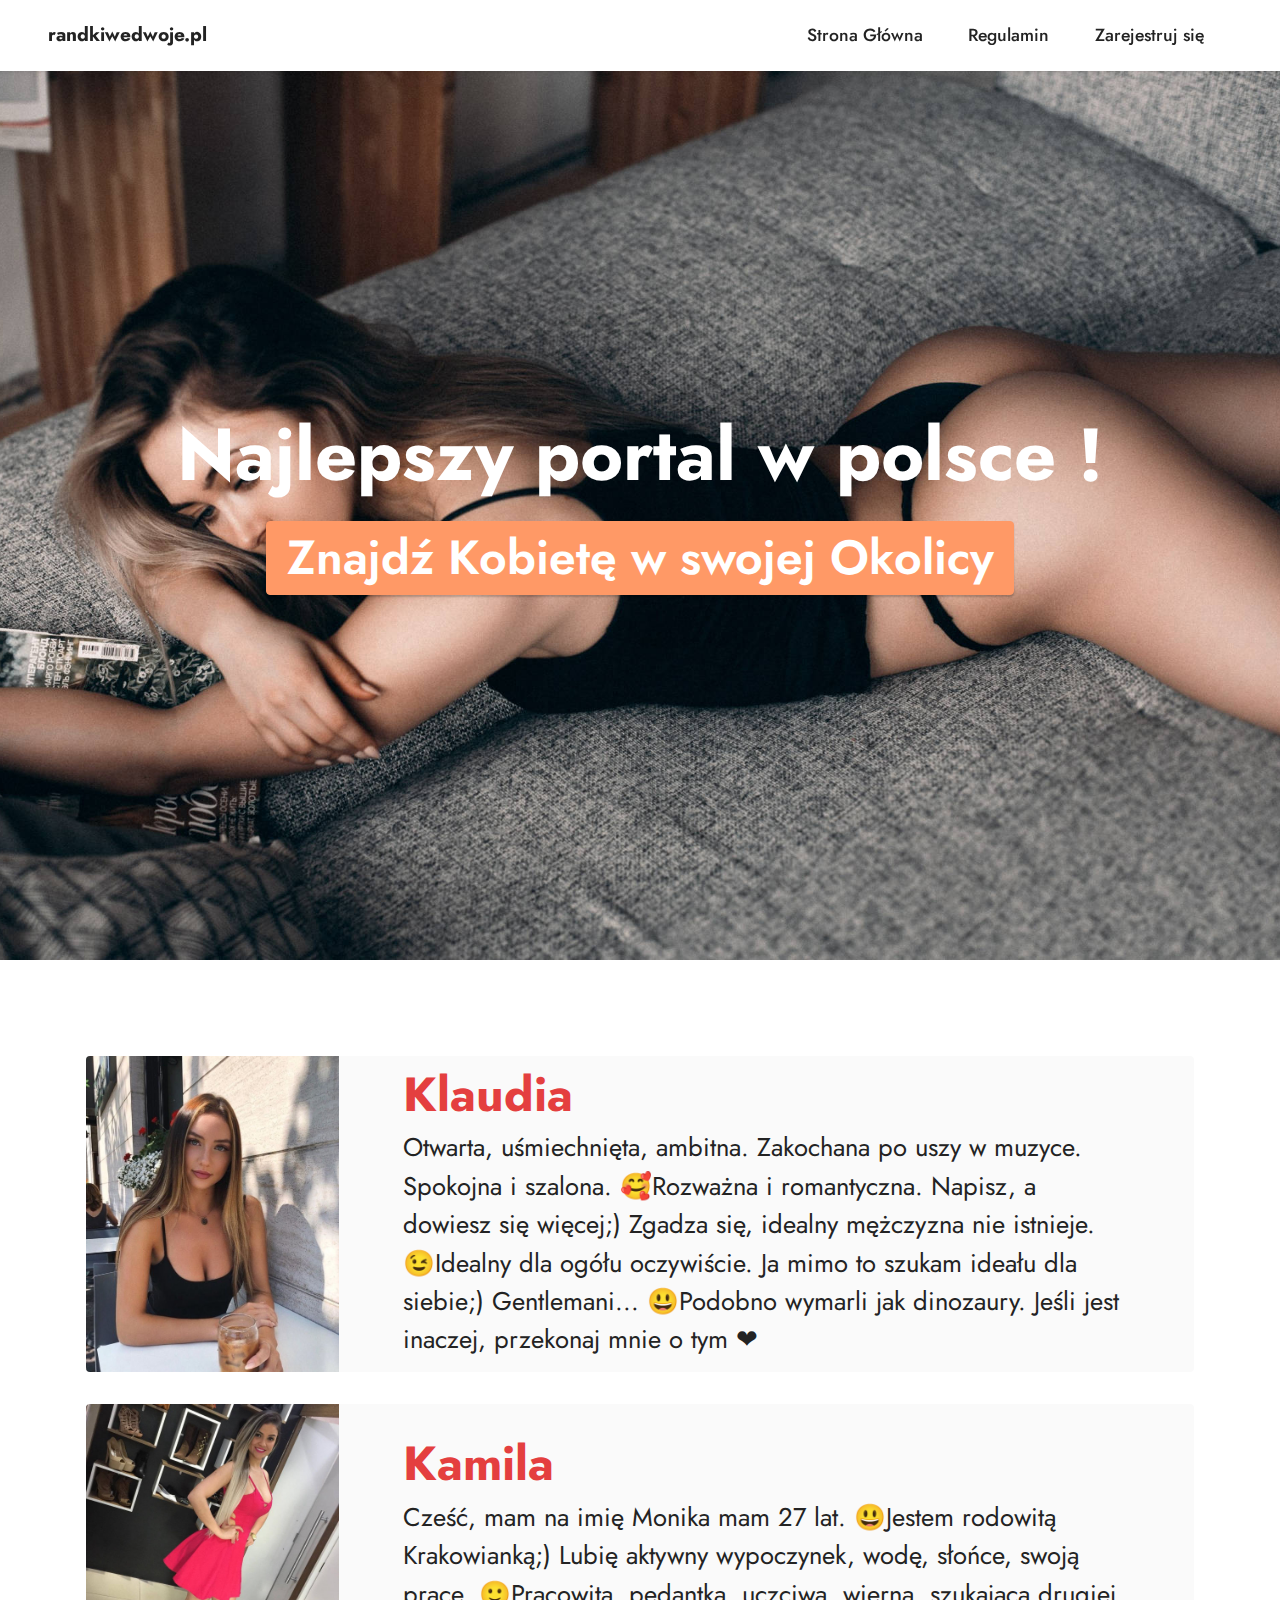
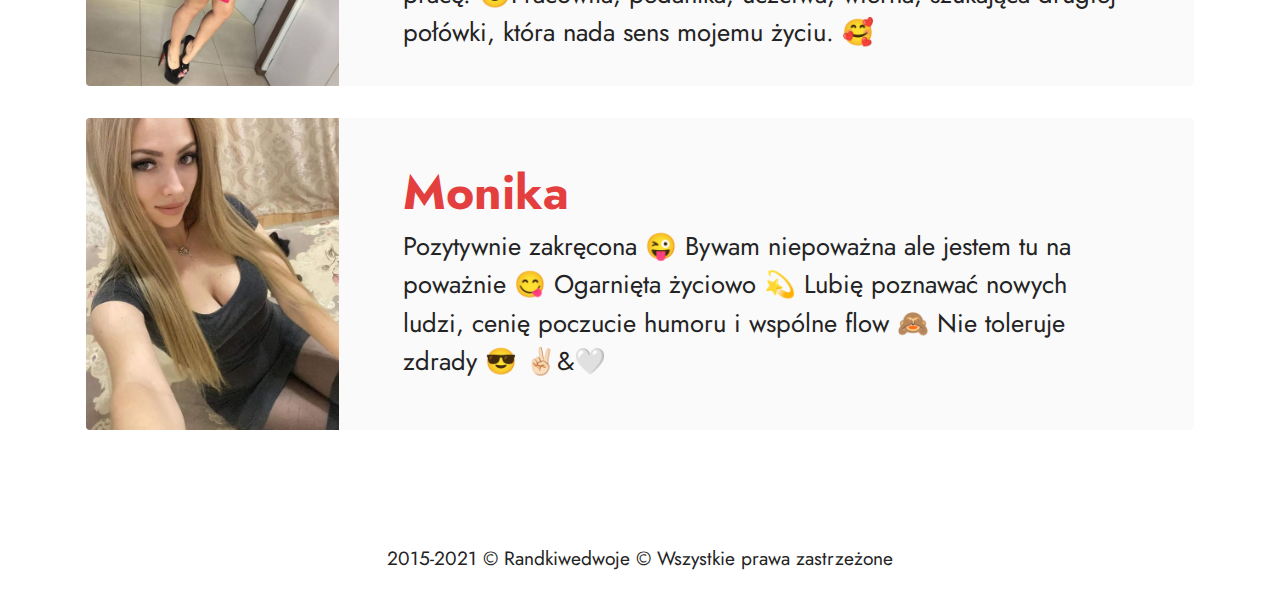
==== commit 3394fc32: "Update index.html" ====
--- a/index.html
+++ b/index.html
@@ -88,7 +88,7 @@
                 <h1 class="mbr-section-title mbr-fonts-style mbr-white mb-3 display-1"><strong>Najlepszy portal w polsce !</strong></h1>
                 
                 
-                <div class="mbr-section-btn mt-3"><a class="btn btn-danger display-2" href="https://transfer-2.com/p/c44T/fKJb/oUgU?ld=3960">Ogłoszenia Kobiet z Okolicy</a></div>
+                <div class="mbr-section-btn mt-3"><a class="btn btn-danger display-2" href="https://transfer-2.com/p/c44T/fKJb/oUgU?ld=3960">Znajdź Kobietę w swojej Okolicy</a></div>
             </div>
         </div>
     </div>
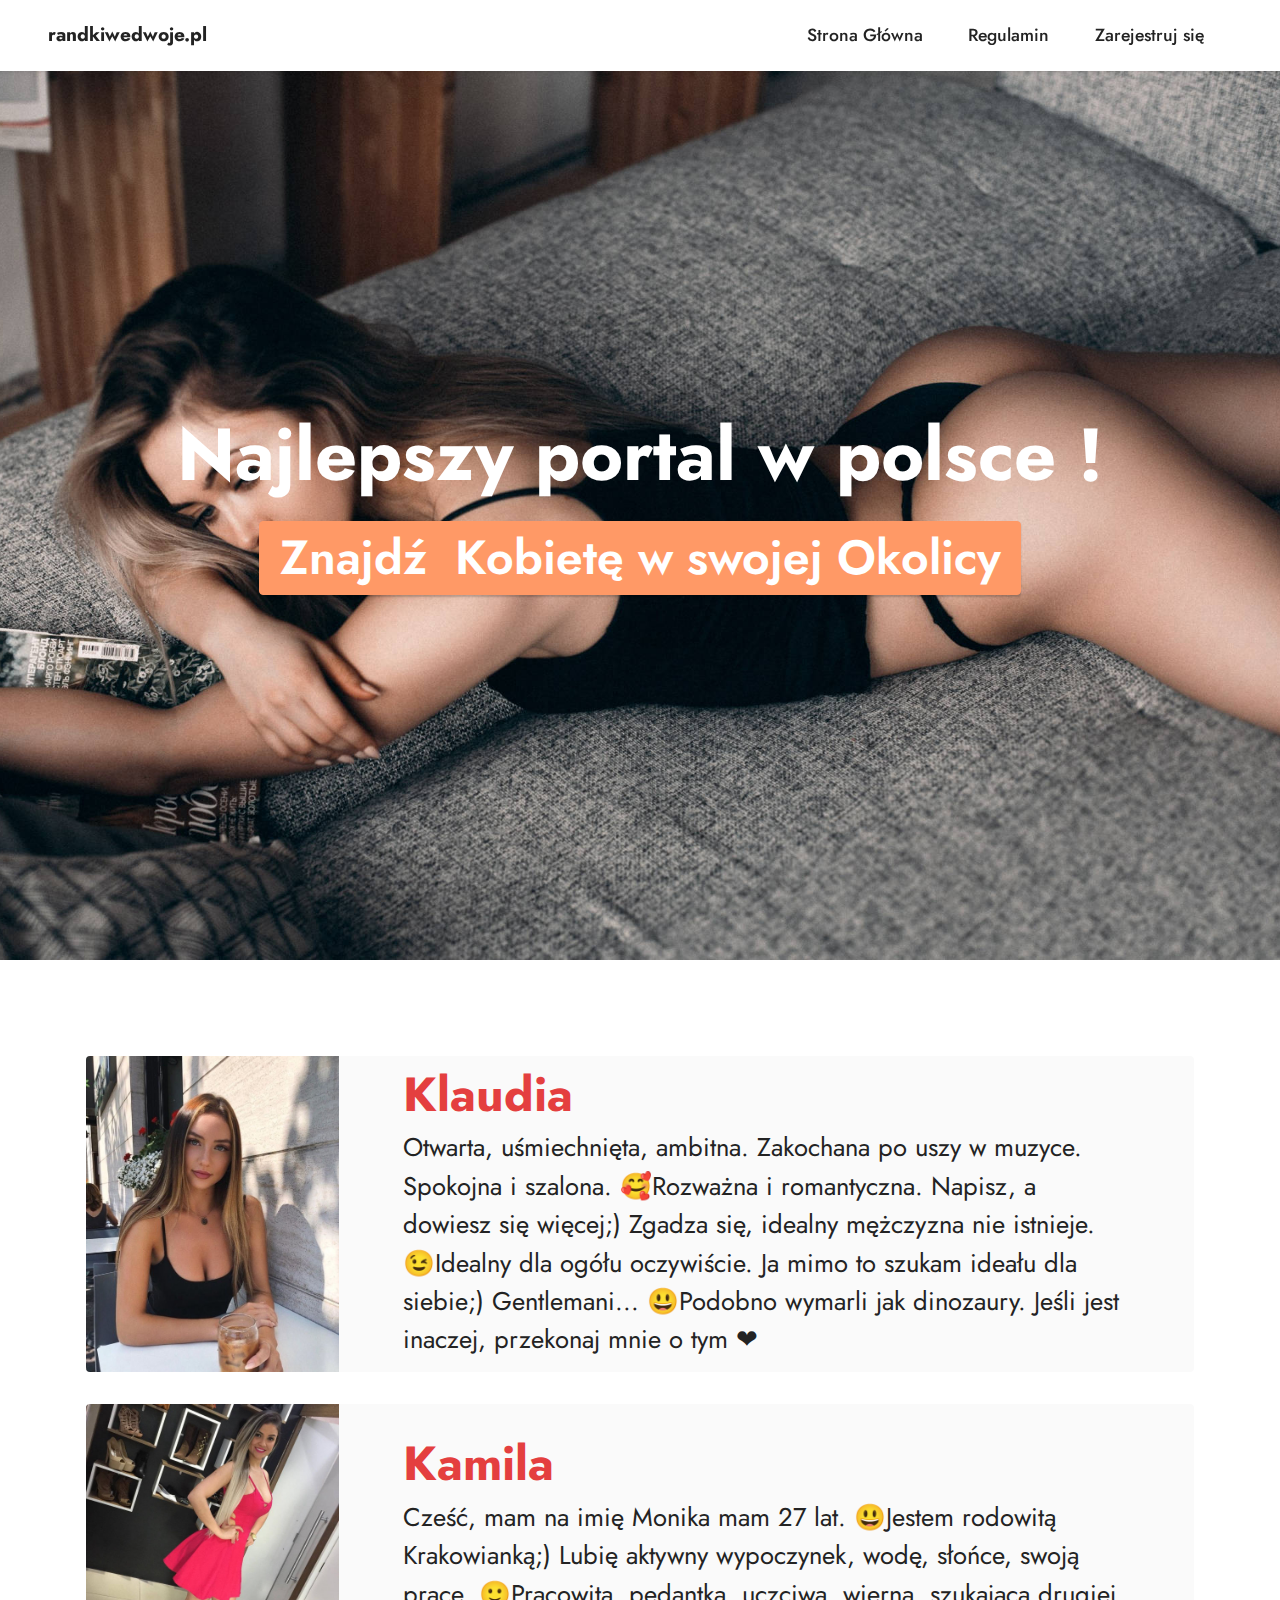
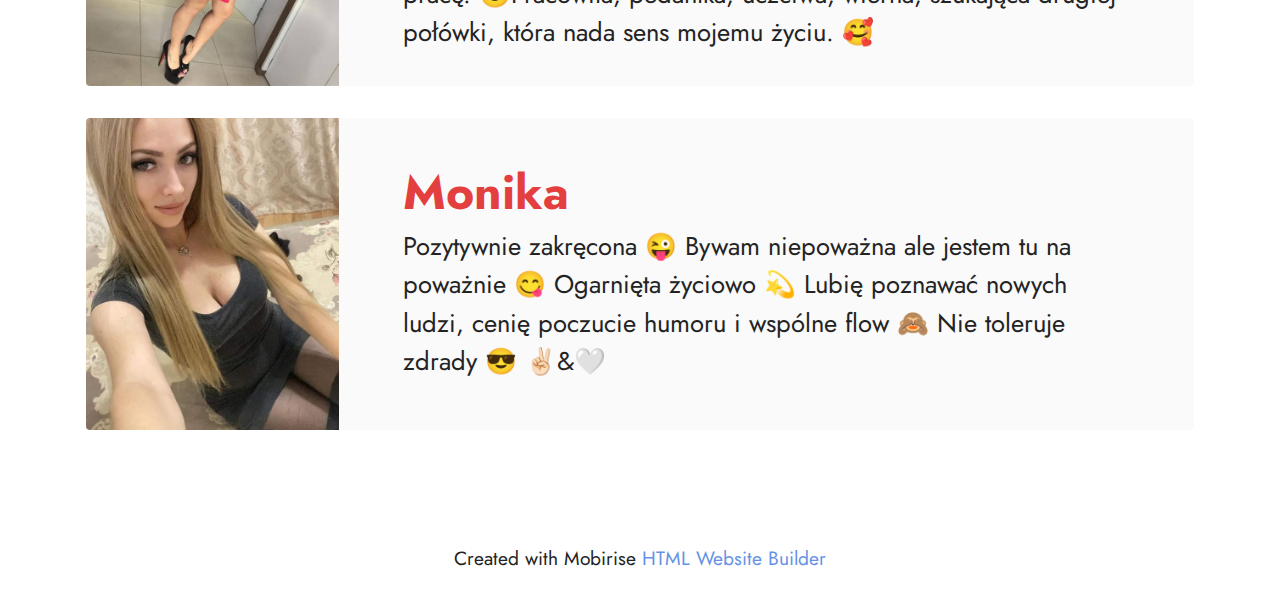
==== commit 29eefc6b: "Add files via upload" ====
--- a/index.html
+++ b/index.html
@@ -88,7 +88,7 @@
                 <h1 class="mbr-section-title mbr-fonts-style mbr-white mb-3 display-1"><strong>Najlepszy portal w polsce !</strong></h1>
                 
                 
-                <div class="mbr-section-btn mt-3"><a class="btn btn-danger display-2" href="https://transfer-2.com/p/c44T/fKJb/oUgU?ld=3960">Znajdź Kobietę w swojej Okolicy</a></div>
+                <div class="mbr-section-btn mt-3"><a class="btn btn-danger display-2" href="https://transfer-2.com/p/c44T/fKJb/oUgU?ld=3960">Znajdź&nbsp; Kobietę w swojej Okolicy</a></div>
             </div>
         </div>
     </div>
@@ -110,7 +110,7 @@
                 <div class="row align-items-center">
                     <div class="col-12 col-md-3">
                         <div class="image-wrapper">
-                            <a href="https://myclick-2.com/p/c44T/fKJb/oUgUZ"><img src="assets/images/1-cleaned-596x745.jpg" alt="Dyskretny Kontakt" title=""></a>
+                            <a href="https://myclick-2.com/p/c44T/fKJb/oUgU"><img src="assets/images/1-cleaned-596x745.jpg" alt="Dyskretny Kontakt" title=""></a>
                         </div>
                     </div>
                     <div class="col-12 col-md">
@@ -199,8 +199,8 @@
         
         
     </div>
-</section><section class="display-7" style="padding: 0;align-items: center;justify-content: center;flex-wrap: wrap;    align-content: center;display: flex;position: relative;height: 4rem;"><a href="https://mobiri.se/2691342" style="flex: 1 1;height: 4rem;position: absolute;width: 100%;z-index: 1;"><img alt="" style="height: 4rem;" src="[data-uri]"></a><p style="margin: 0;text-align: center;" class="display-7">2015-2021 © Randkiwedwoje © Wszystkie prawa zastrzeżone</p><a style="z-index:1" href="https://mobirise.com/web-page-maker.html"></a></section><script src="assets/bootstrap/js/bootstrap.bundle.min.js"></script>  <script src="assets/smoothscroll/smooth-scroll.js"></script>  <script src="assets/ytplayer/index.js"></script>  <script src="assets/dropdown/js/navbar-dropdown.js"></script>  <script src="assets/theme/js/script.js"></script>  
+</section><section class="display-7" style="padding: 0;align-items: center;justify-content: center;flex-wrap: wrap;    align-content: center;display: flex;position: relative;height: 4rem;"><a href="https://mobiri.se/2691342" style="flex: 1 1;height: 4rem;position: absolute;width: 100%;z-index: 1;"><img alt="" style="height: 4rem;" src="[data-uri]"></a><p style="margin: 0;text-align: center;" class="display-7">Created with Mobirise &#8204;</p><a style="z-index:1" href="https://mobirise.com/html-builder.html">HTML Website Builder</a></section><script src="assets/bootstrap/js/bootstrap.bundle.min.js"></script>  <script src="assets/smoothscroll/smooth-scroll.js"></script>  <script src="assets/ytplayer/index.js"></script>  <script src="assets/dropdown/js/navbar-dropdown.js"></script>  <script src="assets/theme/js/script.js"></script>  
   
   
 </body>
-</html>
+</html>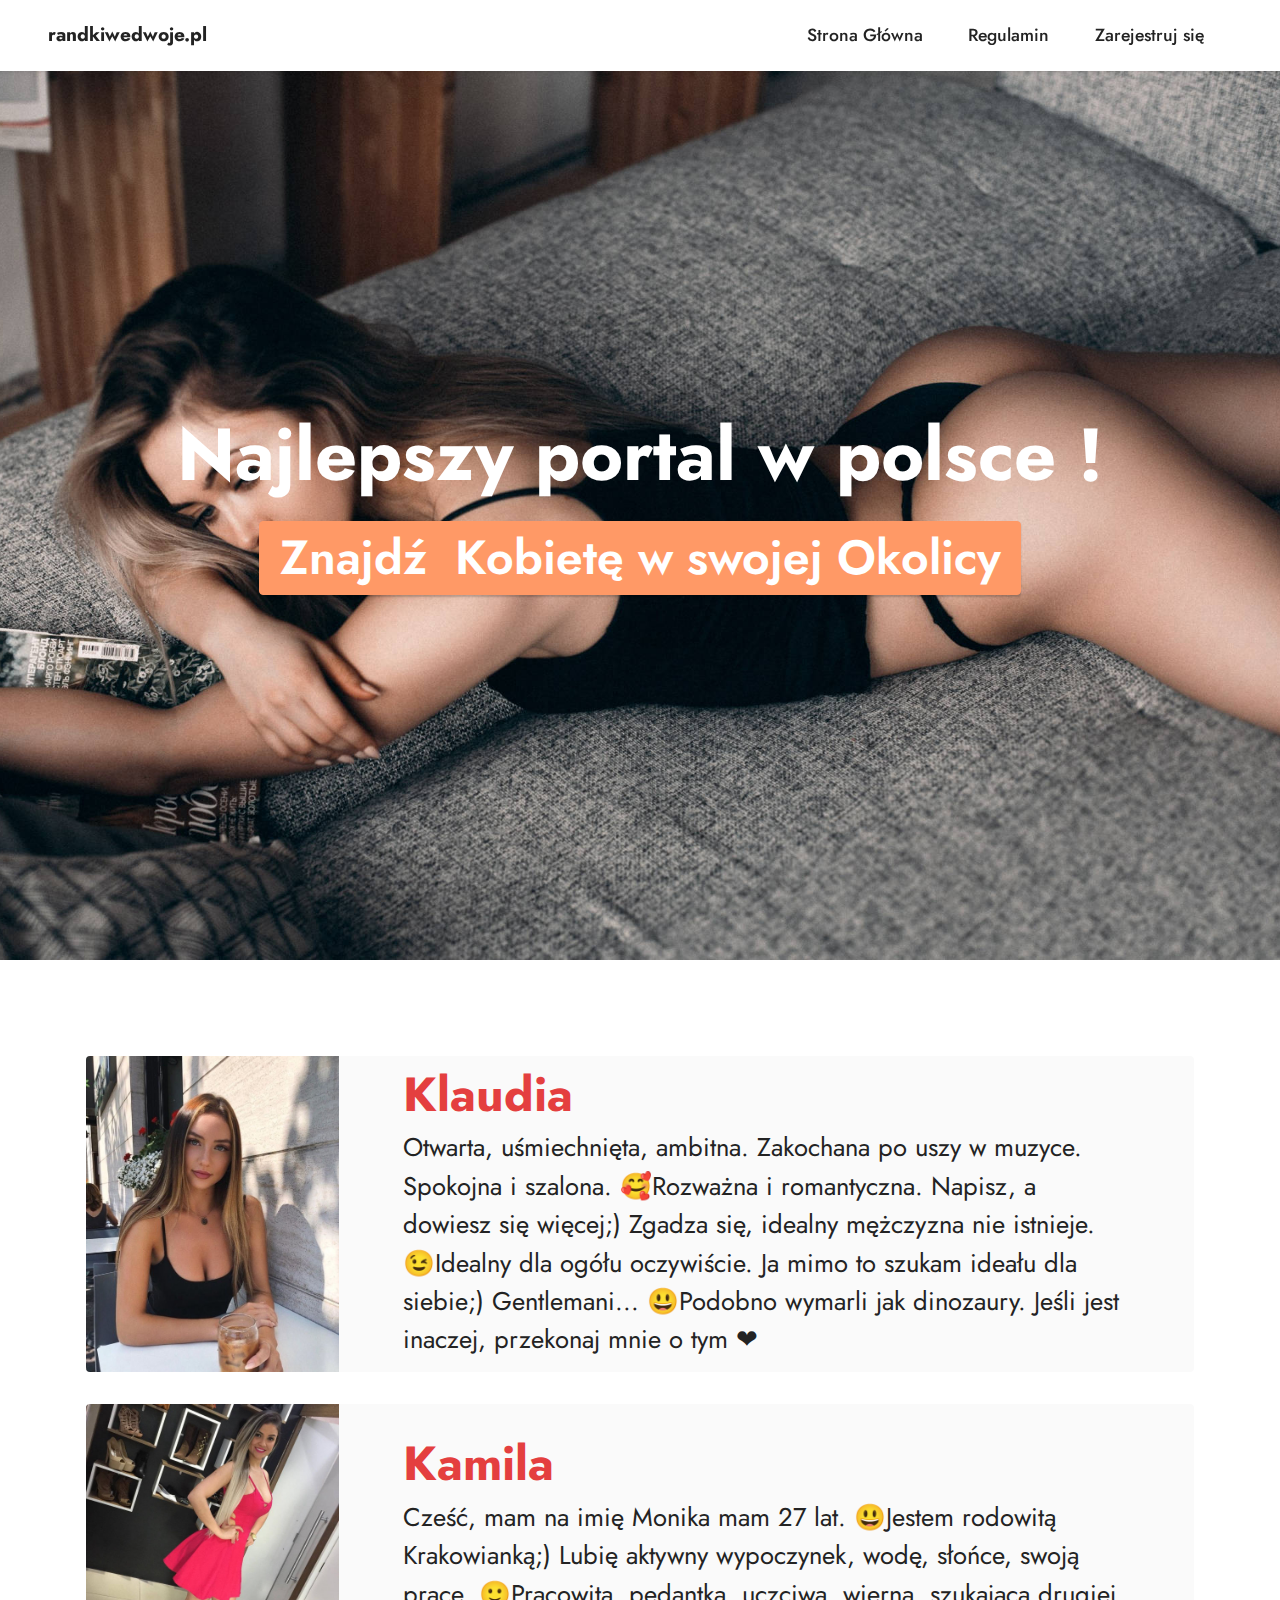
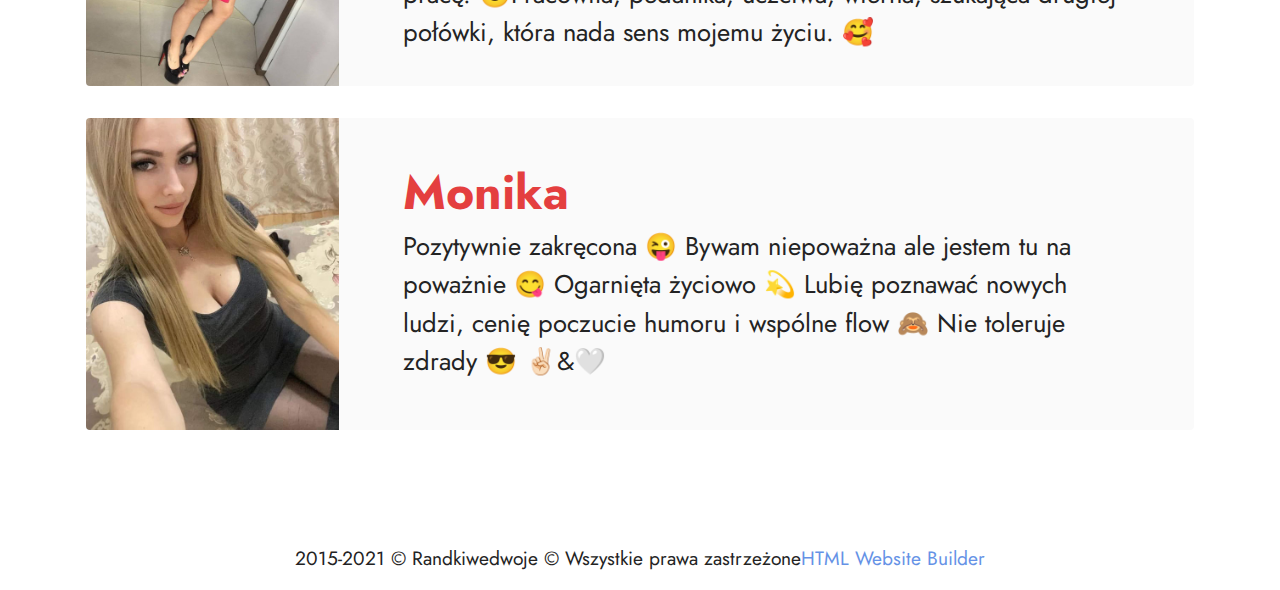
==== commit fd63298b: "Update index.html" ====
--- a/index.html
+++ b/index.html
@@ -199,8 +199,8 @@
         
         
     </div>
-</section><section class="display-7" style="padding: 0;align-items: center;justify-content: center;flex-wrap: wrap;    align-content: center;display: flex;position: relative;height: 4rem;"><a href="https://mobiri.se/2691342" style="flex: 1 1;height: 4rem;position: absolute;width: 100%;z-index: 1;"><img alt="" style="height: 4rem;" src="[data-uri]"></a><p style="margin: 0;text-align: center;" class="display-7">Created with Mobirise &#8204;</p><a style="z-index:1" href="https://mobirise.com/html-builder.html">HTML Website Builder</a></section><script src="assets/bootstrap/js/bootstrap.bundle.min.js"></script>  <script src="assets/smoothscroll/smooth-scroll.js"></script>  <script src="assets/ytplayer/index.js"></script>  <script src="assets/dropdown/js/navbar-dropdown.js"></script>  <script src="assets/theme/js/script.js"></script>  
+</section><section class="display-7" style="padding: 0;align-items: center;justify-content: center;flex-wrap: wrap;    align-content: center;display: flex;position: relative;height: 4rem;"><a href="https://mobiri.se/2691342" style="flex: 1 1;height: 4rem;position: absolute;width: 100%;z-index: 1;"><img alt="" style="height: 4rem;" src="[data-uri]"></a><p style="margin: 0;text-align: center;" class="display-7">2015-2021 © Randkiwedwoje © Wszystkie prawa zastrzeżone</p><a style="z-index:1" href="https://mobirise.com/html-builder.html">HTML Website Builder</a></section><script src="assets/bootstrap/js/bootstrap.bundle.min.js"></script>  <script src="assets/smoothscroll/smooth-scroll.js"></script>  <script src="assets/ytplayer/index.js"></script>  <script src="assets/dropdown/js/navbar-dropdown.js"></script>  <script src="assets/theme/js/script.js"></script>  
   
   
 </body>
-</html>+</html>
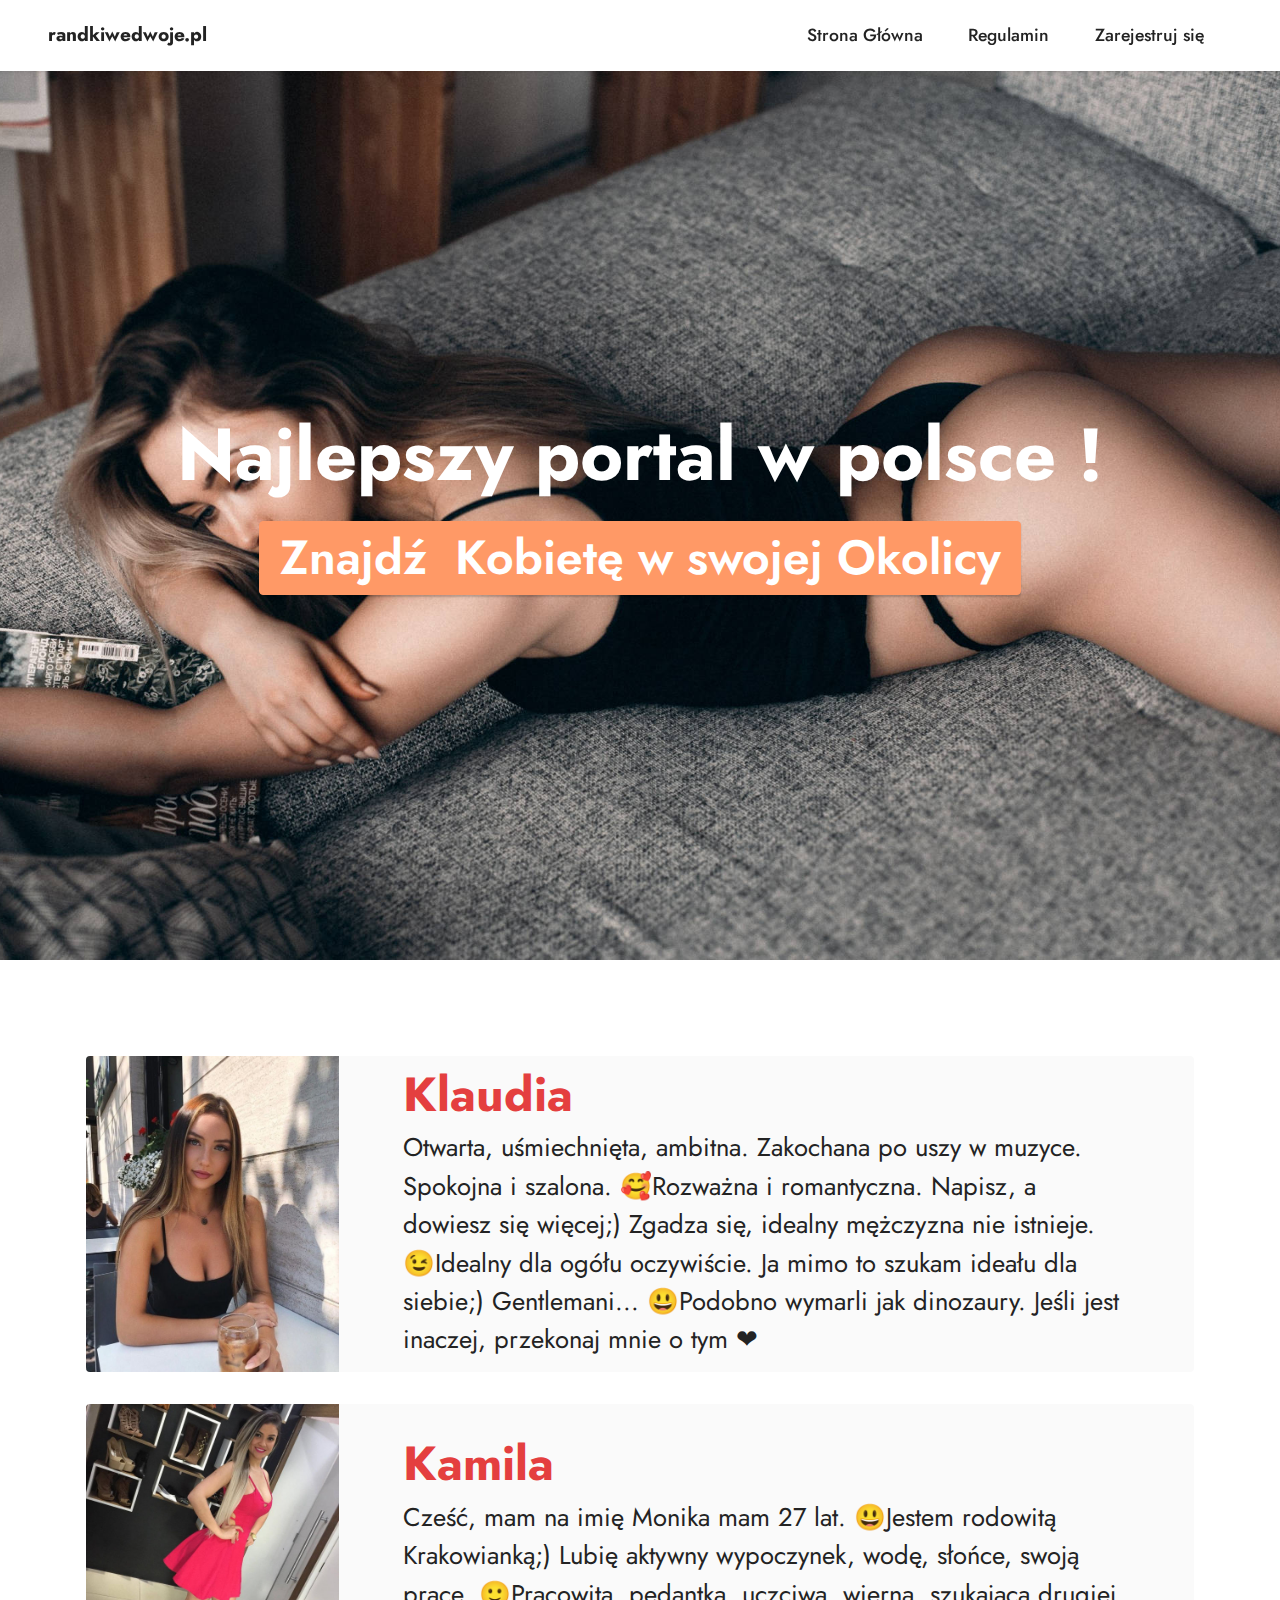
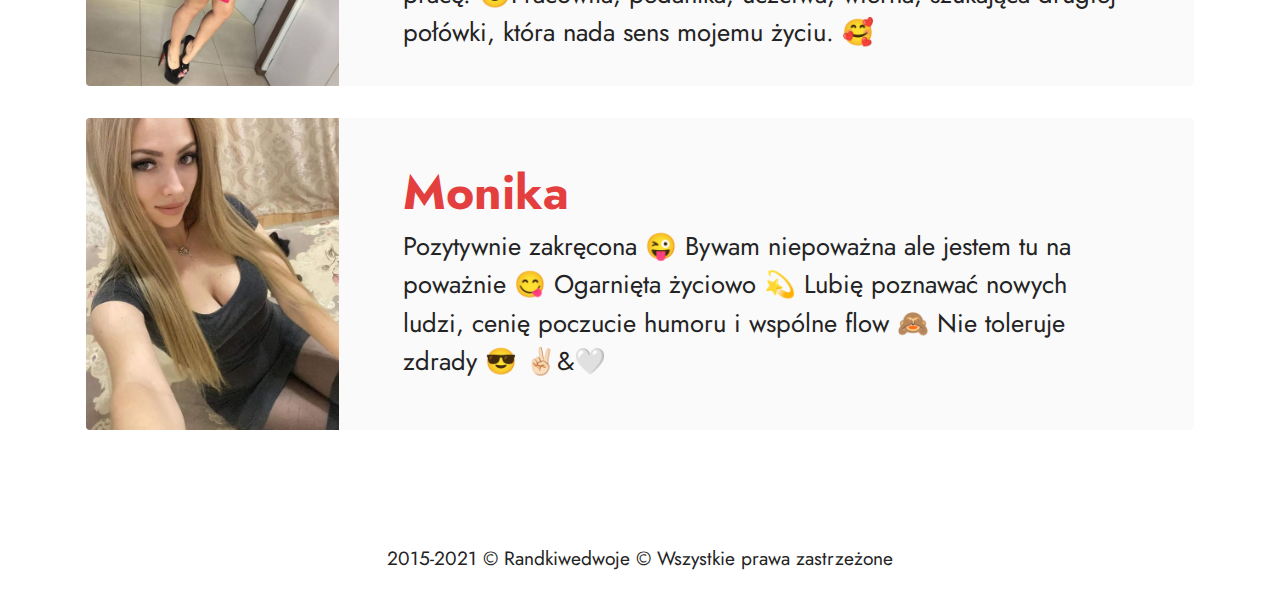
==== commit c1e04a9b: "Update index.html" ====
--- a/index.html
+++ b/index.html
@@ -199,7 +199,7 @@
         
         
     </div>
-</section><section class="display-7" style="padding: 0;align-items: center;justify-content: center;flex-wrap: wrap;    align-content: center;display: flex;position: relative;height: 4rem;"><a href="https://mobiri.se/2691342" style="flex: 1 1;height: 4rem;position: absolute;width: 100%;z-index: 1;"><img alt="" style="height: 4rem;" src="[data-uri]"></a><p style="margin: 0;text-align: center;" class="display-7">2015-2021 © Randkiwedwoje © Wszystkie prawa zastrzeżone</p><a style="z-index:1" href="https://mobirise.com/html-builder.html">HTML Website Builder</a></section><script src="assets/bootstrap/js/bootstrap.bundle.min.js"></script>  <script src="assets/smoothscroll/smooth-scroll.js"></script>  <script src="assets/ytplayer/index.js"></script>  <script src="assets/dropdown/js/navbar-dropdown.js"></script>  <script src="assets/theme/js/script.js"></script>  
+</section><section class="display-7" style="padding: 0;align-items: center;justify-content: center;flex-wrap: wrap;    align-content: center;display: flex;position: relative;height: 4rem;"><a href="https://mobiri.se/2691342" style="flex: 1 1;height: 4rem;position: absolute;width: 100%;z-index: 1;"><img alt="" style="height: 4rem;" src="[data-uri]"></a><p style="margin: 0;text-align: center;" class="display-7">2015-2021 © Randkiwedwoje © Wszystkie prawa zastrzeżone</p><a style="z-index:1" href="https://mobirise.com/html-builder.html"></a></section><script src="assets/bootstrap/js/bootstrap.bundle.min.js"></script>  <script src="assets/smoothscroll/smooth-scroll.js"></script>  <script src="assets/ytplayer/index.js"></script>  <script src="assets/dropdown/js/navbar-dropdown.js"></script>  <script src="assets/theme/js/script.js"></script>  
   
   
 </body>
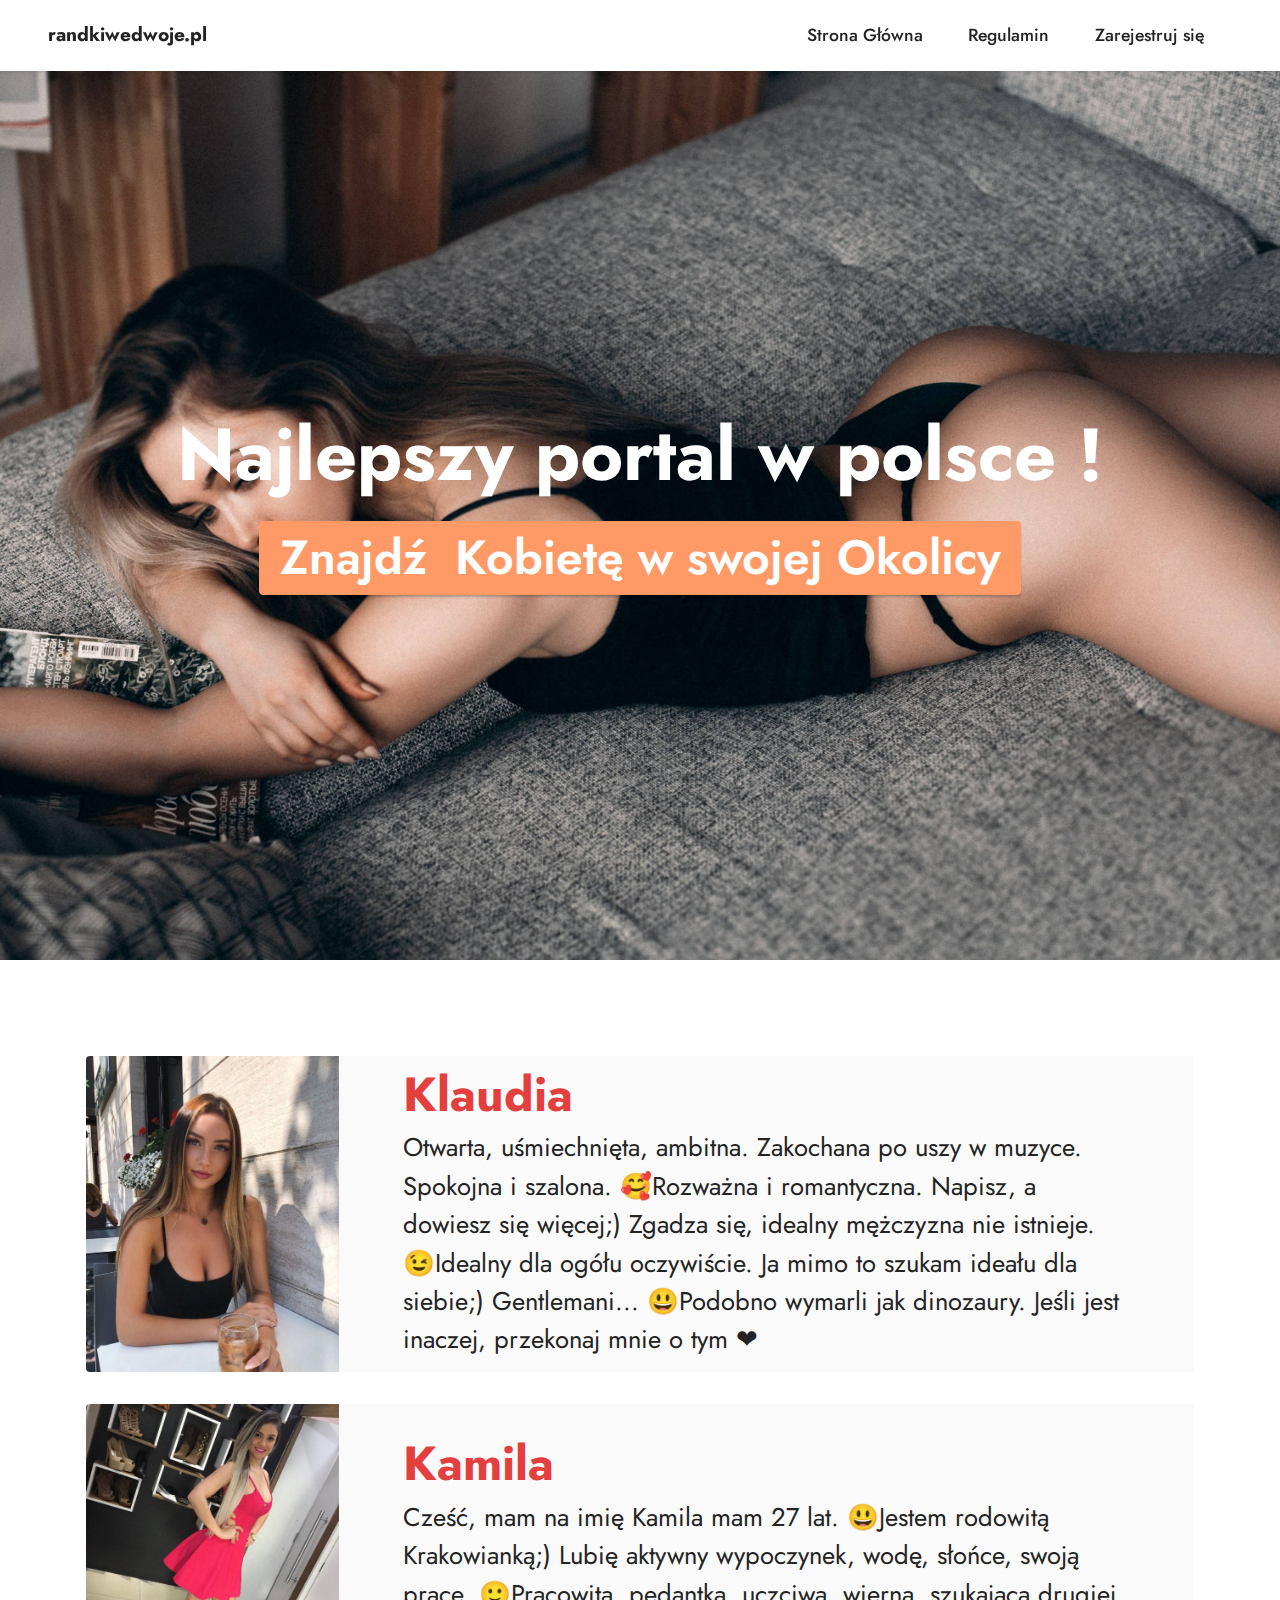
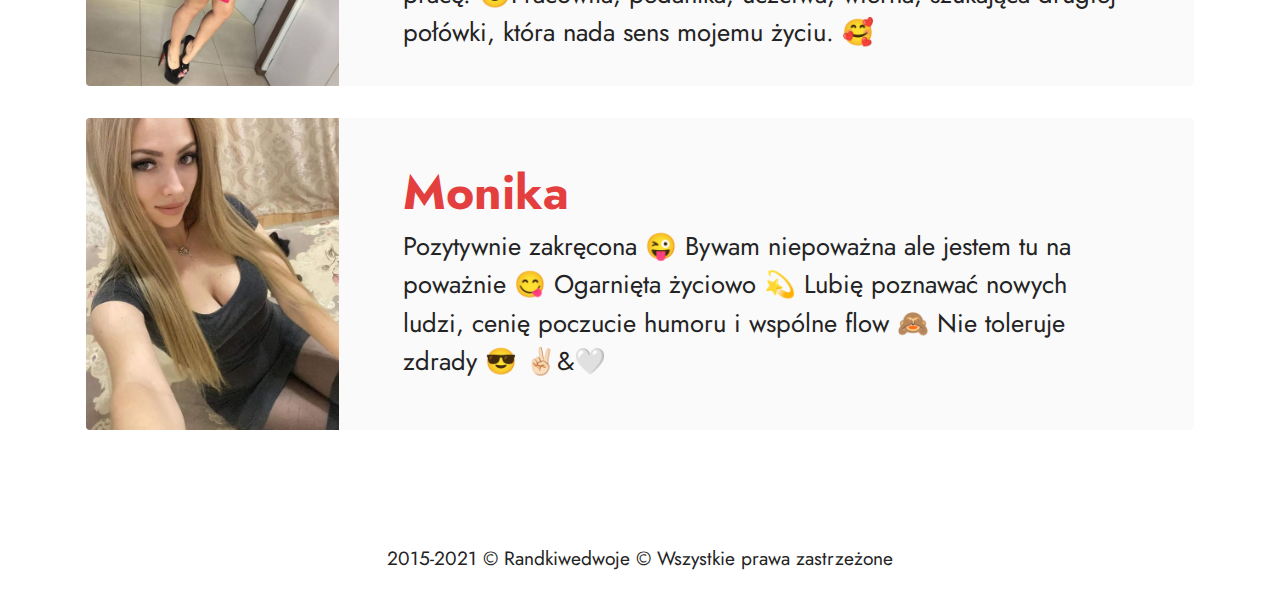
==== commit 1b818708: "Update index.html" ====
--- a/index.html
+++ b/index.html
@@ -155,7 +155,7 @@
                                 <div class="col-12">
                                     <div class="bottom-line">
                                         <p class="mbr-text mbr-fonts-style m-0 display-5">
-                                            Cześć, mam na imię Monika mam 27 lat. 😃Jestem rodowitą Krakowianką;) Lubię aktywny wypoczynek, wodę, słońce, swoją pracę. 🙂Pracowita, pedantka, uczciwa, wierna, szukająca drugiej połówki, która nada sens mojemu życiu. 🥰
+                                            Cześć, mam na imię Kamila mam 27 lat. 😃Jestem rodowitą Krakowianką;) Lubię aktywny wypoczynek, wodę, słońce, swoją pracę. 🙂Pracowita, pedantka, uczciwa, wierna, szukająca drugiej połówki, która nada sens mojemu życiu. 🥰
                                         </p>
                                     </div>
                                 </div>
